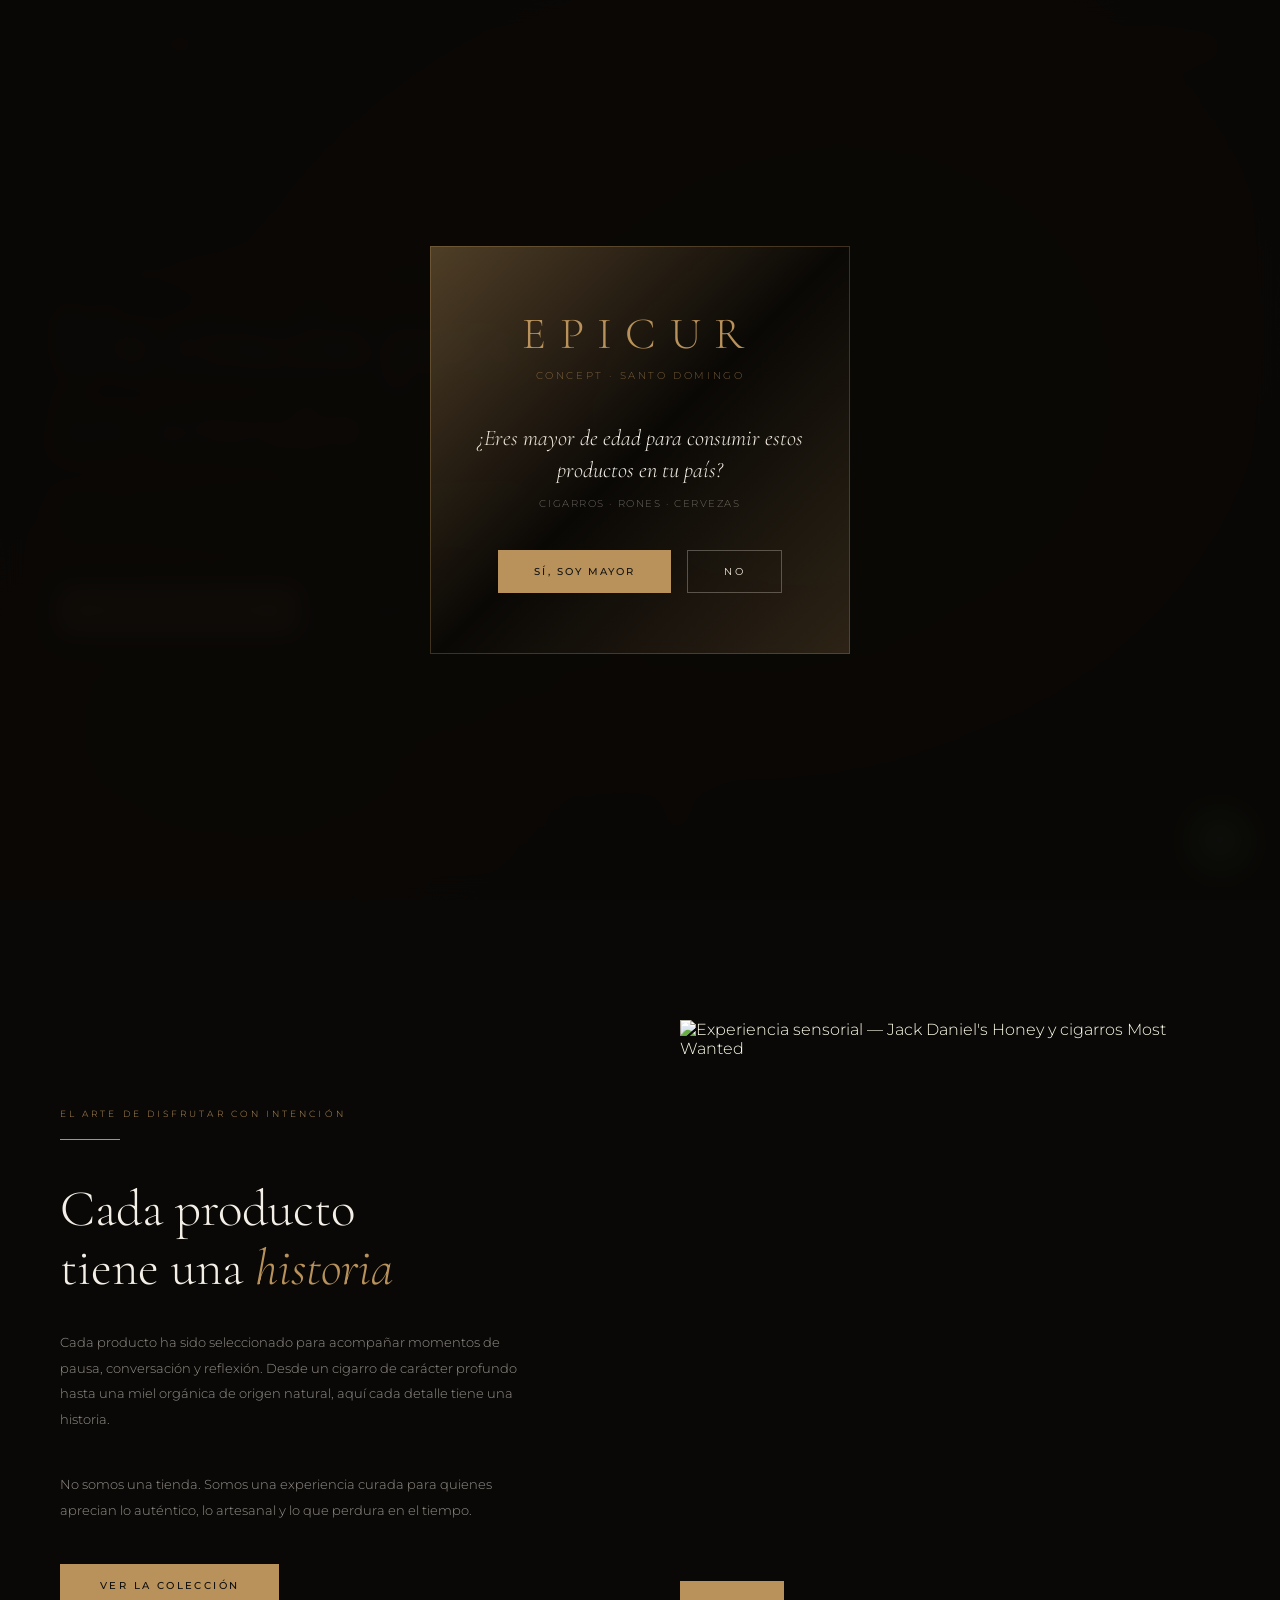
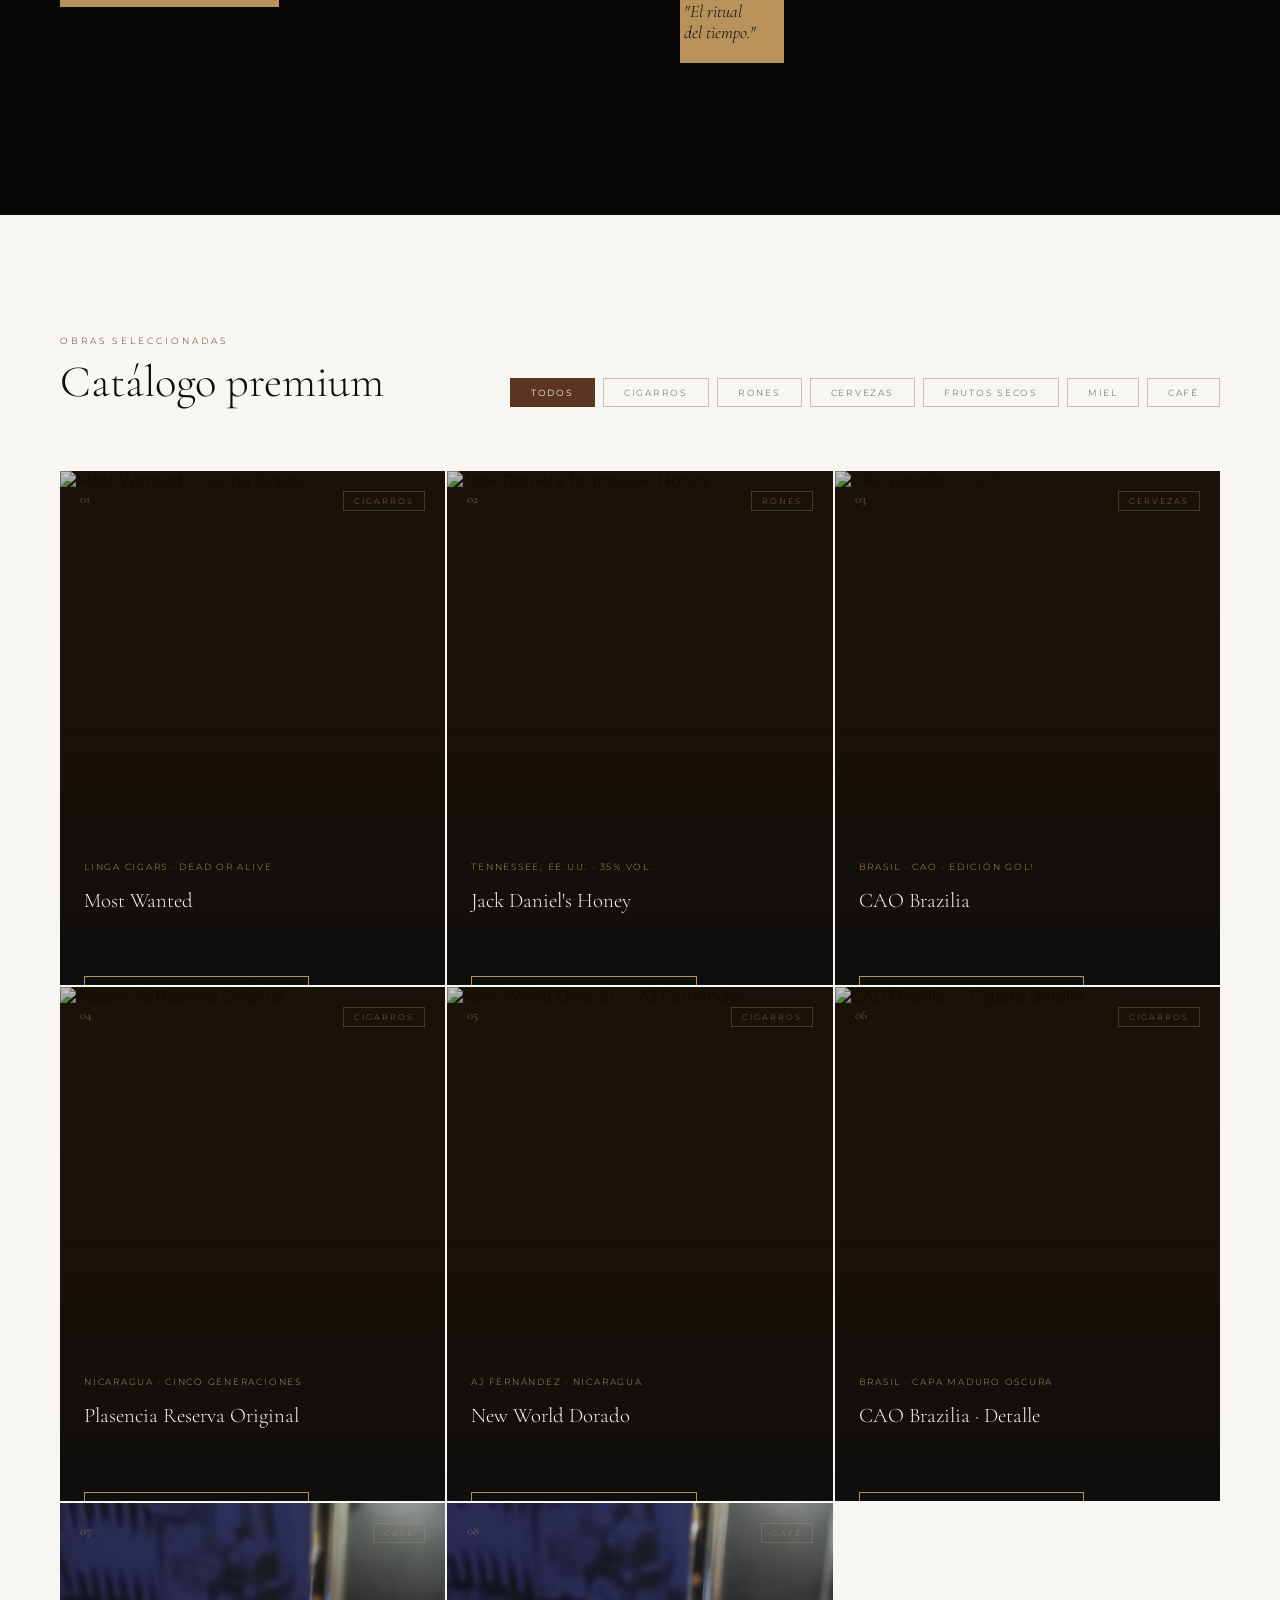
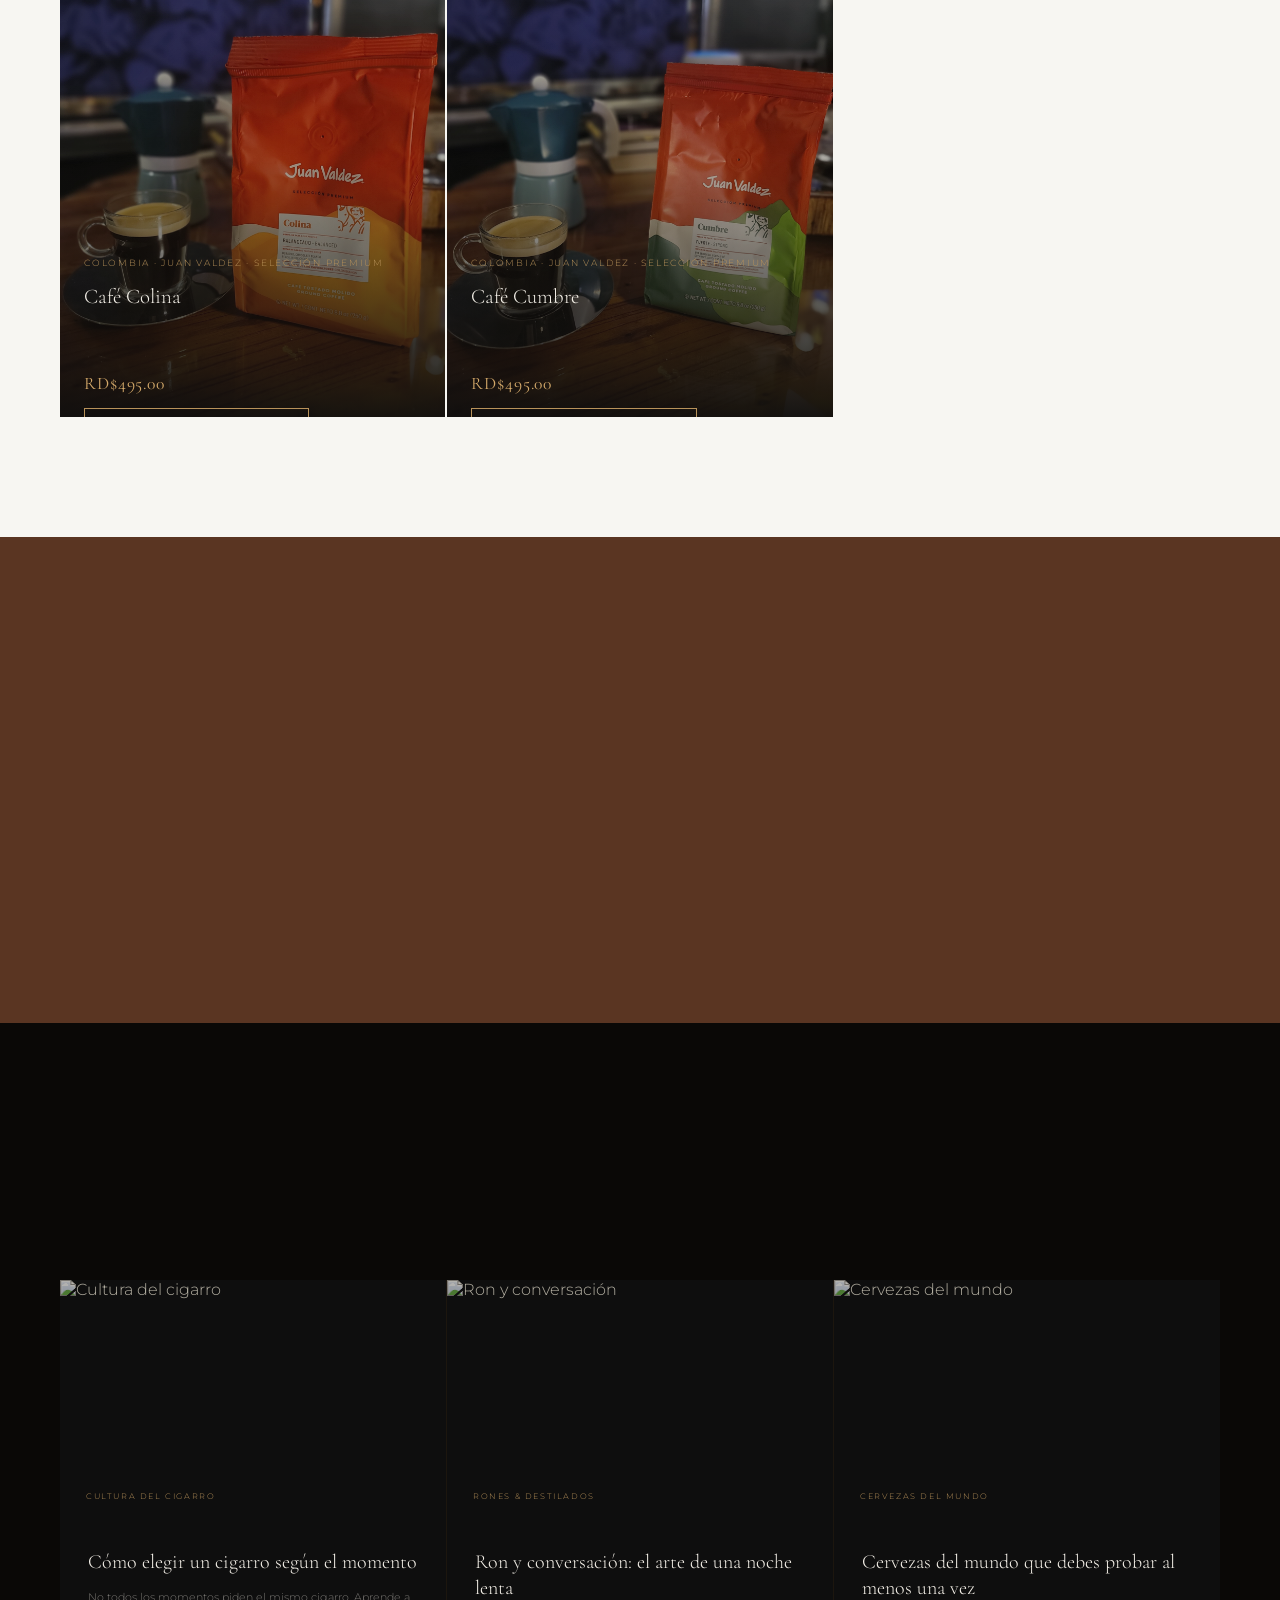
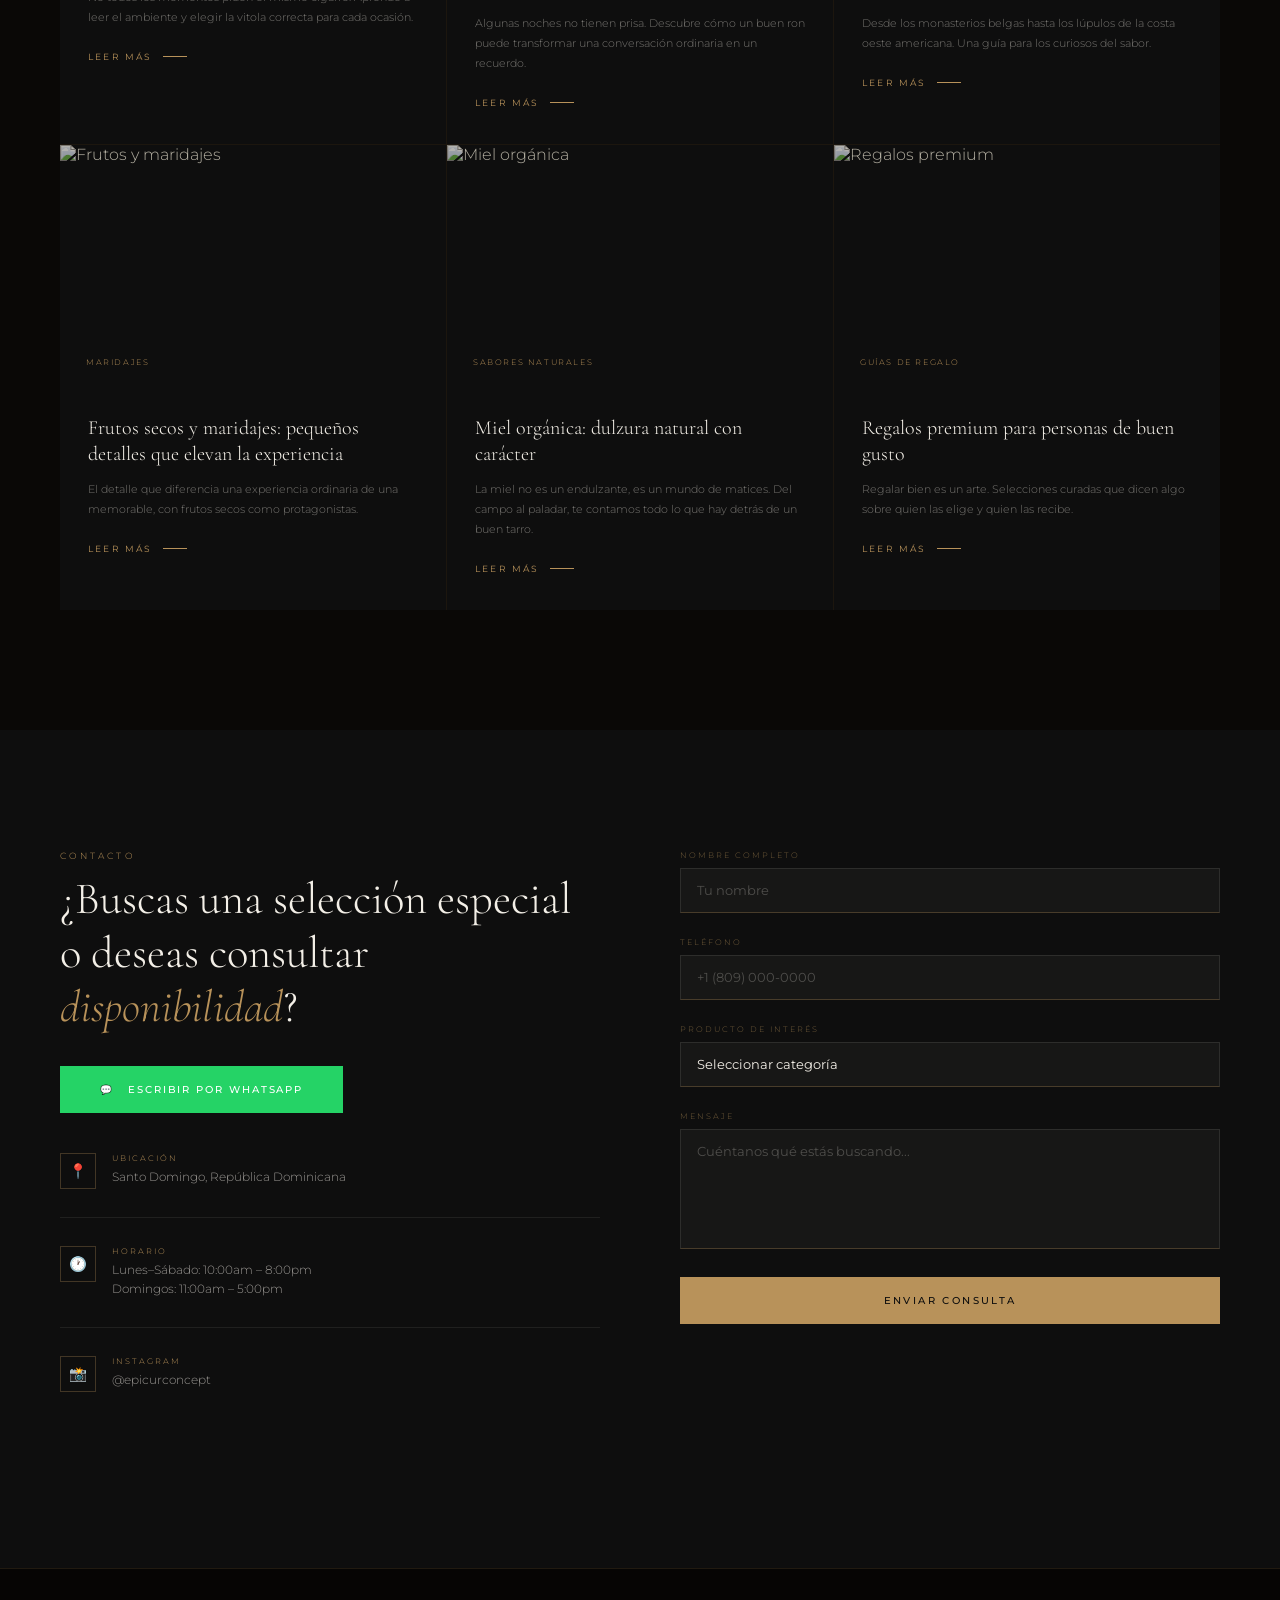
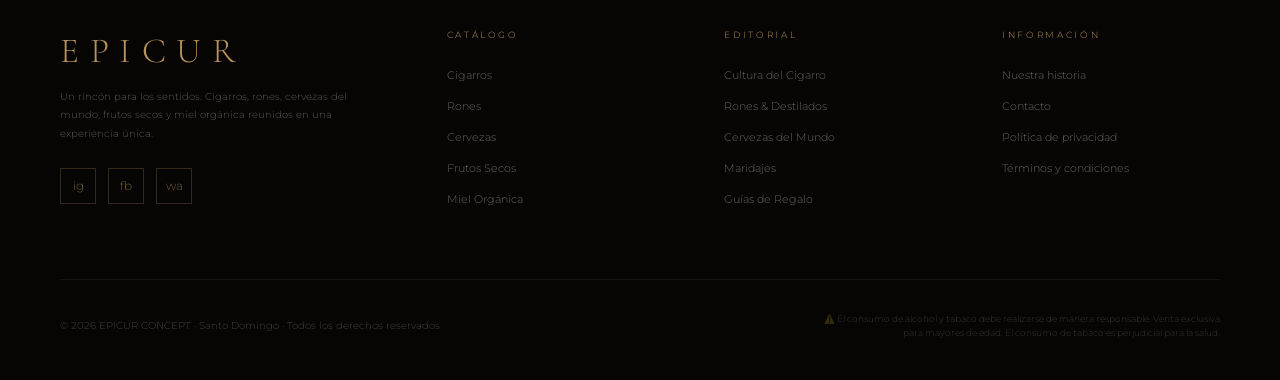
==== index.html @ d3d5f144 "Rename epicur.html to index.html" ====
<!DOCTYPE html>
<html lang="es">
<head>
<meta charset="UTF-8">
<meta name="viewport" content="width=device-width, initial-scale=1.0">
<title>EPICUR CONCEPT — Un rincón para los sentidos</title>
<meta name="description" content="Cigarros, rones, cervezas del mundo, frutos secos y miel orgánica. Una experiencia boutique pensada para disfrutar con calma.">
<link rel="preconnect" href="https://fonts.googleapis.com">
<link rel="preconnect" href="https://fonts.gstatic.com" crossorigin>
<link href="https://fonts.googleapis.com/css2?family=Cormorant+Garamond:ital,wght@0,300;0,400;0,500;0,600;0,700;1,300;1,400;1,500&family=Montserrat:wght@300;400;500;600&display=swap" rel="stylesheet">
<style>
  :root {
    --carbon: #0E0E0E;
    --tobacco: #5A3522;
    --gold: #B8925A;
    --gold-light: #D4A96A;
    --beige: #F3EFE7;
    --smoke: #F7F6F2;
    --forest: #2E3A2D;
    --font-serif: 'Cormorant Garamond', Georgia, serif;
    --font-sans: 'Montserrat', sans-serif;
  }

  * { margin: 0; padding: 0; box-sizing: border-box; }

  html { scroll-behavior: smooth; }

  body {
    background: var(--carbon);
    color: var(--beige);
    font-family: var(--font-sans);
    font-weight: 300;
    overflow-x: hidden;
  }

  /* ── AGE GATE ── */
  #age-gate {
    position: fixed; inset: 0;
    background: rgba(10,8,6,0.97);
    z-index: 9999;
    display: flex; align-items: center; justify-content: center;
    backdrop-filter: blur(12px);
  }
  .age-gate-box {
    text-align: center;
    max-width: 420px;
    padding: 60px 40px;
    border: 1px solid rgba(184,146,90,0.3);
    position: relative;
  }
  .age-gate-box::before {
    content: '';
    position: absolute; inset: -1px;
    background: linear-gradient(135deg, rgba(184,146,90,0.4), transparent, rgba(184,146,90,0.2));
    pointer-events: none;
  }
  .age-gate-logo {
    font-family: var(--font-serif);
    font-size: 2.8rem;
    letter-spacing: 0.3em;
    color: var(--gold);
    margin-bottom: 8px;
    font-weight: 300;
  }
  .age-gate-tagline {
    font-size: 0.65rem;
    letter-spacing: 0.25em;
    text-transform: uppercase;
    color: rgba(184,146,90,0.6);
    margin-bottom: 40px;
  }
  .age-gate-question {
    font-family: var(--font-serif);
    font-size: 1.4rem;
    font-style: italic;
    color: var(--beige);
    margin-bottom: 12px;
    line-height: 1.4;
  }
  .age-gate-sub {
    font-size: 0.65rem;
    letter-spacing: 0.15em;
    text-transform: uppercase;
    color: rgba(243,239,231,0.4);
    margin-bottom: 40px;
  }
  .age-gate-buttons {
    display: flex; gap: 16px; justify-content: center;
  }
  .btn-age {
    padding: 14px 36px;
    font-family: var(--font-sans);
    font-size: 0.65rem;
    letter-spacing: 0.2em;
    text-transform: uppercase;
    cursor: pointer;
    border: none;
    transition: all 0.3s ease;
  }
  .btn-yes {
    background: var(--gold);
    color: var(--carbon);
    font-weight: 500;
  }
  .btn-yes:hover { background: var(--gold-light); transform: translateY(-2px); }
  .btn-no {
    background: transparent;
    color: var(--beige);
    border: 1px solid rgba(243,239,231,0.3);
  }
  .btn-no:hover { border-color: var(--beige); }

  /* ── NAV ── */
  nav {
    position: fixed; top: 0; left: 0; right: 0;
    z-index: 100;
    display: flex; align-items: center; justify-content: space-between;
    padding: 28px 60px;
    transition: all 0.4s ease;
  }
  nav.scrolled {
    background: rgba(14,14,14,0.95);
    padding: 18px 60px;
    backdrop-filter: blur(20px);
    border-bottom: 1px solid rgba(184,146,90,0.15);
  }
  .nav-logo {
    font-family: var(--font-serif);
    font-size: 1.6rem;
    letter-spacing: 0.35em;
    color: var(--gold);
    font-weight: 300;
    text-decoration: none;
  }
  .nav-links {
    display: flex; gap: 48px; list-style: none;
  }
  .nav-links a {
    font-size: 0.6rem;
    letter-spacing: 0.25em;
    text-transform: uppercase;
    color: rgba(243,239,231,0.7);
    text-decoration: none;
    transition: color 0.3s;
    position: relative;
  }
  .nav-links a::after {
    content: '';
    position: absolute; bottom: -4px; left: 0; right: 0;
    height: 1px; background: var(--gold);
    transform: scaleX(0); transition: transform 0.3s;
  }
  .nav-links a:hover { color: var(--gold); }
  .nav-links a:hover::after { transform: scaleX(1); }
  .nav-menu-btn {
    display: none;
    background: none; border: none; cursor: pointer;
    flex-direction: column; gap: 6px;
  }
  .nav-menu-btn span {
    display: block; width: 28px; height: 1px; background: var(--beige);
    transition: all 0.3s;
  }

  /* ── HERO ── */
  #hero {
    height: 100vh; min-height: 700px;
    position: relative;
    display: flex; align-items: center;
    overflow: hidden;
  }
  .hero-bg {
    position: absolute; inset: 0;
    background: 
      radial-gradient(ellipse at 60% 40%, rgba(90,53,34,0.4) 0%, transparent 60%),
      radial-gradient(ellipse at 20% 80%, rgba(46,58,45,0.3) 0%, transparent 50%),
      linear-gradient(135deg, #0E0E0E 0%, #1a1008 40%, #0E0E0E 100%);
  }
  .hero-texture {
    position: absolute; inset: 0;
    background-image: url("data:image/svg+xml,%3Csvg xmlns='http://www.w3.org/2000/svg' width='400' height='400'%3E%3Cfilter id='n'%3E%3CfeTurbulence type='fractalNoise' baseFrequency='0.65' numOctaves='3' stitchTiles='stitch'/%3E%3CfeColorMatrix type='saturate' values='0'/%3E%3C/filter%3E%3Crect width='400' height='400' filter='url(%23n)' opacity='0.04'/%3E%3C/svg%3E");
    opacity: 0.8;
  }
  .hero-smoke {
    position: absolute; top: 0; right: 0; width: 55%; height: 100%;
    background: radial-gradient(ellipse at center, rgba(184,146,90,0.06) 0%, transparent 70%);
    pointer-events: none;
  }
  .hero-content {
    position: relative; z-index: 2;
    padding: 0 60px;
    max-width: 680px;
    animation: heroFadeIn 1.4s ease forwards;
  }
  @keyframes heroFadeIn {
    from { opacity: 0; transform: translateY(30px); }
    to { opacity: 1; transform: translateY(0); }
  }
  .hero-eyebrow {
    font-size: 0.6rem;
    letter-spacing: 0.4em;
    text-transform: uppercase;
    color: var(--gold);
    margin-bottom: 24px;
    display: flex; align-items: center; gap: 16px;
  }
  .hero-eyebrow::before {
    content: '';
    display: block; width: 40px; height: 1px; background: var(--gold);
  }
  .hero-title {
    font-family: var(--font-serif);
    font-size: clamp(3rem, 6vw, 5.5rem);
    font-weight: 300;
    line-height: 1.05;
    color: var(--beige);
    margin-bottom: 28px;
  }
  .hero-title em {
    font-style: italic;
    color: var(--gold);
  }
  .hero-subtitle {
    font-size: 0.8rem;
    line-height: 1.9;
    color: rgba(243,239,231,0.6);
    max-width: 480px;
    margin-bottom: 48px;
    letter-spacing: 0.05em;
  }
  .hero-buttons {
    display: flex; gap: 20px; flex-wrap: wrap;
  }
  .btn-primary {
    padding: 16px 40px;
    background: var(--gold);
    color: var(--carbon);
    font-family: var(--font-sans);
    font-size: 0.6rem;
    letter-spacing: 0.25em;
    text-transform: uppercase;
    font-weight: 500;
    text-decoration: none;
    transition: all 0.3s;
    display: inline-block;
  }
  .btn-primary:hover {
    background: var(--gold-light);
    transform: translateY(-2px);
    box-shadow: 0 8px 30px rgba(184,146,90,0.3);
  }
  .btn-ghost {
    padding: 16px 40px;
    background: transparent;
    color: var(--beige);
    border: 1px solid rgba(243,239,231,0.35);
    font-family: var(--font-sans);
    font-size: 0.6rem;
    letter-spacing: 0.25em;
    text-transform: uppercase;
    text-decoration: none;
    transition: all 0.3s;
    display: inline-block;
  }
  .btn-ghost:hover {
    border-color: var(--gold);
    color: var(--gold);
    transform: translateY(-2px);
  }
  .hero-scroll {
    position: absolute; bottom: 48px; left: 50%; transform: translateX(-50%);
    display: flex; flex-direction: column; align-items: center; gap: 10px;
    z-index: 2;
    animation: heroFadeIn 2s ease forwards;
  }
  .hero-scroll span {
    font-size: 0.55rem; letter-spacing: 0.3em; text-transform: uppercase;
    color: rgba(184,146,90,0.5);
  }
  .scroll-line {
    width: 1px; height: 60px;
    background: linear-gradient(to bottom, var(--gold), transparent);
    animation: scrollPulse 2s ease-in-out infinite;
  }
  @keyframes scrollPulse {
    0%, 100% { opacity: 0.3; }
    50% { opacity: 1; }
  }
  .hero-number {
    position: absolute; right: 60px; bottom: 48px;
    font-family: var(--font-serif);
    font-size: 8rem;
    color: rgba(184,146,90,0.06);
    font-weight: 300;
    line-height: 1;
    z-index: 1;
  }

  /* ── SECTIONS ── */
  section { position: relative; }

  .section-dark { background: var(--carbon); }
  .section-light { background: var(--beige); color: var(--carbon); }
  .section-tobacco { background: var(--tobacco); }
  .section-forest { background: var(--forest); }

  /* ── CONCEPT ── */
  #concept {
    padding: 120px 60px;
    background: #0a0806;
    overflow: hidden;
  }
  .concept-inner {
    max-width: 1200px; margin: 0 auto;
    display: grid; grid-template-columns: 1fr 1fr; gap: 80px; align-items: center;
  }
  .concept-label {
    font-size: 0.55rem; letter-spacing: 0.35em; text-transform: uppercase;
    color: var(--gold); margin-bottom: 20px;
  }
  .concept-title {
    font-family: var(--font-serif);
    font-size: clamp(2.2rem, 4vw, 3.8rem);
    font-weight: 300;
    line-height: 1.15;
    color: var(--beige);
    margin-bottom: 32px;
  }
  .concept-title em { font-style: italic; color: var(--gold); }
  .concept-text {
    font-size: 0.8rem; line-height: 2;
    color: rgba(243,239,231,0.6);
    max-width: 460px;
    margin-bottom: 40px;
  }
  .concept-line {
    width: 60px; height: 1px; background: var(--gold); margin-bottom: 40px;
  }
  .concept-img-wrapper {
    position: relative;
    aspect-ratio: 4/5;
    overflow: hidden;
  }
  .concept-img-wrapper img {
    width: 100%; height: 100%; object-fit: cover;
    filter: sepia(0.2) contrast(1.05);
    transition: transform 0.8s ease;
  }
  .concept-img-wrapper:hover img { transform: scale(1.04); }
  .concept-img-badge {
    position: absolute; bottom: 32px; left: -24px;
    background: var(--gold);
    color: var(--carbon);
    padding: 20px 28px;
    font-family: var(--font-serif);
    font-size: 1.1rem;
    font-style: italic;
  }

  /* ── CATALOG ── */
  #catalogo {
    padding: 120px 60px;
    background: var(--smoke);
    color: var(--carbon);
  }
  .section-header {
    max-width: 1200px; margin: 0 auto 64px;
    display: flex; justify-content: space-between; align-items: flex-end;
    flex-wrap: wrap; gap: 24px;
  }
  .section-label {
    font-size: 0.55rem; letter-spacing: 0.35em; text-transform: uppercase;
    color: var(--tobacco); margin-bottom: 12px;
  }
  .section-title {
    font-family: var(--font-serif);
    font-size: clamp(2rem, 3.5vw, 3rem);
    font-weight: 300; line-height: 1.1;
  }
  .section-title.light { color: var(--beige); }
  .section-title.light .section-label { color: var(--gold); }

  /* Category Filter */
  .filter-tabs {
    display: flex; gap: 8px; flex-wrap: wrap;
  }
  .filter-tab {
    padding: 8px 20px;
    background: transparent;
    border: 1px solid rgba(90,53,34,0.3);
    color: rgba(14,14,14,0.5);
    font-family: var(--font-sans);
    font-size: 0.55rem;
    letter-spacing: 0.2em;
    text-transform: uppercase;
    cursor: pointer;
    transition: all 0.3s;
  }
  .filter-tab.active, .filter-tab:hover {
    background: var(--tobacco);
    border-color: var(--tobacco);
    color: var(--beige);
  }

  /* Product Grid */
  .products-grid {
    max-width: 1200px; margin: 0 auto;
    display: grid; grid-template-columns: repeat(3, 1fr); gap: 2px;
  }
  .product-card {
    position: relative; overflow: hidden;
    aspect-ratio: 3/4;
    cursor: pointer;
    background: #1a1108;
  }
  .product-card img {
    width: 100%; height: 100%; object-fit: cover;
    transition: transform 0.7s ease;
    filter: brightness(0.75) sepia(0.15);
  }
  .product-card:hover img { transform: scale(1.06); }
  .product-overlay {
    position: absolute; inset: 0;
    background: linear-gradient(to top, rgba(14,14,14,0.95) 0%, rgba(14,14,14,0.1) 50%, transparent 100%);
    transition: background 0.4s;
  }
  .product-card:hover .product-overlay {
    background: linear-gradient(to top, rgba(14,14,14,0.98) 0%, rgba(14,14,14,0.4) 60%, rgba(14,14,14,0.15) 100%);
  }
  .product-num {
    position: absolute; top: 20px; left: 20px;
    font-family: var(--font-serif);
    font-size: 0.8rem;
    color: rgba(184,146,90,0.6);
  }
  .product-cat-tag {
    position: absolute; top: 20px; right: 20px;
    font-size: 0.5rem; letter-spacing: 0.25em; text-transform: uppercase;
    color: rgba(184,146,90,0.7);
    padding: 4px 10px;
    border: 1px solid rgba(184,146,90,0.3);
  }
  .product-info {
    position: absolute; bottom: 0; left: 0; right: 0;
    padding: 28px 24px;
    transform: translateY(52px);
    transition: transform 0.4s ease;
  }
  .product-card:hover .product-info { transform: translateY(0); }
  .product-name {
    font-family: var(--font-serif);
    font-size: 1.3rem;
    color: var(--beige);
    margin-bottom: 8px;
    font-weight: 300;
  }
  .product-desc {
    font-size: 0.65rem;
    color: rgba(243,239,231,0.6);
    line-height: 1.7;
    margin-bottom: 20px;
    opacity: 0;
    transition: opacity 0.3s 0.1s;
  }
  .product-card:hover .product-desc { opacity: 1; }
  .product-origin {
    font-size: 0.55rem; letter-spacing: 0.2em; text-transform: uppercase;
    color: var(--gold);
    margin-bottom: 16px;
  }
  .product-price {
    font-family: var(--font-serif);
    font-size: 1.1rem;
    color: var(--gold-light);
    margin-bottom: 14px;
    font-weight: 400;
    letter-spacing: 0.05em;
  }
  .btn-product {
    display: inline-block;
    padding: 10px 24px;
    border: 1px solid var(--gold);
    color: var(--gold);
    font-size: 0.55rem; letter-spacing: 0.2em; text-transform: uppercase;
    text-decoration: none;
    transition: all 0.3s;
  }
  .btn-product:hover {
    background: var(--gold);
    color: var(--carbon);
  }

  /* ── BLOG ── */
  #blog {
    padding: 120px 60px;
    background: #0a0806;
  }
  .blog-grid {
    max-width: 1200px; margin: 0 auto;
    display: grid; grid-template-columns: repeat(3, 1fr); gap: 1px;
    background: rgba(184,146,90,0.1);
  }
  .blog-card {
    background: #0E0E0E;
    padding: 0;
    overflow: hidden;
    transition: background 0.3s;
    cursor: pointer;
  }
  .blog-card:hover { background: #141210; }
  .blog-img {
    aspect-ratio: 16/10; overflow: hidden;
    position: relative;
  }
  .blog-img img {
    width: 100%; height: 100%; object-fit: cover;
    filter: sepia(0.2) brightness(0.7);
    transition: transform 0.6s, filter 0.4s;
  }
  .blog-card:hover .blog-img img {
    transform: scale(1.05);
    filter: sepia(0.1) brightness(0.8);
  }
  .blog-cat {
    position: absolute; bottom: 16px; left: 16px;
    font-size: 0.5rem; letter-spacing: 0.2em; text-transform: uppercase;
    color: var(--gold);
    background: rgba(14,14,14,0.8);
    padding: 4px 10px;
  }
  .blog-body {
    padding: 28px 28px 36px;
  }
  .blog-title {
    font-family: var(--font-serif);
    font-size: 1.25rem;
    font-weight: 300;
    line-height: 1.3;
    color: var(--beige);
    margin-bottom: 12px;
  }
  .blog-excerpt {
    font-size: 0.7rem;
    line-height: 1.8;
    color: rgba(243,239,231,0.45);
    margin-bottom: 24px;
  }
  .blog-read {
    font-size: 0.55rem; letter-spacing: 0.25em; text-transform: uppercase;
    color: var(--gold);
    display: flex; align-items: center; gap: 10px;
    cursor: pointer; border: none; background: none;
    font-family: var(--font-sans); padding: 0;
  }
  .blog-read::after {
    content: '';
    display: block; width: 24px; height: 1px; background: var(--gold);
    transition: width 0.3s;
  }
  .blog-card:hover .blog-read::after { width: 40px; }

  /* ── EXPERIENCE STRIP ── */
  #experience {
    padding: 100px 60px;
    background: var(--tobacco);
    overflow: hidden;
  }
  .exp-inner {
    max-width: 1200px; margin: 0 auto;
    display: grid; grid-template-columns: 1fr 1fr; gap: 80px; align-items: center;
  }
  .exp-quote {
    font-family: var(--font-serif);
    font-size: clamp(2rem, 4vw, 3.5rem);
    font-style: italic;
    font-weight: 300;
    color: var(--beige);
    line-height: 1.25;
    position: relative;
    padding-left: 36px;
  }
  .exp-quote::before {
    content: '"';
    position: absolute; left: 0; top: -10px;
    font-size: 5rem;
    color: rgba(184,146,90,0.4);
    line-height: 1;
    font-family: var(--font-serif);
  }
  .exp-details {
    display: grid; grid-template-columns: 1fr 1fr; gap: 32px;
  }
  .exp-item { border-top: 1px solid rgba(243,239,231,0.15); padding-top: 24px; }
  .exp-icon { font-size: 1.4rem; margin-bottom: 12px; }
  .exp-item-title {
    font-family: var(--font-serif);
    font-size: 1.05rem;
    color: var(--beige);
    margin-bottom: 6px;
  }
  .exp-item-text {
    font-size: 0.65rem;
    color: rgba(243,239,231,0.5);
    line-height: 1.7;
  }

  /* ── CONTACT ── */
  #contacto {
    padding: 120px 60px;
    background: var(--carbon);
  }
  .contact-inner {
    max-width: 1200px; margin: 0 auto;
    display: grid; grid-template-columns: 1fr 1fr; gap: 80px;
  }
  .contact-info { }
  .contact-title {
    font-family: var(--font-serif);
    font-size: clamp(2rem, 3.5vw, 3rem);
    font-weight: 300;
    color: var(--beige);
    line-height: 1.2;
    margin-bottom: 32px;
  }
  .contact-title em { font-style: italic; color: var(--gold); }
  .contact-detail {
    display: flex; gap: 16px; align-items: flex-start;
    margin-bottom: 28px;
    padding-bottom: 28px;
    border-bottom: 1px solid rgba(243,239,231,0.08);
  }
  .contact-detail:last-of-type { border-bottom: none; }
  .contact-detail-icon {
    width: 36px; height: 36px;
    border: 1px solid rgba(184,146,90,0.3);
    display: flex; align-items: center; justify-content: center;
    font-size: 0.9rem; flex-shrink: 0;
    color: var(--gold);
  }
  .contact-detail-label {
    font-size: 0.5rem; letter-spacing: 0.25em; text-transform: uppercase;
    color: var(--gold); margin-bottom: 4px;
  }
  .contact-detail-text {
    font-size: 0.75rem;
    color: rgba(243,239,231,0.6);
    line-height: 1.6;
  }
  .contact-wa-btn {
    display: inline-flex; align-items: center; gap: 14px;
    padding: 18px 40px;
    background: #25D366;
    color: #fff;
    font-family: var(--font-sans);
    font-size: 0.6rem; letter-spacing: 0.2em; text-transform: uppercase;
    font-weight: 500;
    text-decoration: none;
    margin-bottom: 40px;
    transition: all 0.3s;
  }
  .contact-wa-btn:hover {
    background: #1ebe5a;
    transform: translateY(-2px);
    box-shadow: 0 8px 30px rgba(37,211,102,0.3);
  }
  /* Form */
  .contact-form { }
  .form-label {
    font-size: 0.5rem; letter-spacing: 0.25em; text-transform: uppercase;
    color: rgba(184,146,90,0.6);
    display: block; margin-bottom: 8px;
  }
  .form-input, .form-select, .form-textarea {
    width: 100%;
    background: rgba(243,239,231,0.04);
    border: 1px solid rgba(243,239,231,0.1);
    border-bottom: 1px solid rgba(184,146,90,0.3);
    color: var(--beige);
    font-family: var(--font-sans);
    font-size: 0.8rem;
    padding: 14px 16px;
    outline: none;
    transition: all 0.3s;
    margin-bottom: 24px;
    appearance: none;
  }
  .form-input:focus, .form-select:focus, .form-textarea:focus {
    border-color: var(--gold);
    background: rgba(184,146,90,0.05);
  }
  .form-input::placeholder, .form-textarea::placeholder {
    color: rgba(243,239,231,0.25);
  }
  .form-select option { background: #1a1108; }
  .form-textarea { height: 120px; resize: none; }
  .btn-submit {
    width: 100%;
    padding: 18px;
    background: var(--gold);
    border: none;
    color: var(--carbon);
    font-family: var(--font-sans);
    font-size: 0.6rem; letter-spacing: 0.25em; text-transform: uppercase;
    font-weight: 500;
    cursor: pointer;
    transition: all 0.3s;
  }
  .btn-submit:hover {
    background: var(--gold-light);
    transform: translateY(-2px);
  }

  /* ── FOOTER ── */
  footer {
    background: #060504;
    padding: 60px 60px 40px;
    border-top: 1px solid rgba(184,146,90,0.15);
  }
  .footer-inner {
    max-width: 1200px; margin: 0 auto;
  }
  .footer-top {
    display: grid; grid-template-columns: 1.5fr 1fr 1fr 1fr;
    gap: 60px; margin-bottom: 60px;
  }
  .footer-logo {
    font-family: var(--font-serif);
    font-size: 2.2rem;
    color: var(--gold);
    letter-spacing: 0.3em;
    font-weight: 300;
    margin-bottom: 16px;
  }
  .footer-tagline {
    font-size: 0.65rem;
    color: rgba(243,239,231,0.35);
    line-height: 1.8;
    margin-bottom: 24px;
  }
  .footer-social {
    display: flex; gap: 12px;
  }
  .footer-social a {
    width: 36px; height: 36px;
    border: 1px solid rgba(184,146,90,0.25);
    display: flex; align-items: center; justify-content: center;
    color: rgba(184,146,90,0.6);
    text-decoration: none; font-size: 0.75rem;
    transition: all 0.3s;
  }
  .footer-social a:hover {
    border-color: var(--gold);
    color: var(--gold);
    background: rgba(184,146,90,0.1);
  }
  .footer-col-title {
    font-size: 0.55rem; letter-spacing: 0.3em; text-transform: uppercase;
    color: var(--gold); margin-bottom: 24px;
  }
  .footer-links { list-style: none; }
  .footer-links li { margin-bottom: 12px; }
  .footer-links a {
    font-size: 0.7rem;
    color: rgba(243,239,231,0.4);
    text-decoration: none;
    transition: color 0.3s;
  }
  .footer-links a:hover { color: var(--beige); }
  .footer-bottom {
    border-top: 1px solid rgba(243,239,231,0.06);
    padding-top: 32px;
    display: flex; justify-content: space-between; align-items: center;
    flex-wrap: wrap; gap: 16px;
  }
  .footer-copy {
    font-size: 0.6rem;
    color: rgba(243,239,231,0.25);
  }
  .footer-warning {
    font-size: 0.55rem;
    color: rgba(243,239,231,0.2);
    text-align: right;
    max-width: 400px;
    line-height: 1.6;
  }

  /* ── FLOATING WA ── */
  #wa-float {
    position: fixed; bottom: 32px; right: 32px; z-index: 500;
    width: 56px; height: 56px;
    background: #25D366;
    border-radius: 50%;
    display: flex; align-items: center; justify-content: center;
    text-decoration: none; font-size: 1.6rem;
    box-shadow: 0 4px 20px rgba(37,211,102,0.4);
    transition: all 0.3s;
    animation: waPulse 3s ease infinite;
  }
  #wa-float:hover {
    transform: scale(1.1);
    box-shadow: 0 8px 30px rgba(37,211,102,0.5);
  }
  @keyframes waPulse {
    0%, 100% { box-shadow: 0 4px 20px rgba(37,211,102,0.4); }
    50% { box-shadow: 0 4px 30px rgba(37,211,102,0.6), 0 0 0 8px rgba(37,211,102,0.1); }
  }

  /* ── MOBILE MENU ── */
  #mobile-menu {
    position: fixed; inset: 0; z-index: 90;
    background: rgba(14,14,14,0.98);
    display: none; flex-direction: column;
    align-items: center; justify-content: center;
    gap: 40px;
  }
  #mobile-menu.open { display: flex; }
  #mobile-menu a {
    font-family: var(--font-serif);
    font-size: 2rem;
    color: var(--beige);
    text-decoration: none;
    font-weight: 300;
    transition: color 0.3s;
  }
  #mobile-menu a:hover { color: var(--gold); }

  /* ── REVEAL ANIMATION ── */
  .reveal {
    opacity: 0; transform: translateY(40px);
    transition: opacity 0.8s ease, transform 0.8s ease;
  }
  .reveal.visible { opacity: 1; transform: translateY(0); }
  .reveal-delay-1 { transition-delay: 0.15s; }
  .reveal-delay-2 { transition-delay: 0.3s; }
  .reveal-delay-3 { transition-delay: 0.45s; }

  /* ── RESPONSIVE ── */
  @media (max-width: 1024px) {
    nav { padding: 24px 40px; }
    nav.scrolled { padding: 16px 40px; }
    .nav-links { display: none; }
    .nav-menu-btn { display: flex; }
    .hero-content { padding: 0 40px; }
    #concept, #catalogo, #blog, #experience, #contacto { padding: 80px 40px; }
    footer { padding: 60px 40px 32px; }
    .concept-inner { grid-template-columns: 1fr; gap: 48px; }
    .concept-img-wrapper { max-width: 500px; }
    .products-grid { grid-template-columns: repeat(2, 1fr); }
    .blog-grid { grid-template-columns: 1fr 1fr; }
    .blog-grid .blog-card:nth-child(3) { display: none; }
    .exp-inner { grid-template-columns: 1fr; gap: 48px; }
    .contact-inner { grid-template-columns: 1fr; gap: 48px; }
    .footer-top { grid-template-columns: 1fr 1fr; gap: 40px; }
  }
  @media (max-width: 640px) {
    nav { padding: 20px 24px; }
    nav.scrolled { padding: 14px 24px; }
    .hero-content { padding: 0 24px; }
    .hero-number { display: none; }
    #concept, #catalogo, #blog, #experience, #contacto { padding: 64px 24px; }
    footer { padding: 48px 24px 24px; }
    .section-header { flex-direction: column; align-items: flex-start; }
    .products-grid { grid-template-columns: 1fr; }
    .blog-grid { grid-template-columns: 1fr; }
    .blog-grid .blog-card:nth-child(3) { display: block; }
    .blog-grid .blog-card:nth-child(n+4) { display: none; }
    .exp-details { grid-template-columns: 1fr; }
    .footer-top { grid-template-columns: 1fr; gap: 32px; }
    .footer-bottom { flex-direction: column; align-items: flex-start; }
    .footer-warning { text-align: left; }
    #wa-float { bottom: 24px; right: 24px; width: 50px; height: 50px; font-size: 1.4rem; }
  }
</style>
</head>
<body>

<!-- AGE GATE -->
<div id="age-gate">
  <div class="age-gate-box">
    <div class="age-gate-logo">EPICUR</div>
    <div class="age-gate-tagline">CONCEPT · SANTO DOMINGO</div>
    <div class="age-gate-question">¿Eres mayor de edad para consumir estos productos en tu país?</div>
    <div class="age-gate-sub">Cigarros · Rones · Cervezas</div>
    <div class="age-gate-buttons">
      <button class="btn-age btn-yes" onclick="enterSite()">Sí, soy mayor</button>
      <button class="btn-age btn-no" onclick="document.getElementById('age-gate').style.display='flex'; document.body.style.overflow='hidden';">No</button>
    </div>
  </div>
</div>

<!-- MOBILE MENU -->
<div id="mobile-menu">
  <a href="#inicio" onclick="closeMobileMenu()">Inicio</a>
  <a href="#catalogo" onclick="closeMobileMenu()">Catálogo</a>
  <a href="#blog" onclick="closeMobileMenu()">Blog</a>
  <a href="#contacto" onclick="closeMobileMenu()">Contacto</a>
</div>

<!-- NAV -->
<nav id="navbar">
  <a href="#inicio" class="nav-logo">EPICUR</a>
  <ul class="nav-links">
    <li><a href="#inicio">Inicio</a></li>
    <li><a href="#catalogo">Catálogo</a></li>
    <li><a href="#blog">Blog</a></li>
    <li><a href="#contacto">Contacto</a></li>
  </ul>
  <button class="nav-menu-btn" id="menuBtn" onclick="toggleMenu()">
    <span></span><span></span><span></span>
  </button>
</nav>

<!-- HERO -->
<section id="inicio">
  <div id="hero">
    <div class="hero-bg"></div>
    <div class="hero-texture"></div>
    <div class="hero-smoke"></div>
    <div class="hero-content">
      <div class="hero-eyebrow">Santo Domingo · República Dominicana</div>
      <h1 class="hero-title">
        Un rincón para<br>
        <em>los sentidos</em>
      </h1>
      <p class="hero-subtitle">Cigarros, rones, cervezas del mundo, frutos secos y miel orgánica reunidos en una experiencia pensada para disfrutar con calma.</p>
      <div class="hero-buttons">
        <a href="#catalogo" class="btn-primary">Explorar catálogo</a>
        <a href="#concept" class="btn-ghost">Conocer la historia</a>
      </div>
    </div>
    <div class="hero-scroll">
      <span>Descubrir</span>
      <div class="scroll-line"></div>
    </div>
    <div class="hero-number">01</div>
  </div>
</section>

<!-- CONCEPT -->
<section id="concept">
  <div class="concept-inner">
    <div class="reveal">
      <div class="concept-label">El arte de disfrutar con intención</div>
      <div class="concept-line"></div>
      <h2 class="concept-title">Cada producto<br>tiene una <em>historia</em></h2>
      <p class="concept-text">Cada producto ha sido seleccionado para acompañar momentos de pausa, conversación y reflexión. Desde un cigarro de carácter profundo hasta una miel orgánica de origen natural, aquí cada detalle tiene una historia.</p>
      <p class="concept-text">No somos una tienda. Somos una experiencia curada para quienes aprecian lo auténtico, lo artesanal y lo que perdura en el tiempo.</p>
      <a href="#catalogo" class="btn-primary">Ver la colección</a>
    </div>
    <div class="concept-img-wrapper reveal reveal-delay-1">
      <img src="img_jack_honey_most_wanted.png" alt="Experiencia sensorial — Jack Daniel's Honey y cigarros Most Wanted">
      <div class="concept-img-badge">"El ritual<br>del tiempo."</div>
    </div>
  </div>
</section>

<!-- CATALOG -->
<section id="catalogo">
  <div class="section-header reveal">
    <div>
      <div class="section-label">Obras seleccionadas</div>
      <h2 class="section-title">Catálogo premium</h2>
    </div>
    <div class="filter-tabs" id="filterTabs">
      <button class="filter-tab active" data-cat="all">Todos</button>
      <button class="filter-tab" data-cat="cigarros">Cigarros</button>
      <button class="filter-tab" data-cat="rones">Rones</button>
      <button class="filter-tab" data-cat="cervezas">Cervezas</button>
      <button class="filter-tab" data-cat="frutos">Frutos Secos</button>
      <button class="filter-tab" data-cat="miel">Miel</button>
      <button class="filter-tab" data-cat="cafe">Café</button>
    </div>
  </div>
  <div class="products-grid" id="productsGrid">
    <!-- Card 1 -->
    <div class="product-card reveal" data-cat="cigarros">
      <img src="img_most_wanted_1.png" alt="Most Wanted — Linga Cigars">
      <div class="product-overlay"></div>
      <div class="product-num">01</div>
      <div class="product-cat-tag">Cigarros</div>
      <div class="product-info">
        <div class="product-origin">Linga Cigars · Dead or Alive</div>
        <div class="product-name">Most Wanted</div>
        <div class="product-desc">Carácter audaz, combustión pareja y sabor que no se olvida. Formato robusto con capa natural de largo añejamiento.</div>
        <a href="#contacto" class="btn-product">Consultar disponibilidad</a>
      </div>
    </div>
    <!-- Card 2 -->
    <div class="product-card reveal reveal-delay-1" data-cat="rones">
      <img src="img_jack_honey_most_wanted.png" alt="Jack Daniel's Tennessee Honey">
      <div class="product-overlay"></div>
      <div class="product-num">02</div>
      <div class="product-cat-tag">Rones</div>
      <div class="product-info">
        <div class="product-origin">Tennessee, EE.UU. · 35% Vol.</div>
        <div class="product-name">Jack Daniel's Honey</div>
        <div class="product-desc">Un whiskey suave con notas naturales de miel. Cálido, redondo y perfecto para acompañar un buen cigarro.</div>
        <a href="#contacto" class="btn-product">Consultar disponibilidad</a>
      </div>
    </div>
    <!-- Card 3 -->
    <div class="product-card reveal reveal-delay-2" data-cat="cervezas">
      <img src="img_cao_brazilia_box.png" alt="CAO Brazilia — Gol!">
      <div class="product-overlay"></div>
      <div class="product-num">03</div>
      <div class="product-cat-tag">Cervezas</div>
      <div class="product-info">
        <div class="product-origin">Brasil · CAO · Edición Gol!</div>
        <div class="product-name">CAO Brazilia</div>
        <div class="product-desc">Capa brasileña oscura con notas de café, tierra y dulzura tropical. Una experiencia única del Nuevo Mundo.</div>
        <a href="#contacto" class="btn-product">Consultar disponibilidad</a>
      </div>
    </div>
    <!-- Card 4 -->
    <div class="product-card reveal" data-cat="cigarros">
      <img src="img_plasencia.png" alt="Plasencia Reserva Original">
      <div class="product-overlay"></div>
      <div class="product-num">04</div>
      <div class="product-cat-tag">Cigarros</div>
      <div class="product-info">
        <div class="product-origin">Nicaragua · Cinco generaciones</div>
        <div class="product-name">Plasencia Reserva Original</div>
        <div class="product-desc">Cinco generaciones de tradición en cada calada. Capa maduro oscura, sabor complejo y construcción impecable.</div>
        <a href="#contacto" class="btn-product">Consultar disponibilidad</a>
      </div>
    </div>
    <!-- Card 5 -->
    <div class="product-card reveal reveal-delay-1" data-cat="cigarros">
      <img src="img_new_world_dorado.png" alt="New World Dorado — AJ Fernandez">
      <div class="product-overlay"></div>
      <div class="product-num">05</div>
      <div class="product-cat-tag">Cigarros</div>
      <div class="product-info">
        <div class="product-origin">AJ Fernández · Nicaragua</div>
        <div class="product-name">New World Dorado</div>
        <div class="product-desc">Presentado en tubo con cinta dorada. Suave, cremoso y elegante. El cigarro perfecto para el aficionado que comienza.</div>
        <a href="#contacto" class="btn-product">Consultar disponibilidad</a>
      </div>
    </div>
    <!-- Card 6 -->
    <div class="product-card reveal reveal-delay-2" data-cat="cigarros">
      <img src="img_cao_brazilia_cigar.png" alt="CAO Brazilia — Cigarro detalle">
      <div class="product-overlay"></div>
      <div class="product-num">06</div>
      <div class="product-cat-tag">Cigarros</div>
      <div class="product-info">
        <div class="product-origin">Brasil · Capa Maduro Oscura</div>
        <div class="product-name">CAO Brazilia · Detalle</div>
        <div class="product-desc">Capa natural de hoja brasileña, oscura y aceitosa. Notas de espresso, cacao y un final largo y especiado.</div>
        <a href="#contacto" class="btn-product">Consultar disponibilidad</a>
      </div>
    </div>
    <!-- Card 7 — Café Colina -->
    <div class="product-card reveal" data-cat="cafe">
      <img src="img_cafe_colina.png" alt="Juan Valdez Café Colina">
      <div class="product-overlay"></div>
      <div class="product-num">07</div>
      <div class="product-cat-tag">Café</div>
      <div class="product-info">
        <div class="product-origin">Colombia · Juan Valdez · Selección Premium</div>
        <div class="product-name">Café Colina</div>
        <div class="product-desc">Balanceado con notas dulces de durazno y chocolate blanco. Textura sedosa y perfil suave que invita a una segunda taza.</div>
        <div class="product-price">RD$495.00</div>
        <a href="#contacto" class="btn-product">Consultar disponibilidad</a>
      </div>
    </div>
    <!-- Card 8 — Café Cumbre -->
    <div class="product-card reveal reveal-delay-1" data-cat="cafe">
      <img src="img_cafe_cumbre.jpg" alt="Juan Valdez Café Cumbre">
      <div class="product-overlay"></div>
      <div class="product-num">08</div>
      <div class="product-cat-tag">Café</div>
      <div class="product-info">
        <div class="product-origin">Colombia · Juan Valdez · Selección Premium</div>
        <div class="product-name">Café Cumbre</div>
        <div class="product-desc">Carácter fuerte con ligeras notas dulces de uva semiseca, cacao y té. Sabor prolongado y presencia profunda en cada sorbo.</div>
        <div class="product-price">RD$495.00</div>
        <a href="#contacto" class="btn-product">Consultar disponibilidad</a>
      </div>
    </div>
  </div>
</section>

<!-- EXPERIENCE STRIP -->
<section id="experience">
  <div class="exp-inner">
    <div class="reveal">
      <div class="exp-quote">
        Productos que invitan a detenerse, respirar y saborear el momento.
      </div>
    </div>
    <div class="exp-details">
      <div class="exp-item reveal">
        <div class="exp-icon">🍫</div>
        <div class="exp-item-title">Selección curada</div>
        <div class="exp-item-text">Cada producto es elegido con criterio, historia y propósito sensorial.</div>
      </div>
      <div class="exp-item reveal reveal-delay-1">
        <div class="exp-icon">✉️</div>
        <div class="exp-item-title">Regalos premium</div>
        <div class="exp-item-text">Cajas de regalo personalizadas para ocasiones especiales.</div>
      </div>
      <div class="exp-item reveal reveal-delay-2">
        <div class="exp-icon">🌿</div>
        <div class="exp-item-title">Natural & artesanal</div>
        <div class="exp-item-text">Priorizamos productos de origen trazable y elaboración artesanal.</div>
      </div>
      <div class="exp-item reveal reveal-delay-3">
        <div class="exp-icon">🤝</div>
        <div class="exp-item-title">Asesoría personal</div>
        <div class="exp-item-text">Te ayudamos a elegir el producto ideal para cada ocasión.</div>
      </div>
    </div>
  </div>
</section>

<!-- BLOG -->
<section id="blog">
  <div class="section-header reveal" style="max-width:1200px;margin:0 auto 64px;">
    <div>
      <div class="section-label" style="color:var(--gold);">Editorial</div>
      <h2 class="section-title light">Cultura & Experiencia</h2>
    </div>
  </div>
  <div class="blog-grid">
    <!-- Article 1 -->
    <div class="blog-card reveal">
      <div class="blog-img">
        <img src="img_most_wanted_1.png" alt="Cultura del cigarro">
        <div class="blog-cat">Cultura del Cigarro</div>
      </div>
      <div class="blog-body">
        <div class="blog-title">Cómo elegir un cigarro según el momento</div>
        <div class="blog-excerpt">No todos los momentos piden el mismo cigarro. Aprende a leer el ambiente y elegir la vitola correcta para cada ocasión.</div>
        <button class="blog-read">Leer más</button>
      </div>
    </div>
    <!-- Article 2 -->
    <div class="blog-card reveal reveal-delay-1">
      <div class="blog-img">
        <img src="img_jack_honey_most_wanted.png" alt="Ron y conversación">
        <div class="blog-cat">Rones & Destilados</div>
      </div>
      <div class="blog-body">
        <div class="blog-title">Ron y conversación: el arte de una noche lenta</div>
        <div class="blog-excerpt">Algunas noches no tienen prisa. Descubre cómo un buen ron puede transformar una conversación ordinaria en un recuerdo.</div>
        <button class="blog-read">Leer más</button>
      </div>
    </div>
    <!-- Article 3 -->
    <div class="blog-card reveal reveal-delay-2">
      <div class="blog-img">
        <img src="img_cao_brazilia_box.png" alt="Cervezas del mundo">
        <div class="blog-cat">Cervezas del Mundo</div>
      </div>
      <div class="blog-body">
        <div class="blog-title">Cervezas del mundo que debes probar al menos una vez</div>
        <div class="blog-excerpt">Desde los monasterios belgas hasta los lúpulos de la costa oeste americana. Una guía para los curiosos del sabor.</div>
        <button class="blog-read">Leer más</button>
      </div>
    </div>
    <!-- Article 4 -->
    <div class="blog-card reveal">
      <div class="blog-img">
        <img src="img_plasencia.png" alt="Frutos y maridajes">
        <div class="blog-cat">Maridajes</div>
      </div>
      <div class="blog-body">
        <div class="blog-title">Frutos secos y maridajes: pequeños detalles que elevan la experiencia</div>
        <div class="blog-excerpt">El detalle que diferencia una experiencia ordinaria de una memorable, con frutos secos como protagonistas.</div>
        <button class="blog-read">Leer más</button>
      </div>
    </div>
    <!-- Article 5 -->
    <div class="blog-card reveal reveal-delay-1">
      <div class="blog-img">
        <img src="img_new_world_dorado.png" alt="Miel orgánica">
        <div class="blog-cat">Sabores Naturales</div>
      </div>
      <div class="blog-body">
        <div class="blog-title">Miel orgánica: dulzura natural con carácter</div>
        <div class="blog-excerpt">La miel no es un endulzante, es un mundo de matices. Del campo al paladar, te contamos todo lo que hay detrás de un buen tarro.</div>
        <button class="blog-read">Leer más</button>
      </div>
    </div>
    <!-- Article 6 -->
    <div class="blog-card reveal reveal-delay-2">
      <div class="blog-img">
        <img src="img_cao_brazilia_cigar.png" alt="Regalos premium">
        <div class="blog-cat">Guías de Regalo</div>
      </div>
      <div class="blog-body">
        <div class="blog-title">Regalos premium para personas de buen gusto</div>
        <div class="blog-excerpt">Regalar bien es un arte. Selecciones curadas que dicen algo sobre quien las elige y quien las recibe.</div>
        <button class="blog-read">Leer más</button>
      </div>
    </div>
  </div>
</section>

<!-- CONTACT -->
<section id="contacto">
  <div class="contact-inner">
    <div class="reveal">
      <div class="section-label" style="color:var(--gold);font-size:0.55rem;letter-spacing:0.35em;text-transform:uppercase;margin-bottom:12px;">Contacto</div>
      <h2 class="contact-title">¿Buscas una selección especial o deseas consultar <em>disponibilidad</em>?</h2>
      <a href="https://wa.me/18091234567" class="contact-wa-btn" target="_blank">
        <span>💬</span> Escribir por WhatsApp
      </a>
      <div class="contact-detail">
        <div class="contact-detail-icon">📍</div>
        <div>
          <div class="contact-detail-label">Ubicación</div>
          <div class="contact-detail-text">Santo Domingo, República Dominicana</div>
        </div>
      </div>
      <div class="contact-detail">
        <div class="contact-detail-icon">🕐</div>
        <div>
          <div class="contact-detail-label">Horario</div>
          <div class="contact-detail-text">Lunes–Sábado: 10:00am – 8:00pm<br>Domingos: 11:00am – 5:00pm</div>
        </div>
      </div>
      <div class="contact-detail">
        <div class="contact-detail-icon">📸</div>
        <div>
          <div class="contact-detail-label">Instagram</div>
          <div class="contact-detail-text">@epicurconcept</div>
        </div>
      </div>
    </div>
    <div class="contact-form reveal reveal-delay-1">
      <label class="form-label">Nombre completo</label>
      <input type="text" class="form-input" placeholder="Tu nombre">
      <label class="form-label">Teléfono</label>
      <input type="tel" class="form-input" placeholder="+1 (809) 000-0000">
      <label class="form-label">Producto de interés</label>
      <select class="form-select">
        <option value="">Seleccionar categoría</option>
        <option>Cigarros</option>
        <option>Rones</option>
        <option>Cervezas internacionales</option>
        <option>Frutos secos</option>
        <option>Miel orgánica</option>
        <option>Caja de regalo</option>
      </select>
      <label class="form-label">Mensaje</label>
      <textarea class="form-textarea" placeholder="Cuéntanos qué estás buscando..."></textarea>
      <button class="btn-submit" onclick="handleFormSubmit()">Enviar consulta</button>
    </div>
  </div>
</section>

<!-- FOOTER -->
<footer>
  <div class="footer-inner">
    <div class="footer-top">
      <div>
        <div class="footer-logo">EPICUR</div>
        <div class="footer-tagline">Un rincón para los sentidos. Cigarros, rones, cervezas del mundo, frutos secos y miel orgánica reunidos en una experiencia única.</div>
        <div class="footer-social">
          <a href="#" title="Instagram">ig</a>
          <a href="#" title="Facebook">fb</a>
          <a href="#" title="WhatsApp">wa</a>
        </div>
      </div>
      <div>
        <div class="footer-col-title">Catálogo</div>
        <ul class="footer-links">
          <li><a href="#catalogo">Cigarros</a></li>
          <li><a href="#catalogo">Rones</a></li>
          <li><a href="#catalogo">Cervezas</a></li>
          <li><a href="#catalogo">Frutos Secos</a></li>
          <li><a href="#catalogo">Miel Orgánica</a></li>
        </ul>
      </div>
      <div>
        <div class="footer-col-title">Editorial</div>
        <ul class="footer-links">
          <li><a href="#blog">Cultura del Cigarro</a></li>
          <li><a href="#blog">Rones & Destilados</a></li>
          <li><a href="#blog">Cervezas del Mundo</a></li>
          <li><a href="#blog">Maridajes</a></li>
          <li><a href="#blog">Guías de Regalo</a></li>
        </ul>
      </div>
      <div>
        <div class="footer-col-title">Información</div>
        <ul class="footer-links">
          <li><a href="#concept">Nuestra historia</a></li>
          <li><a href="#contacto">Contacto</a></li>
          <li><a href="#">Política de privacidad</a></li>
          <li><a href="#">Términos y condiciones</a></li>
        </ul>
      </div>
    </div>
    <div class="footer-bottom">
      <div class="footer-copy">© 2026 EPICUR CONCEPT · Santo Domingo · Todos los derechos reservados</div>
      <div class="footer-warning">⚠️ El consumo de alcohol y tabaco debe realizarse de manera responsable. Venta exclusiva para mayores de edad. El consumo de tabaco es perjudicial para la salud.</div>
    </div>
  </div>
</footer>

<!-- FLOATING WA -->
<a href="https://wa.me/18091234567" id="wa-float" target="_blank" title="Consultar por WhatsApp">💬</a>

<script>
  // Age gate
  function enterSite() {
    const gate = document.getElementById('age-gate');
    gate.style.opacity = '0';
    gate.style.transition = 'opacity 0.6s ease';
    setTimeout(() => { gate.style.display = 'none'; document.body.style.overflow = ''; }, 600);
  }
  document.body.style.overflow = 'hidden';

  // Navbar scroll
  const navbar = document.getElementById('navbar');
  window.addEventListener('scroll', () => {
    navbar.classList.toggle('scrolled', window.scrollY > 60);
  });

  // Mobile menu
  let menuOpen = false;
  function toggleMenu() {
    menuOpen = !menuOpen;
    document.getElementById('mobile-menu').classList.toggle('open', menuOpen);
    document.body.style.overflow = menuOpen ? 'hidden' : '';
  }
  function closeMobileMenu() {
    menuOpen = false;
    document.getElementById('mobile-menu').classList.remove('open');
    document.body.style.overflow = '';
  }

  // Catalog filter
  const filterTabs = document.querySelectorAll('.filter-tab');
  const productCards = document.querySelectorAll('.product-card');
  filterTabs.forEach(tab => {
    tab.addEventListener('click', () => {
      filterTabs.forEach(t => t.classList.remove('active'));
      tab.classList.add('active');
      const cat = tab.dataset.cat;
      productCards.forEach(card => {
        const show = cat === 'all' || card.dataset.cat === cat;
        card.style.display = show ? 'block' : 'none';
      });
    });
  });

  // Reveal on scroll
  const reveals = document.querySelectorAll('.reveal');
  const observer = new IntersectionObserver((entries) => {
    entries.forEach(e => {
      if (e.isIntersecting) {
        e.target.classList.add('visible');
        observer.unobserve(e.target);
      }
    });
  }, { threshold: 0.12 });
  reveals.forEach(el => observer.observe(el));

  // Form submit
  function handleFormSubmit() {
    alert('¡Gracias! Tu consulta ha sido enviada. Te responderemos pronto por WhatsApp.');
  }
</script>
</body>
</html>
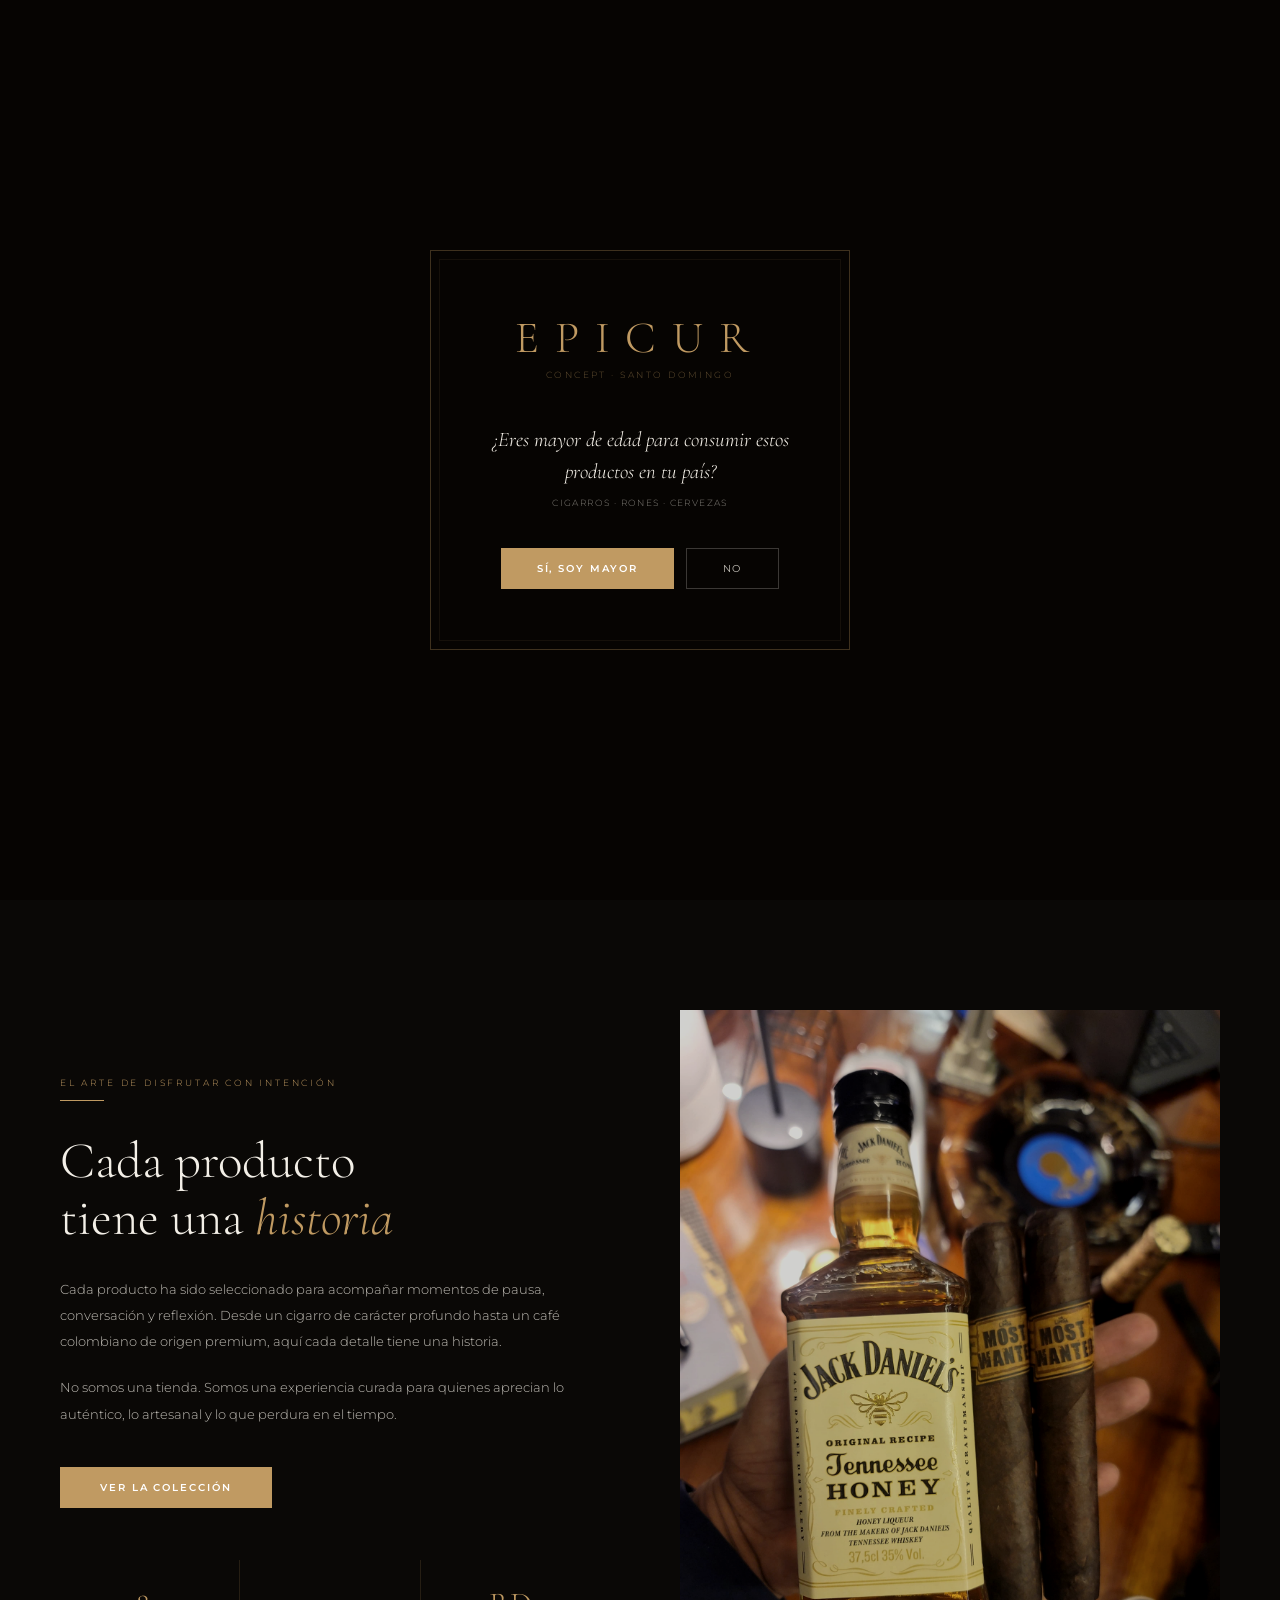
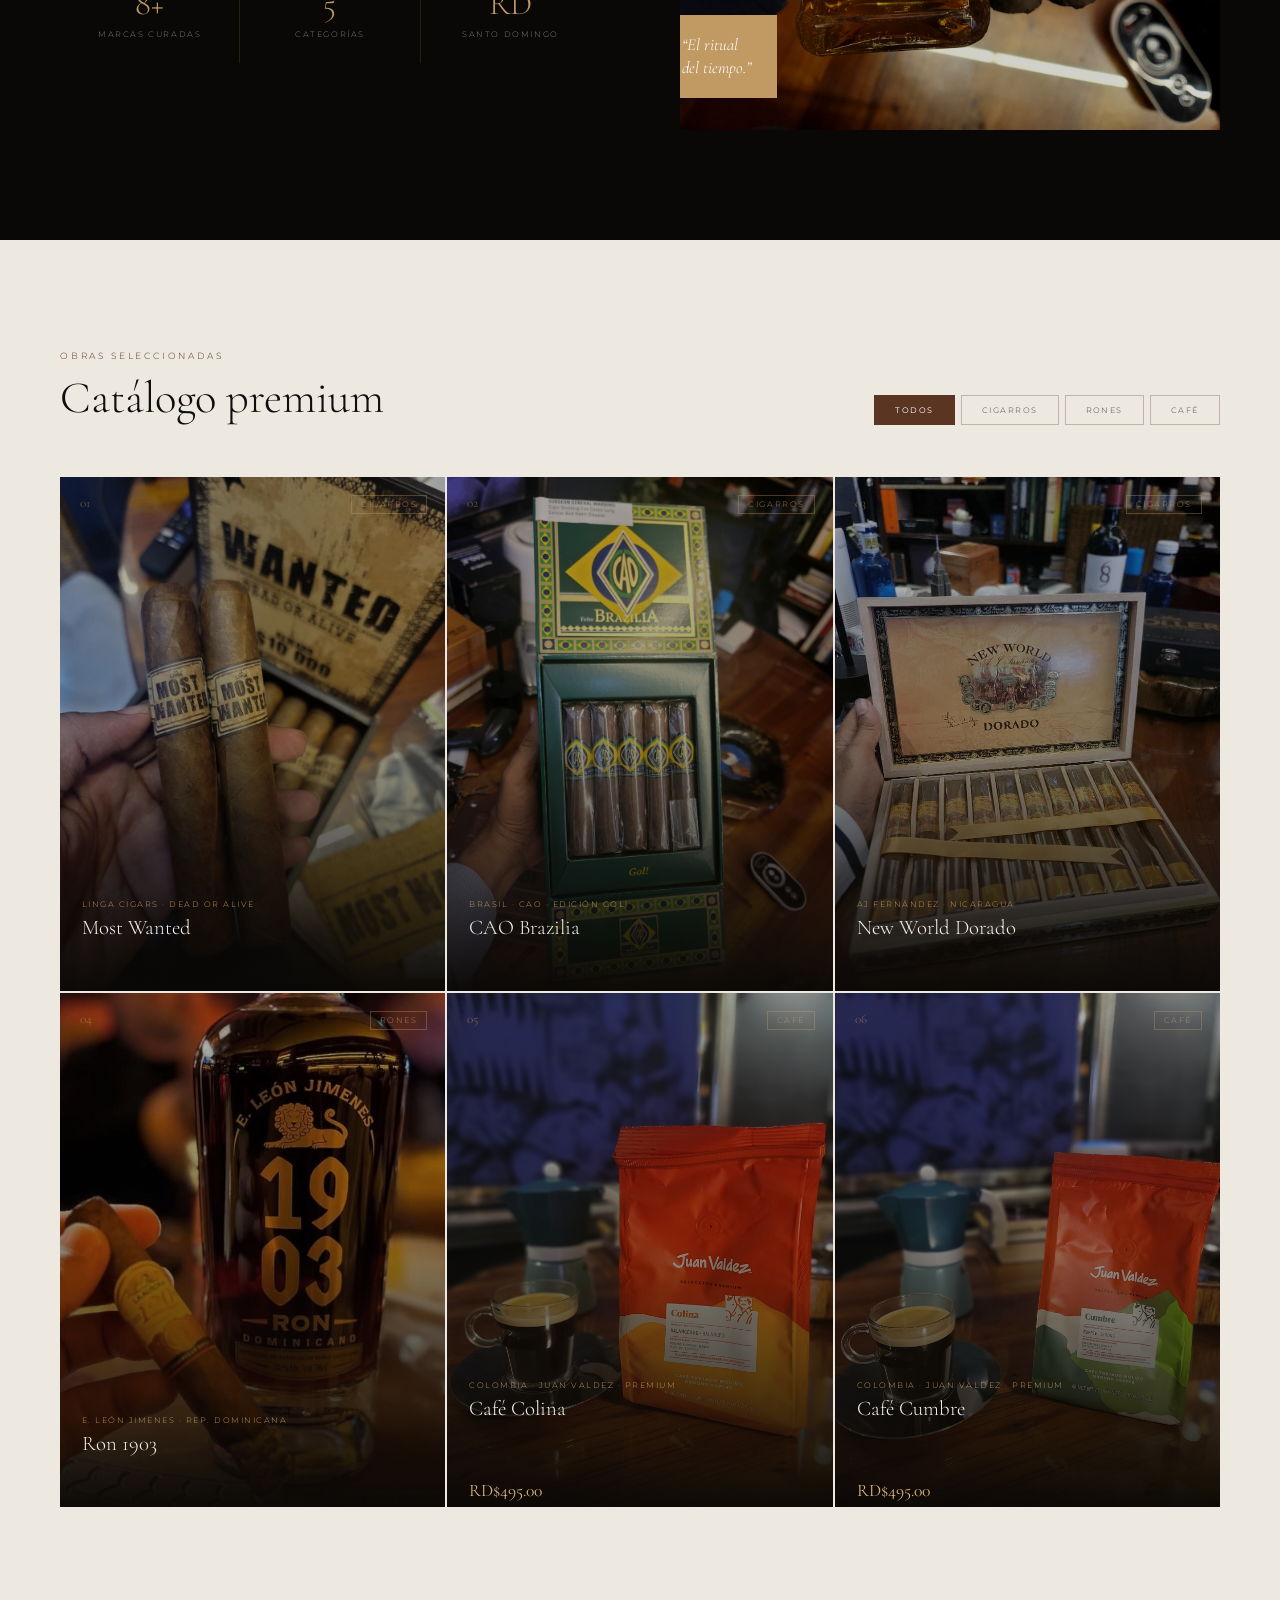
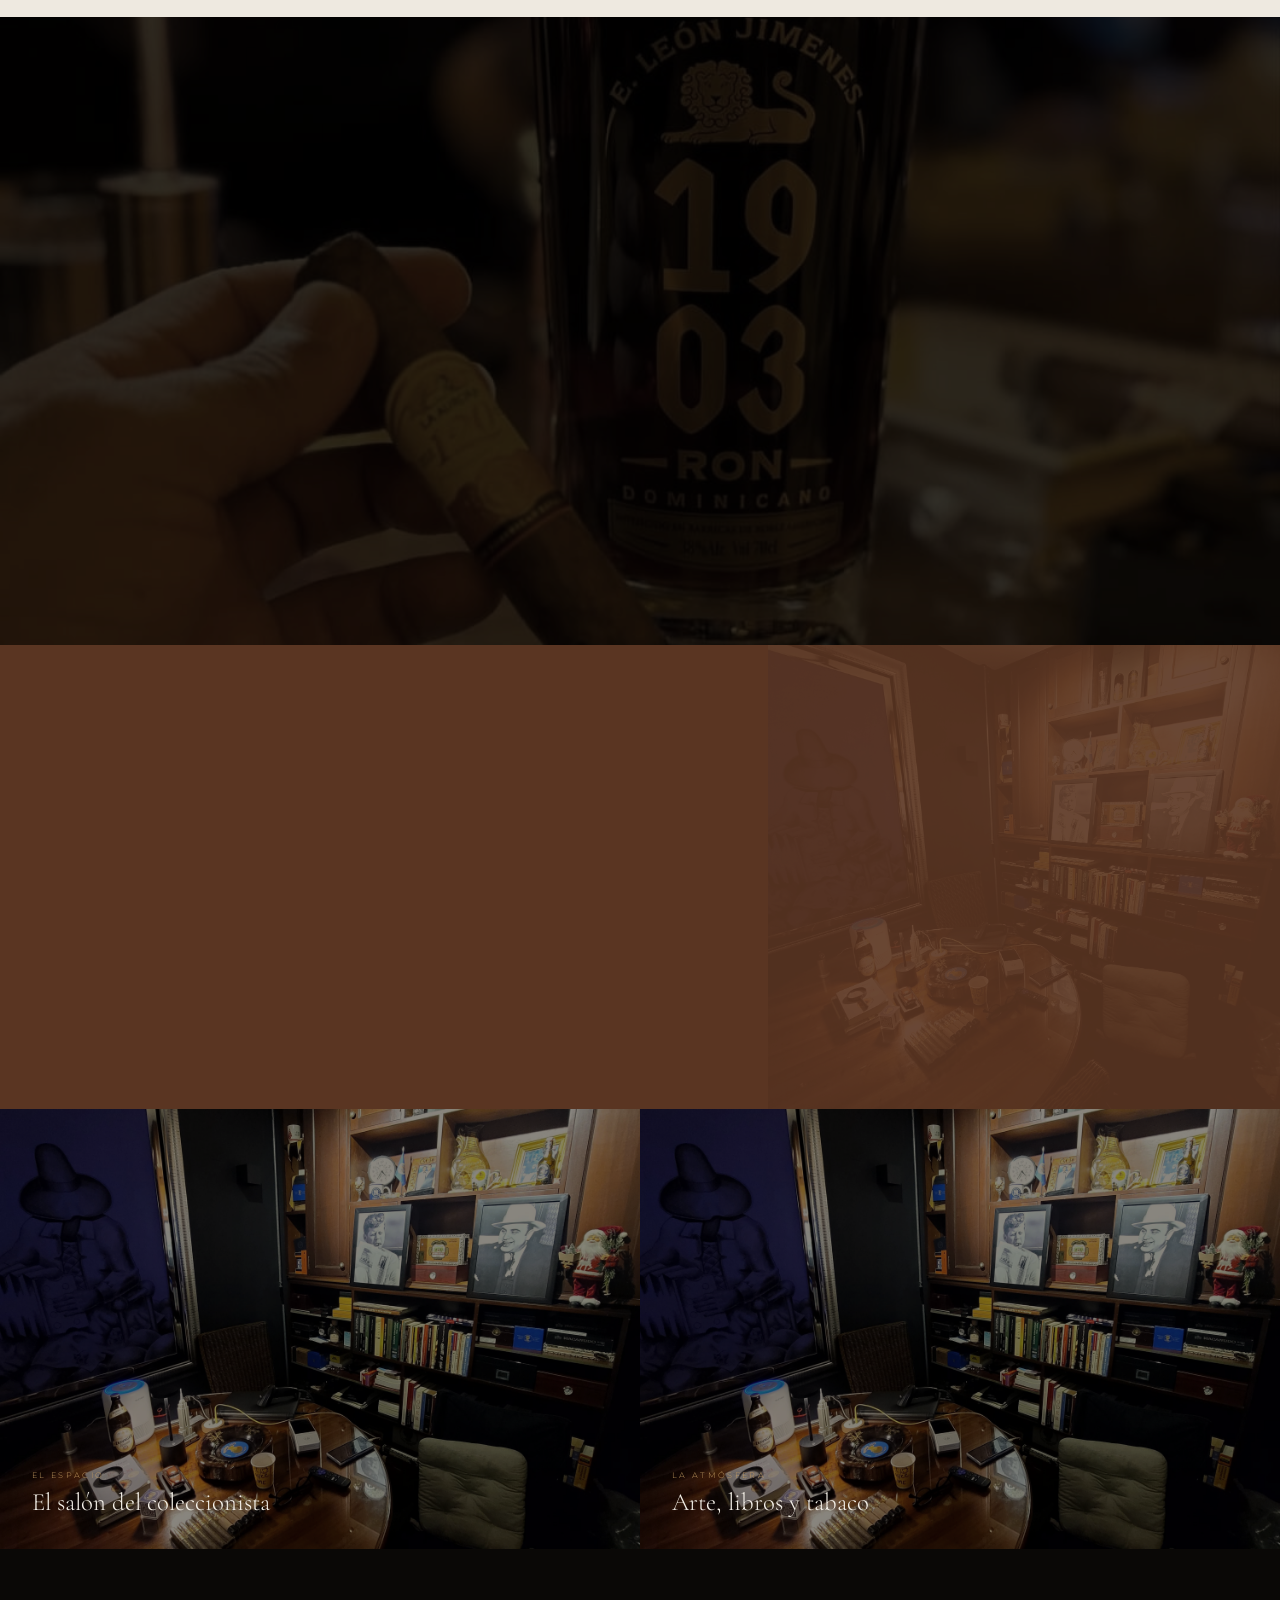
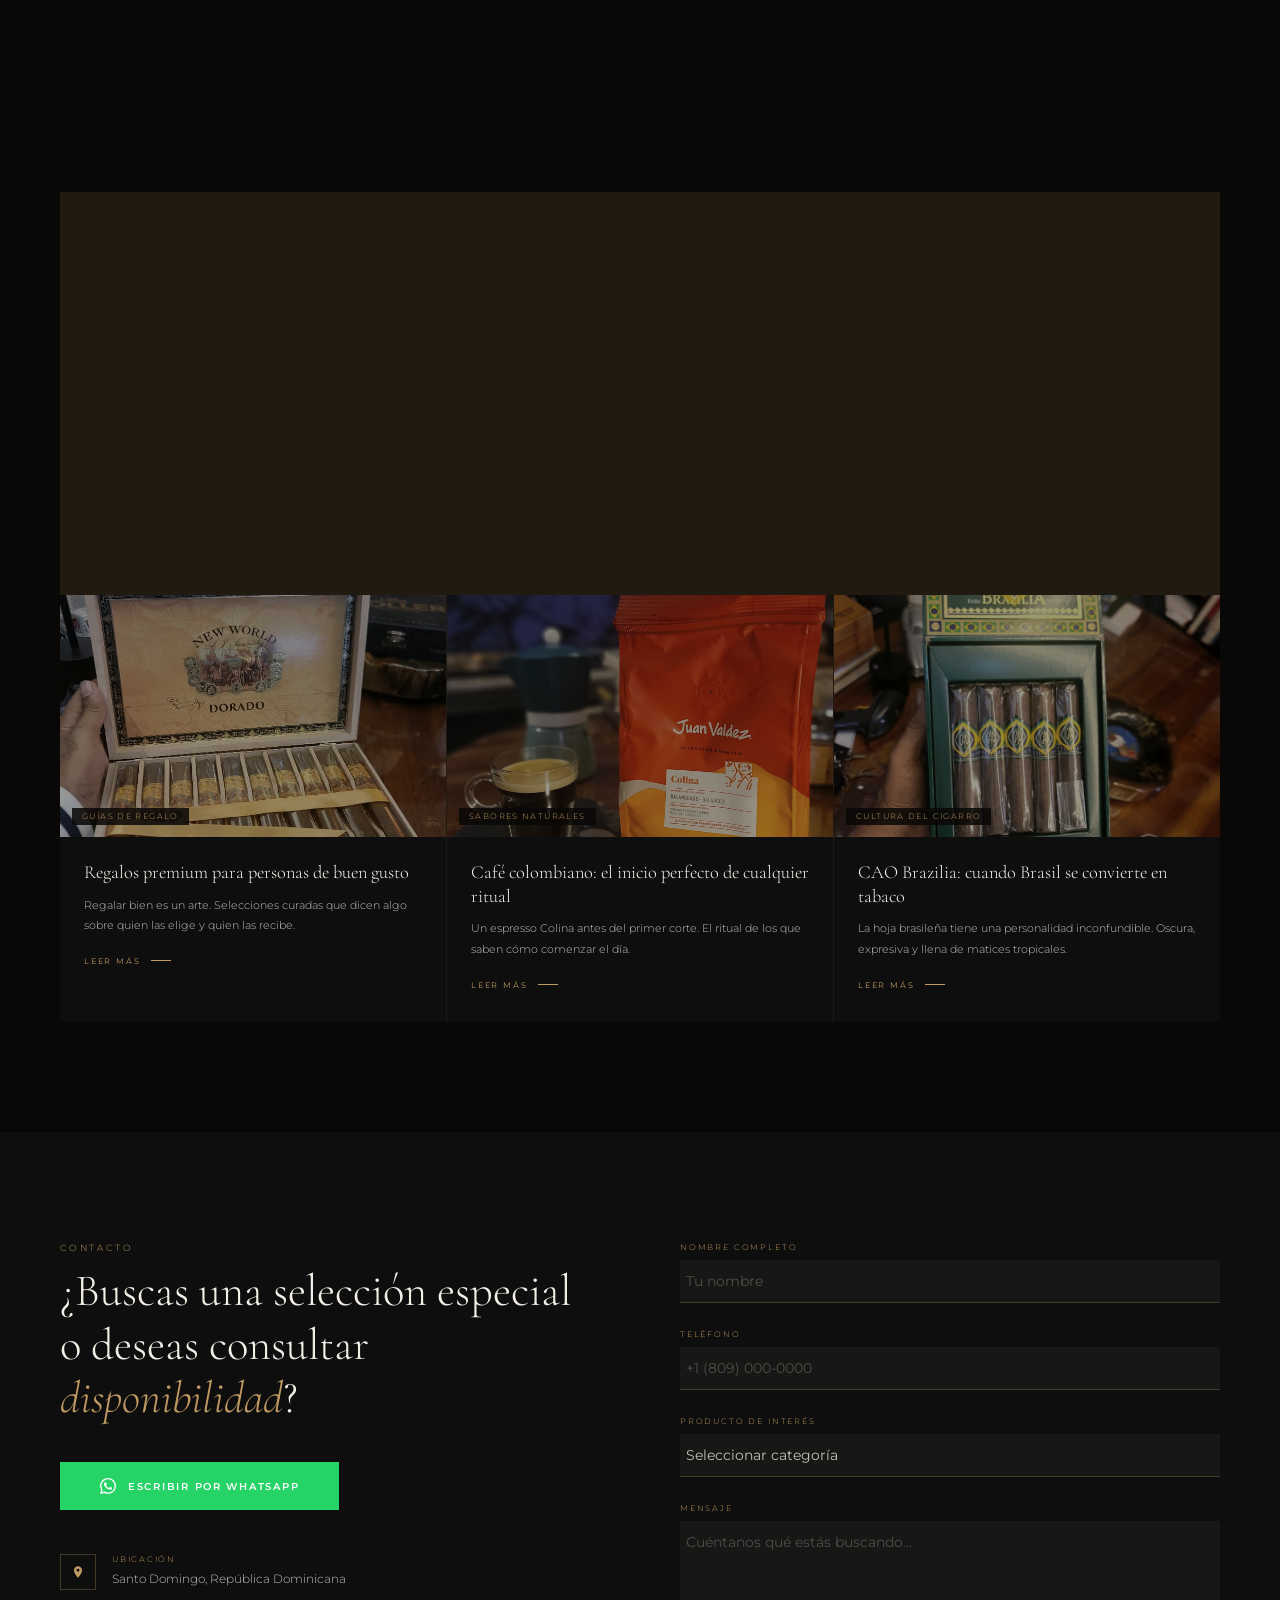
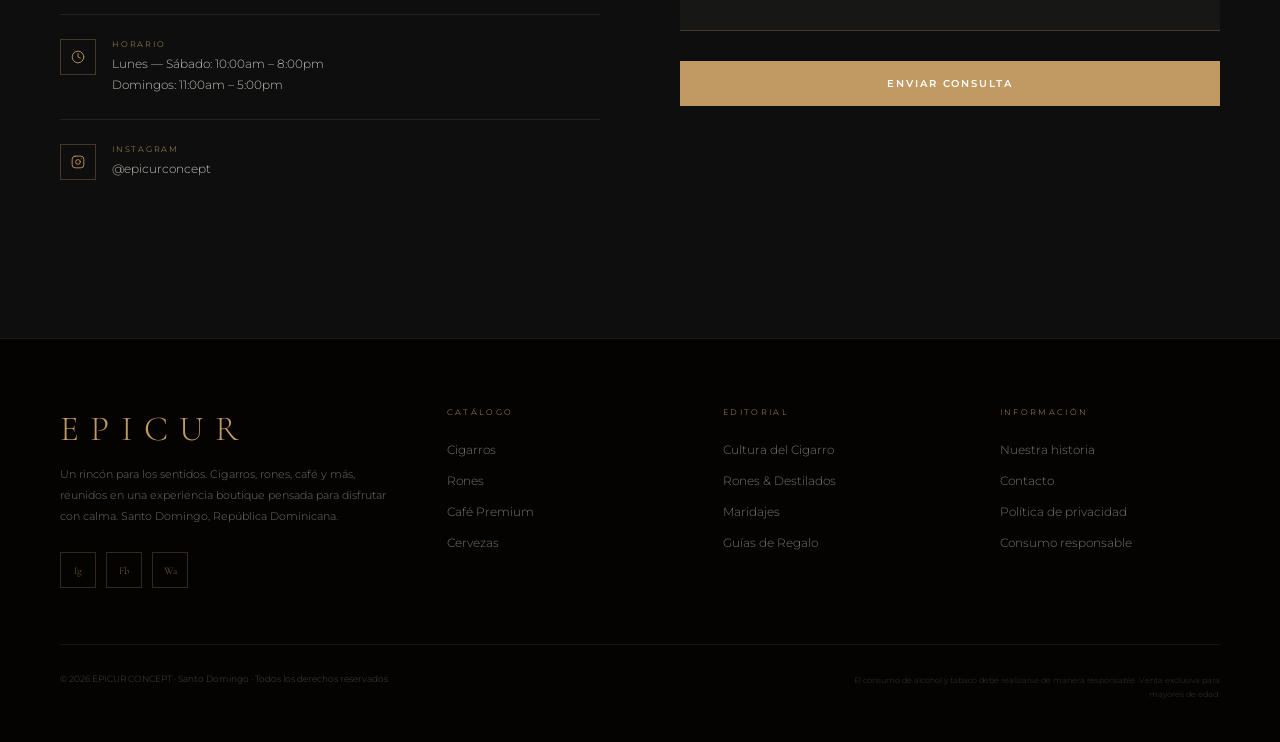
==== commit 4ddf8b7c: "Add files via upload" ====
--- a/index.html
+++ b/index.html
@@ -4,896 +4,620 @@
 <meta charset="UTF-8">
 <meta name="viewport" content="width=device-width, initial-scale=1.0">
 <title>EPICUR CONCEPT — Un rincón para los sentidos</title>
-<meta name="description" content="Cigarros, rones, cervezas del mundo, frutos secos y miel orgánica. Una experiencia boutique pensada para disfrutar con calma.">
+<meta name="description" content="Cigarros, rones, café y más. Una experiencia boutique pensada para disfrutar con calma. Santo Domingo, RD.">
 <link rel="preconnect" href="https://fonts.googleapis.com">
 <link rel="preconnect" href="https://fonts.gstatic.com" crossorigin>
-<link href="https://fonts.googleapis.com/css2?family=Cormorant+Garamond:ital,wght@0,300;0,400;0,500;0,600;0,700;1,300;1,400;1,500&family=Montserrat:wght@300;400;500;600&display=swap" rel="stylesheet">
+<link href="https://fonts.googleapis.com/css2?family=Cormorant+Garamond:ital,wght@0,300;0,400;0,600;1,300;1,400;1,600&family=Montserrat:wght@300;400;500;600&display=swap" rel="stylesheet">
 <style>
-  :root {
-    --carbon: #0E0E0E;
-    --tobacco: #5A3522;
-    --gold: #B8925A;
-    --gold-light: #D4A96A;
-    --beige: #F3EFE7;
-    --smoke: #F7F6F2;
-    --forest: #2E3A2D;
-    --font-serif: 'Cormorant Garamond', Georgia, serif;
-    --font-sans: 'Montserrat', sans-serif;
-  }
-
-  * { margin: 0; padding: 0; box-sizing: border-box; }
-
-  html { scroll-behavior: smooth; }
-
-  body {
-    background: var(--carbon);
-    color: var(--beige);
-    font-family: var(--font-sans);
-    font-weight: 300;
-    overflow-x: hidden;
-  }
-
-  /* ── AGE GATE ── */
-  #age-gate {
-    position: fixed; inset: 0;
-    background: rgba(10,8,6,0.97);
-    z-index: 9999;
-    display: flex; align-items: center; justify-content: center;
-    backdrop-filter: blur(12px);
-  }
-  .age-gate-box {
-    text-align: center;
-    max-width: 420px;
-    padding: 60px 40px;
-    border: 1px solid rgba(184,146,90,0.3);
-    position: relative;
-  }
-  .age-gate-box::before {
-    content: '';
-    position: absolute; inset: -1px;
-    background: linear-gradient(135deg, rgba(184,146,90,0.4), transparent, rgba(184,146,90,0.2));
-    pointer-events: none;
-  }
-  .age-gate-logo {
-    font-family: var(--font-serif);
-    font-size: 2.8rem;
-    letter-spacing: 0.3em;
-    color: var(--gold);
-    margin-bottom: 8px;
-    font-weight: 300;
-  }
-  .age-gate-tagline {
-    font-size: 0.65rem;
-    letter-spacing: 0.25em;
-    text-transform: uppercase;
-    color: rgba(184,146,90,0.6);
-    margin-bottom: 40px;
-  }
-  .age-gate-question {
-    font-family: var(--font-serif);
-    font-size: 1.4rem;
-    font-style: italic;
-    color: var(--beige);
-    margin-bottom: 12px;
-    line-height: 1.4;
-  }
-  .age-gate-sub {
-    font-size: 0.65rem;
-    letter-spacing: 0.15em;
-    text-transform: uppercase;
-    color: rgba(243,239,231,0.4);
-    margin-bottom: 40px;
-  }
-  .age-gate-buttons {
-    display: flex; gap: 16px; justify-content: center;
-  }
-  .btn-age {
-    padding: 14px 36px;
-    font-family: var(--font-sans);
-    font-size: 0.65rem;
-    letter-spacing: 0.2em;
-    text-transform: uppercase;
-    cursor: pointer;
-    border: none;
-    transition: all 0.3s ease;
-  }
-  .btn-yes {
-    background: var(--gold);
-    color: var(--carbon);
-    font-weight: 500;
-  }
-  .btn-yes:hover { background: var(--gold-light); transform: translateY(-2px); }
-  .btn-no {
-    background: transparent;
-    color: var(--beige);
-    border: 1px solid rgba(243,239,231,0.3);
-  }
-  .btn-no:hover { border-color: var(--beige); }
-
-  /* ── NAV ── */
-  nav {
-    position: fixed; top: 0; left: 0; right: 0;
-    z-index: 100;
-    display: flex; align-items: center; justify-content: space-between;
-    padding: 28px 60px;
-    transition: all 0.4s ease;
-  }
-  nav.scrolled {
-    background: rgba(14,14,14,0.95);
-    padding: 18px 60px;
-    backdrop-filter: blur(20px);
-    border-bottom: 1px solid rgba(184,146,90,0.15);
-  }
-  .nav-logo {
-    font-family: var(--font-serif);
-    font-size: 1.6rem;
-    letter-spacing: 0.35em;
-    color: var(--gold);
-    font-weight: 300;
-    text-decoration: none;
-  }
-  .nav-links {
-    display: flex; gap: 48px; list-style: none;
-  }
-  .nav-links a {
-    font-size: 0.6rem;
-    letter-spacing: 0.25em;
-    text-transform: uppercase;
-    color: rgba(243,239,231,0.7);
-    text-decoration: none;
-    transition: color 0.3s;
-    position: relative;
-  }
-  .nav-links a::after {
-    content: '';
-    position: absolute; bottom: -4px; left: 0; right: 0;
-    height: 1px; background: var(--gold);
-    transform: scaleX(0); transition: transform 0.3s;
-  }
-  .nav-links a:hover { color: var(--gold); }
-  .nav-links a:hover::after { transform: scaleX(1); }
-  .nav-menu-btn {
-    display: none;
-    background: none; border: none; cursor: pointer;
-    flex-direction: column; gap: 6px;
-  }
-  .nav-menu-btn span {
-    display: block; width: 28px; height: 1px; background: var(--beige);
-    transition: all 0.3s;
-  }
-
-  /* ── HERO ── */
-  #hero {
-    height: 100vh; min-height: 700px;
-    position: relative;
-    display: flex; align-items: center;
-    overflow: hidden;
-  }
-  .hero-bg {
-    position: absolute; inset: 0;
-    background: 
-      radial-gradient(ellipse at 60% 40%, rgba(90,53,34,0.4) 0%, transparent 60%),
-      radial-gradient(ellipse at 20% 80%, rgba(46,58,45,0.3) 0%, transparent 50%),
-      linear-gradient(135deg, #0E0E0E 0%, #1a1008 40%, #0E0E0E 100%);
-  }
-  .hero-texture {
-    position: absolute; inset: 0;
-    background-image: url("data:image/svg+xml,%3Csvg xmlns='http://www.w3.org/2000/svg' width='400' height='400'%3E%3Cfilter id='n'%3E%3CfeTurbulence type='fractalNoise' baseFrequency='0.65' numOctaves='3' stitchTiles='stitch'/%3E%3CfeColorMatrix type='saturate' values='0'/%3E%3C/filter%3E%3Crect width='400' height='400' filter='url(%23n)' opacity='0.04'/%3E%3C/svg%3E");
-    opacity: 0.8;
-  }
-  .hero-smoke {
-    position: absolute; top: 0; right: 0; width: 55%; height: 100%;
-    background: radial-gradient(ellipse at center, rgba(184,146,90,0.06) 0%, transparent 70%);
-    pointer-events: none;
-  }
-  .hero-content {
-    position: relative; z-index: 2;
-    padding: 0 60px;
-    max-width: 680px;
-    animation: heroFadeIn 1.4s ease forwards;
-  }
-  @keyframes heroFadeIn {
-    from { opacity: 0; transform: translateY(30px); }
-    to { opacity: 1; transform: translateY(0); }
-  }
-  .hero-eyebrow {
-    font-size: 0.6rem;
-    letter-spacing: 0.4em;
-    text-transform: uppercase;
-    color: var(--gold);
-    margin-bottom: 24px;
-    display: flex; align-items: center; gap: 16px;
-  }
-  .hero-eyebrow::before {
-    content: '';
-    display: block; width: 40px; height: 1px; background: var(--gold);
-  }
-  .hero-title {
-    font-family: var(--font-serif);
-    font-size: clamp(3rem, 6vw, 5.5rem);
-    font-weight: 300;
-    line-height: 1.05;
-    color: var(--beige);
-    margin-bottom: 28px;
-  }
-  .hero-title em {
-    font-style: italic;
-    color: var(--gold);
-  }
-  .hero-subtitle {
-    font-size: 0.8rem;
-    line-height: 1.9;
-    color: rgba(243,239,231,0.6);
-    max-width: 480px;
-    margin-bottom: 48px;
-    letter-spacing: 0.05em;
-  }
-  .hero-buttons {
-    display: flex; gap: 20px; flex-wrap: wrap;
-  }
-  .btn-primary {
-    padding: 16px 40px;
-    background: var(--gold);
-    color: var(--carbon);
-    font-family: var(--font-sans);
-    font-size: 0.6rem;
-    letter-spacing: 0.25em;
-    text-transform: uppercase;
-    font-weight: 500;
-    text-decoration: none;
-    transition: all 0.3s;
-    display: inline-block;
-  }
-  .btn-primary:hover {
-    background: var(--gold-light);
-    transform: translateY(-2px);
-    box-shadow: 0 8px 30px rgba(184,146,90,0.3);
-  }
-  .btn-ghost {
-    padding: 16px 40px;
-    background: transparent;
-    color: var(--beige);
-    border: 1px solid rgba(243,239,231,0.35);
-    font-family: var(--font-sans);
-    font-size: 0.6rem;
-    letter-spacing: 0.25em;
-    text-transform: uppercase;
-    text-decoration: none;
-    transition: all 0.3s;
-    display: inline-block;
-  }
-  .btn-ghost:hover {
-    border-color: var(--gold);
-    color: var(--gold);
-    transform: translateY(-2px);
-  }
-  .hero-scroll {
-    position: absolute; bottom: 48px; left: 50%; transform: translateX(-50%);
-    display: flex; flex-direction: column; align-items: center; gap: 10px;
-    z-index: 2;
-    animation: heroFadeIn 2s ease forwards;
-  }
-  .hero-scroll span {
-    font-size: 0.55rem; letter-spacing: 0.3em; text-transform: uppercase;
-    color: rgba(184,146,90,0.5);
-  }
-  .scroll-line {
-    width: 1px; height: 60px;
-    background: linear-gradient(to bottom, var(--gold), transparent);
-    animation: scrollPulse 2s ease-in-out infinite;
-  }
-  @keyframes scrollPulse {
-    0%, 100% { opacity: 0.3; }
-    50% { opacity: 1; }
-  }
-  .hero-number {
-    position: absolute; right: 60px; bottom: 48px;
-    font-family: var(--font-serif);
-    font-size: 8rem;
-    color: rgba(184,146,90,0.06);
-    font-weight: 300;
-    line-height: 1;
-    z-index: 1;
-  }
-
-  /* ── SECTIONS ── */
-  section { position: relative; }
-
-  .section-dark { background: var(--carbon); }
-  .section-light { background: var(--beige); color: var(--carbon); }
-  .section-tobacco { background: var(--tobacco); }
-  .section-forest { background: var(--forest); }
-
-  /* ── CONCEPT ── */
-  #concept {
-    padding: 120px 60px;
-    background: #0a0806;
-    overflow: hidden;
-  }
-  .concept-inner {
-    max-width: 1200px; margin: 0 auto;
-    display: grid; grid-template-columns: 1fr 1fr; gap: 80px; align-items: center;
-  }
-  .concept-label {
-    font-size: 0.55rem; letter-spacing: 0.35em; text-transform: uppercase;
-    color: var(--gold); margin-bottom: 20px;
-  }
-  .concept-title {
-    font-family: var(--font-serif);
-    font-size: clamp(2.2rem, 4vw, 3.8rem);
-    font-weight: 300;
-    line-height: 1.15;
-    color: var(--beige);
-    margin-bottom: 32px;
-  }
-  .concept-title em { font-style: italic; color: var(--gold); }
-  .concept-text {
-    font-size: 0.8rem; line-height: 2;
-    color: rgba(243,239,231,0.6);
-    max-width: 460px;
-    margin-bottom: 40px;
-  }
-  .concept-line {
-    width: 60px; height: 1px; background: var(--gold); margin-bottom: 40px;
-  }
-  .concept-img-wrapper {
-    position: relative;
-    aspect-ratio: 4/5;
-    overflow: hidden;
-  }
-  .concept-img-wrapper img {
-    width: 100%; height: 100%; object-fit: cover;
-    filter: sepia(0.2) contrast(1.05);
-    transition: transform 0.8s ease;
-  }
-  .concept-img-wrapper:hover img { transform: scale(1.04); }
-  .concept-img-badge {
-    position: absolute; bottom: 32px; left: -24px;
-    background: var(--gold);
-    color: var(--carbon);
-    padding: 20px 28px;
-    font-family: var(--font-serif);
-    font-size: 1.1rem;
-    font-style: italic;
-  }
-
-  /* ── CATALOG ── */
-  #catalogo {
-    padding: 120px 60px;
-    background: var(--smoke);
-    color: var(--carbon);
-  }
-  .section-header {
-    max-width: 1200px; margin: 0 auto 64px;
-    display: flex; justify-content: space-between; align-items: flex-end;
-    flex-wrap: wrap; gap: 24px;
-  }
-  .section-label {
-    font-size: 0.55rem; letter-spacing: 0.35em; text-transform: uppercase;
-    color: var(--tobacco); margin-bottom: 12px;
-  }
-  .section-title {
-    font-family: var(--font-serif);
-    font-size: clamp(2rem, 3.5vw, 3rem);
-    font-weight: 300; line-height: 1.1;
-  }
-  .section-title.light { color: var(--beige); }
-  .section-title.light .section-label { color: var(--gold); }
-
-  /* Category Filter */
-  .filter-tabs {
-    display: flex; gap: 8px; flex-wrap: wrap;
-  }
-  .filter-tab {
-    padding: 8px 20px;
-    background: transparent;
-    border: 1px solid rgba(90,53,34,0.3);
-    color: rgba(14,14,14,0.5);
-    font-family: var(--font-sans);
-    font-size: 0.55rem;
-    letter-spacing: 0.2em;
-    text-transform: uppercase;
-    cursor: pointer;
-    transition: all 0.3s;
-  }
-  .filter-tab.active, .filter-tab:hover {
-    background: var(--tobacco);
-    border-color: var(--tobacco);
-    color: var(--beige);
-  }
-
-  /* Product Grid */
-  .products-grid {
-    max-width: 1200px; margin: 0 auto;
-    display: grid; grid-template-columns: repeat(3, 1fr); gap: 2px;
-  }
-  .product-card {
-    position: relative; overflow: hidden;
-    aspect-ratio: 3/4;
-    cursor: pointer;
-    background: #1a1108;
-  }
-  .product-card img {
-    width: 100%; height: 100%; object-fit: cover;
-    transition: transform 0.7s ease;
-    filter: brightness(0.75) sepia(0.15);
-  }
-  .product-card:hover img { transform: scale(1.06); }
-  .product-overlay {
-    position: absolute; inset: 0;
-    background: linear-gradient(to top, rgba(14,14,14,0.95) 0%, rgba(14,14,14,0.1) 50%, transparent 100%);
-    transition: background 0.4s;
-  }
-  .product-card:hover .product-overlay {
-    background: linear-gradient(to top, rgba(14,14,14,0.98) 0%, rgba(14,14,14,0.4) 60%, rgba(14,14,14,0.15) 100%);
-  }
-  .product-num {
-    position: absolute; top: 20px; left: 20px;
-    font-family: var(--font-serif);
-    font-size: 0.8rem;
-    color: rgba(184,146,90,0.6);
-  }
-  .product-cat-tag {
-    position: absolute; top: 20px; right: 20px;
-    font-size: 0.5rem; letter-spacing: 0.25em; text-transform: uppercase;
-    color: rgba(184,146,90,0.7);
-    padding: 4px 10px;
-    border: 1px solid rgba(184,146,90,0.3);
-  }
-  .product-info {
-    position: absolute; bottom: 0; left: 0; right: 0;
-    padding: 28px 24px;
-    transform: translateY(52px);
-    transition: transform 0.4s ease;
-  }
-  .product-card:hover .product-info { transform: translateY(0); }
-  .product-name {
-    font-family: var(--font-serif);
-    font-size: 1.3rem;
-    color: var(--beige);
-    margin-bottom: 8px;
-    font-weight: 300;
-  }
-  .product-desc {
-    font-size: 0.65rem;
-    color: rgba(243,239,231,0.6);
-    line-height: 1.7;
-    margin-bottom: 20px;
-    opacity: 0;
-    transition: opacity 0.3s 0.1s;
-  }
-  .product-card:hover .product-desc { opacity: 1; }
-  .product-origin {
-    font-size: 0.55rem; letter-spacing: 0.2em; text-transform: uppercase;
-    color: var(--gold);
-    margin-bottom: 16px;
-  }
-  .product-price {
-    font-family: var(--font-serif);
-    font-size: 1.1rem;
-    color: var(--gold-light);
-    margin-bottom: 14px;
-    font-weight: 400;
-    letter-spacing: 0.05em;
-  }
-  .btn-product {
-    display: inline-block;
-    padding: 10px 24px;
-    border: 1px solid var(--gold);
-    color: var(--gold);
-    font-size: 0.55rem; letter-spacing: 0.2em; text-transform: uppercase;
-    text-decoration: none;
-    transition: all 0.3s;
-  }
-  .btn-product:hover {
-    background: var(--gold);
-    color: var(--carbon);
-  }
-
-  /* ── BLOG ── */
-  #blog {
-    padding: 120px 60px;
-    background: #0a0806;
-  }
-  .blog-grid {
-    max-width: 1200px; margin: 0 auto;
-    display: grid; grid-template-columns: repeat(3, 1fr); gap: 1px;
-    background: rgba(184,146,90,0.1);
-  }
-  .blog-card {
-    background: #0E0E0E;
-    padding: 0;
-    overflow: hidden;
-    transition: background 0.3s;
-    cursor: pointer;
-  }
-  .blog-card:hover { background: #141210; }
-  .blog-img {
-    aspect-ratio: 16/10; overflow: hidden;
-    position: relative;
-  }
-  .blog-img img {
-    width: 100%; height: 100%; object-fit: cover;
-    filter: sepia(0.2) brightness(0.7);
-    transition: transform 0.6s, filter 0.4s;
-  }
-  .blog-card:hover .blog-img img {
-    transform: scale(1.05);
-    filter: sepia(0.1) brightness(0.8);
-  }
-  .blog-cat {
-    position: absolute; bottom: 16px; left: 16px;
-    font-size: 0.5rem; letter-spacing: 0.2em; text-transform: uppercase;
-    color: var(--gold);
-    background: rgba(14,14,14,0.8);
-    padding: 4px 10px;
-  }
-  .blog-body {
-    padding: 28px 28px 36px;
-  }
-  .blog-title {
-    font-family: var(--font-serif);
-    font-size: 1.25rem;
-    font-weight: 300;
-    line-height: 1.3;
-    color: var(--beige);
-    margin-bottom: 12px;
-  }
-  .blog-excerpt {
-    font-size: 0.7rem;
-    line-height: 1.8;
-    color: rgba(243,239,231,0.45);
-    margin-bottom: 24px;
-  }
-  .blog-read {
-    font-size: 0.55rem; letter-spacing: 0.25em; text-transform: uppercase;
-    color: var(--gold);
-    display: flex; align-items: center; gap: 10px;
-    cursor: pointer; border: none; background: none;
-    font-family: var(--font-sans); padding: 0;
-  }
-  .blog-read::after {
-    content: '';
-    display: block; width: 24px; height: 1px; background: var(--gold);
-    transition: width 0.3s;
-  }
-  .blog-card:hover .blog-read::after { width: 40px; }
-
-  /* ── EXPERIENCE STRIP ── */
-  #experience {
-    padding: 100px 60px;
-    background: var(--tobacco);
-    overflow: hidden;
-  }
-  .exp-inner {
-    max-width: 1200px; margin: 0 auto;
-    display: grid; grid-template-columns: 1fr 1fr; gap: 80px; align-items: center;
-  }
-  .exp-quote {
-    font-family: var(--font-serif);
-    font-size: clamp(2rem, 4vw, 3.5rem);
-    font-style: italic;
-    font-weight: 300;
-    color: var(--beige);
-    line-height: 1.25;
-    position: relative;
-    padding-left: 36px;
-  }
-  .exp-quote::before {
-    content: '"';
-    position: absolute; left: 0; top: -10px;
-    font-size: 5rem;
-    color: rgba(184,146,90,0.4);
-    line-height: 1;
-    font-family: var(--font-serif);
-  }
-  .exp-details {
-    display: grid; grid-template-columns: 1fr 1fr; gap: 32px;
-  }
-  .exp-item { border-top: 1px solid rgba(243,239,231,0.15); padding-top: 24px; }
-  .exp-icon { font-size: 1.4rem; margin-bottom: 12px; }
-  .exp-item-title {
-    font-family: var(--font-serif);
-    font-size: 1.05rem;
-    color: var(--beige);
-    margin-bottom: 6px;
-  }
-  .exp-item-text {
-    font-size: 0.65rem;
-    color: rgba(243,239,231,0.5);
-    line-height: 1.7;
-  }
-
-  /* ── CONTACT ── */
-  #contacto {
-    padding: 120px 60px;
-    background: var(--carbon);
-  }
-  .contact-inner {
-    max-width: 1200px; margin: 0 auto;
-    display: grid; grid-template-columns: 1fr 1fr; gap: 80px;
-  }
-  .contact-info { }
-  .contact-title {
-    font-family: var(--font-serif);
-    font-size: clamp(2rem, 3.5vw, 3rem);
-    font-weight: 300;
-    color: var(--beige);
-    line-height: 1.2;
-    margin-bottom: 32px;
-  }
-  .contact-title em { font-style: italic; color: var(--gold); }
-  .contact-detail {
-    display: flex; gap: 16px; align-items: flex-start;
-    margin-bottom: 28px;
-    padding-bottom: 28px;
-    border-bottom: 1px solid rgba(243,239,231,0.08);
-  }
-  .contact-detail:last-of-type { border-bottom: none; }
-  .contact-detail-icon {
-    width: 36px; height: 36px;
-    border: 1px solid rgba(184,146,90,0.3);
-    display: flex; align-items: center; justify-content: center;
-    font-size: 0.9rem; flex-shrink: 0;
-    color: var(--gold);
-  }
-  .contact-detail-label {
-    font-size: 0.5rem; letter-spacing: 0.25em; text-transform: uppercase;
-    color: var(--gold); margin-bottom: 4px;
-  }
-  .contact-detail-text {
-    font-size: 0.75rem;
-    color: rgba(243,239,231,0.6);
-    line-height: 1.6;
-  }
-  .contact-wa-btn {
-    display: inline-flex; align-items: center; gap: 14px;
-    padding: 18px 40px;
-    background: #25D366;
-    color: #fff;
-    font-family: var(--font-sans);
-    font-size: 0.6rem; letter-spacing: 0.2em; text-transform: uppercase;
-    font-weight: 500;
-    text-decoration: none;
-    margin-bottom: 40px;
-    transition: all 0.3s;
-  }
-  .contact-wa-btn:hover {
-    background: #1ebe5a;
-    transform: translateY(-2px);
-    box-shadow: 0 8px 30px rgba(37,211,102,0.3);
-  }
-  /* Form */
-  .contact-form { }
-  .form-label {
-    font-size: 0.5rem; letter-spacing: 0.25em; text-transform: uppercase;
-    color: rgba(184,146,90,0.6);
-    display: block; margin-bottom: 8px;
-  }
-  .form-input, .form-select, .form-textarea {
-    width: 100%;
-    background: rgba(243,239,231,0.04);
-    border: 1px solid rgba(243,239,231,0.1);
-    border-bottom: 1px solid rgba(184,146,90,0.3);
-    color: var(--beige);
-    font-family: var(--font-sans);
-    font-size: 0.8rem;
-    padding: 14px 16px;
-    outline: none;
-    transition: all 0.3s;
-    margin-bottom: 24px;
-    appearance: none;
-  }
-  .form-input:focus, .form-select:focus, .form-textarea:focus {
-    border-color: var(--gold);
-    background: rgba(184,146,90,0.05);
-  }
-  .form-input::placeholder, .form-textarea::placeholder {
-    color: rgba(243,239,231,0.25);
-  }
-  .form-select option { background: #1a1108; }
-  .form-textarea { height: 120px; resize: none; }
-  .btn-submit {
-    width: 100%;
-    padding: 18px;
-    background: var(--gold);
-    border: none;
-    color: var(--carbon);
-    font-family: var(--font-sans);
-    font-size: 0.6rem; letter-spacing: 0.25em; text-transform: uppercase;
-    font-weight: 500;
-    cursor: pointer;
-    transition: all 0.3s;
-  }
-  .btn-submit:hover {
-    background: var(--gold-light);
-    transform: translateY(-2px);
-  }
-
-  /* ── FOOTER ── */
-  footer {
-    background: #060504;
-    padding: 60px 60px 40px;
-    border-top: 1px solid rgba(184,146,90,0.15);
-  }
-  .footer-inner {
-    max-width: 1200px; margin: 0 auto;
-  }
-  .footer-top {
-    display: grid; grid-template-columns: 1.5fr 1fr 1fr 1fr;
-    gap: 60px; margin-bottom: 60px;
-  }
-  .footer-logo {
-    font-family: var(--font-serif);
-    font-size: 2.2rem;
-    color: var(--gold);
-    letter-spacing: 0.3em;
-    font-weight: 300;
-    margin-bottom: 16px;
-  }
-  .footer-tagline {
-    font-size: 0.65rem;
-    color: rgba(243,239,231,0.35);
-    line-height: 1.8;
-    margin-bottom: 24px;
-  }
-  .footer-social {
-    display: flex; gap: 12px;
-  }
-  .footer-social a {
-    width: 36px; height: 36px;
-    border: 1px solid rgba(184,146,90,0.25);
-    display: flex; align-items: center; justify-content: center;
-    color: rgba(184,146,90,0.6);
-    text-decoration: none; font-size: 0.75rem;
-    transition: all 0.3s;
-  }
-  .footer-social a:hover {
-    border-color: var(--gold);
-    color: var(--gold);
-    background: rgba(184,146,90,0.1);
-  }
-  .footer-col-title {
-    font-size: 0.55rem; letter-spacing: 0.3em; text-transform: uppercase;
-    color: var(--gold); margin-bottom: 24px;
-  }
-  .footer-links { list-style: none; }
-  .footer-links li { margin-bottom: 12px; }
-  .footer-links a {
-    font-size: 0.7rem;
-    color: rgba(243,239,231,0.4);
-    text-decoration: none;
-    transition: color 0.3s;
-  }
-  .footer-links a:hover { color: var(--beige); }
-  .footer-bottom {
-    border-top: 1px solid rgba(243,239,231,0.06);
-    padding-top: 32px;
-    display: flex; justify-content: space-between; align-items: center;
-    flex-wrap: wrap; gap: 16px;
-  }
-  .footer-copy {
-    font-size: 0.6rem;
-    color: rgba(243,239,231,0.25);
-  }
-  .footer-warning {
-    font-size: 0.55rem;
-    color: rgba(243,239,231,0.2);
-    text-align: right;
-    max-width: 400px;
-    line-height: 1.6;
-  }
-
-  /* ── FLOATING WA ── */
-  #wa-float {
-    position: fixed; bottom: 32px; right: 32px; z-index: 500;
-    width: 56px; height: 56px;
-    background: #25D366;
-    border-radius: 50%;
-    display: flex; align-items: center; justify-content: center;
-    text-decoration: none; font-size: 1.6rem;
-    box-shadow: 0 4px 20px rgba(37,211,102,0.4);
-    transition: all 0.3s;
-    animation: waPulse 3s ease infinite;
-  }
-  #wa-float:hover {
-    transform: scale(1.1);
-    box-shadow: 0 8px 30px rgba(37,211,102,0.5);
-  }
-  @keyframes waPulse {
-    0%, 100% { box-shadow: 0 4px 20px rgba(37,211,102,0.4); }
-    50% { box-shadow: 0 4px 30px rgba(37,211,102,0.6), 0 0 0 8px rgba(37,211,102,0.1); }
-  }
-
-  /* ── MOBILE MENU ── */
-  #mobile-menu {
-    position: fixed; inset: 0; z-index: 90;
-    background: rgba(14,14,14,0.98);
-    display: none; flex-direction: column;
-    align-items: center; justify-content: center;
-    gap: 40px;
-  }
-  #mobile-menu.open { display: flex; }
-  #mobile-menu a {
-    font-family: var(--font-serif);
-    font-size: 2rem;
-    color: var(--beige);
-    text-decoration: none;
-    font-weight: 300;
-    transition: color 0.3s;
-  }
-  #mobile-menu a:hover { color: var(--gold); }
-
-  /* ── REVEAL ANIMATION ── */
-  .reveal {
-    opacity: 0; transform: translateY(40px);
-    transition: opacity 0.8s ease, transform 0.8s ease;
-  }
-  .reveal.visible { opacity: 1; transform: translateY(0); }
-  .reveal-delay-1 { transition-delay: 0.15s; }
-  .reveal-delay-2 { transition-delay: 0.3s; }
-  .reveal-delay-3 { transition-delay: 0.45s; }
-
-  /* ── RESPONSIVE ── */
-  @media (max-width: 1024px) {
-    nav { padding: 24px 40px; }
-    nav.scrolled { padding: 16px 40px; }
-    .nav-links { display: none; }
-    .nav-menu-btn { display: flex; }
-    .hero-content { padding: 0 40px; }
-    #concept, #catalogo, #blog, #experience, #contacto { padding: 80px 40px; }
-    footer { padding: 60px 40px 32px; }
-    .concept-inner { grid-template-columns: 1fr; gap: 48px; }
-    .concept-img-wrapper { max-width: 500px; }
-    .products-grid { grid-template-columns: repeat(2, 1fr); }
-    .blog-grid { grid-template-columns: 1fr 1fr; }
-    .blog-grid .blog-card:nth-child(3) { display: none; }
-    .exp-inner { grid-template-columns: 1fr; gap: 48px; }
-    .contact-inner { grid-template-columns: 1fr; gap: 48px; }
-    .footer-top { grid-template-columns: 1fr 1fr; gap: 40px; }
-  }
-  @media (max-width: 640px) {
-    nav { padding: 20px 24px; }
-    nav.scrolled { padding: 14px 24px; }
-    .hero-content { padding: 0 24px; }
-    .hero-number { display: none; }
-    #concept, #catalogo, #blog, #experience, #contacto { padding: 64px 24px; }
-    footer { padding: 48px 24px 24px; }
-    .section-header { flex-direction: column; align-items: flex-start; }
-    .products-grid { grid-template-columns: 1fr; }
-    .blog-grid { grid-template-columns: 1fr; }
-    .blog-grid .blog-card:nth-child(3) { display: block; }
-    .blog-grid .blog-card:nth-child(n+4) { display: none; }
-    .exp-details { grid-template-columns: 1fr; }
-    .footer-top { grid-template-columns: 1fr; gap: 32px; }
-    .footer-bottom { flex-direction: column; align-items: flex-start; }
-    .footer-warning { text-align: left; }
-    #wa-float { bottom: 24px; right: 24px; width: 50px; height: 50px; font-size: 1.4rem; }
-  }
+/* ── TOKENS ─────────────────────────────── */
+:root {
+  --carbon:   #0E0E0E;
+  --dark:     #0a0806;
+  --tobacco:  #5A3522;
+  --gold:     #C09A62;       /* slightly brighter for better contrast */
+  --gold-lt:  #D9B47A;
+  --gold-dim: #8a6a3e;
+  --beige:    #F3EFE7;
+  --smoke:    #EEE9E0;
+  --text-mid: rgba(243,239,231,0.78);  /* mid-contrast body text on dark */
+  --text-low: rgba(243,239,231,0.52);  /* captions / meta */
+  --serif:    'Cormorant Garamond', Georgia, serif;
+  --sans:     'Montserrat', sans-serif;
+}
+
+/* ── RESET ──────────────────────────────── */
+*, *::before, *::after { margin:0; padding:0; box-sizing:border-box; }
+html { scroll-behavior:smooth; font-size:16px; }
+body {
+  background:var(--carbon);
+  color:var(--beige);
+  font-family:var(--sans);
+  font-weight:300;
+  overflow-x:hidden;
+  -webkit-font-smoothing:antialiased;
+}
+img { display:block; max-width:100%; }
+a { text-decoration:none; }
+
+/* ── AGE GATE ───────────────────────────── */
+#age-gate {
+  position:fixed; inset:0; z-index:9999;
+  background:#060402;
+  display:flex; align-items:center; justify-content:center;
+}
+.ag-box {
+  text-align:center; padding:60px 40px;
+  border:1px solid rgba(192,154,98,.3);
+  max-width:420px; width:90%; position:relative;
+}
+.ag-box::before {
+  content:''; position:absolute; inset:8px;
+  border:1px solid rgba(192,154,98,.08); pointer-events:none;
+}
+.ag-logo {
+  font-family:var(--serif); font-size:2.8rem;
+  letter-spacing:.35em; color:var(--gold);
+  font-weight:300; margin-bottom:4px;
+}
+.ag-city {
+  font-size:.55rem; letter-spacing:.28em; text-transform:uppercase;
+  color:rgba(192,154,98,.5); margin-bottom:44px;
+}
+.ag-q {
+  font-family:var(--serif); font-size:1.3rem; font-style:italic;
+  color:var(--beige); line-height:1.5; margin-bottom:10px;
+}
+.ag-sub {
+  font-size:.58rem; letter-spacing:.15em; text-transform:uppercase;
+  color:var(--text-low); margin-bottom:40px;
+}
+.ag-btns { display:flex; gap:12px; justify-content:center; flex-wrap:wrap; }
+.ag-btn {
+  padding:14px 36px; border:none; cursor:pointer;
+  font-family:var(--sans); font-size:.6rem;
+  letter-spacing:.2em; text-transform:uppercase; transition:all .3s;
+}
+.ag-yes { background:var(--gold); color:#fff; font-weight:600; }
+.ag-yes:hover { background:var(--gold-lt); transform:translateY(-2px); }
+.ag-no {
+  background:transparent; color:var(--text-mid);
+  border:1px solid rgba(243,239,231,.22);
+}
+.ag-no:hover { border-color:rgba(243,239,231,.5); color:var(--beige); }
+
+/* ── NAV ────────────────────────────────── */
+nav {
+  position:fixed; top:0; left:0; right:0; z-index:200;
+  display:flex; align-items:center; justify-content:space-between;
+  padding:28px 60px;
+  transition:padding .4s, background .4s, border .4s;
+}
+nav.scrolled {
+  padding:16px 60px;
+  background:rgba(10,8,6,.96);
+  backdrop-filter:blur(20px);
+  border-bottom:1px solid rgba(192,154,98,.15);
+}
+.nav-logo {
+  font-family:var(--serif); font-size:1.5rem;
+  letter-spacing:.36em; color:var(--gold); font-weight:300;
+}
+.nav-links { display:flex; gap:44px; list-style:none; }
+.nav-links a {
+  font-size:.58rem; letter-spacing:.22em; text-transform:uppercase;
+  color:var(--text-mid); position:relative; transition:color .3s;
+}
+.nav-links a::after {
+  content:''; position:absolute; bottom:-5px; left:0; right:0;
+  height:1px; background:var(--gold); transform:scaleX(0); transition:transform .3s;
+}
+.nav-links a:hover { color:var(--gold); }
+.nav-links a:hover::after { transform:scaleX(1); }
+.hamburger {
+  display:none; flex-direction:column; gap:5px;
+  background:none; border:none; cursor:pointer; padding:4px;
+}
+.hamburger span {
+  display:block; width:26px; height:1px;
+  background:var(--beige); transition:all .3s;
+}
+
+/* ── MOBILE MENU ─────────────────────────── */
+#mob-menu {
+  position:fixed; inset:0; z-index:190;
+  background:rgba(10,8,6,.98);
+  display:none; flex-direction:column;
+  align-items:center; justify-content:center; gap:40px;
+}
+#mob-menu.open { display:flex; }
+#mob-menu a {
+  font-family:var(--serif); font-size:2rem; font-weight:300;
+  color:var(--beige); transition:color .3s;
+}
+#mob-menu a:hover { color:var(--gold); }
+.mob-close {
+  position:absolute; top:28px; right:28px;
+  background:none; border:none; cursor:pointer;
+  font-family:var(--serif); font-size:1.8rem;
+  color:var(--text-mid); line-height:1;
+}
+
+/* ── HERO ─────────────────────────────────── */
+#hero {
+  min-height:100vh; position:relative;
+  display:flex; align-items:center; overflow:hidden;
+}
+.hero-bg {
+  position:absolute; inset:0;
+  background:
+    radial-gradient(ellipse at 65% 35%, rgba(90,53,34,.5) 0%, transparent 55%),
+    radial-gradient(ellipse at 15% 75%, rgba(46,58,45,.3) 0%, transparent 50%),
+    linear-gradient(140deg, #0a0806 0%, #160d06 45%, #0a0806 100%);
+}
+.hero-photo {
+  position:absolute; inset:0;
+  background:url('img_salon1.png') center/cover no-repeat;
+  opacity:.15; filter:sepia(.4) contrast(1.1);
+}
+.hero-vignette {
+  position:absolute; inset:0;
+  background:
+    linear-gradient(to right, rgba(10,8,6,.94) 0%, rgba(10,8,6,.6) 55%, rgba(10,8,6,.9) 100%),
+    linear-gradient(to top, rgba(10,8,6,.75) 0%, transparent 50%);
+}
+.hero-grain {
+  position:absolute; inset:0; pointer-events:none;
+  background-image:url("data:image/svg+xml,%3Csvg xmlns='http://www.w3.org/2000/svg' width='300' height='300'%3E%3Cfilter id='n'%3E%3CfeTurbulence type='fractalNoise' baseFrequency='.75' numOctaves='4' stitchTiles='stitch'/%3E%3CfeColorMatrix type='saturate' values='0'/%3E%3C/filter%3E%3Crect width='300' height='300' filter='url(%23n)' opacity='.03'/%3E%3C/svg%3E");
+  opacity:.7;
+}
+.hero-content {
+  position:relative; z-index:5;
+  padding:120px 60px 80px;
+  max-width:720px;
+  animation:fadeUp 1.2s ease both;
+}
+@keyframes fadeUp {
+  from { opacity:0; transform:translateY(28px); }
+  to   { opacity:1; transform:translateY(0); }
+}
+.hero-eyebrow {
+  display:flex; align-items:center; gap:14px;
+  font-size:.55rem; letter-spacing:.36em; text-transform:uppercase;
+  color:var(--gold); margin-bottom:24px;
+}
+.hero-eyebrow::before { content:''; display:block; width:32px; height:1px; background:var(--gold); }
+.hero-title {
+  font-family:var(--serif);
+  font-size:clamp(2.8rem, 8vw, 5.5rem);
+  font-weight:300; line-height:1.05;
+  color:var(--beige); margin-bottom:24px;
+}
+.hero-title em { font-style:italic; color:var(--gold); }
+.hero-sub {
+  font-size:.85rem; line-height:1.95; letter-spacing:.03em;
+  color:var(--text-mid); max-width:500px; margin-bottom:48px;
+}
+.hero-btns { display:flex; gap:16px; flex-wrap:wrap; }
+.btn-gold {
+  padding:15px 40px; background:var(--gold); color:#fff;
+  font-family:var(--sans); font-size:.6rem;
+  letter-spacing:.2em; text-transform:uppercase;
+  font-weight:600; transition:all .3s; display:inline-block;
+}
+.btn-gold:hover { background:var(--gold-lt); transform:translateY(-2px); box-shadow:0 10px 30px rgba(192,154,98,.3); }
+.btn-outline {
+  padding:15px 40px; background:transparent; color:var(--beige);
+  border:1px solid rgba(243,239,231,.35);
+  font-family:var(--sans); font-size:.6rem;
+  letter-spacing:.2em; text-transform:uppercase;
+  transition:all .3s; display:inline-block;
+}
+.btn-outline:hover { border-color:var(--gold); color:var(--gold); transform:translateY(-2px); }
+.hero-scroll {
+  position:absolute; bottom:40px; left:50%; transform:translateX(-50%);
+  display:flex; flex-direction:column; align-items:center; gap:10px; z-index:5;
+}
+.hero-scroll span {
+  font-size:.52rem; letter-spacing:.32em; text-transform:uppercase;
+  color:rgba(192,154,98,.5);
+}
+.scroll-bar {
+  width:1px; height:50px;
+  background:linear-gradient(to bottom, var(--gold), transparent);
+  animation:scrollpulse 2.2s ease-in-out infinite;
+}
+@keyframes scrollpulse { 0%,100%{opacity:.25} 50%{opacity:1} }
+
+/* ── SECTION UTILS ─────────────────────── */
+.reveal {
+  opacity:0; transform:translateY(32px);
+  transition:opacity .8s ease, transform .8s ease;
+}
+.reveal.visible { opacity:1; transform:translateY(0); }
+.d1{transition-delay:.15s} .d2{transition-delay:.3s} .d3{transition-delay:.45s}
+
+.sec-label {
+  display:block; font-size:.55rem; letter-spacing:.32em;
+  text-transform:uppercase; color:var(--gold); margin-bottom:12px;
+}
+.sec-rule { width:44px; height:1px; background:var(--gold); margin-bottom:32px; }
+
+/* ── CONCEPT ─────────────────────────── */
+#concept { padding:110px 60px; background:var(--dark); }
+.concept-grid {
+  max-width:1180px; margin:0 auto;
+  display:grid; grid-template-columns:1fr 1fr; gap:80px; align-items:center;
+}
+.concept-title {
+  font-family:var(--serif);
+  font-size:clamp(2.2rem, 4vw, 3.8rem);
+  font-weight:300; line-height:1.12; color:var(--beige); margin-bottom:28px;
+}
+.concept-title em { font-style:italic; color:var(--gold); }
+.concept-text {
+  font-size:.82rem; line-height:2; color:var(--text-mid); margin-bottom:20px;
+}
+.concept-text:last-of-type { margin-bottom:40px; }
+.concept-visual { position:relative; aspect-ratio:3/4; overflow:hidden; }
+.concept-visual img {
+  width:100%; height:100%; object-fit:cover;
+  filter:sepia(.15) brightness(.8) contrast(1.05);
+  transition:transform .9s ease;
+}
+.concept-visual:hover img { transform:scale(1.04); }
+.concept-badge {
+  position:absolute; bottom:32px; left:-24px;
+  background:var(--gold); color:#fff;
+  padding:18px 26px;
+  font-family:var(--serif); font-size:1.05rem; font-style:italic; line-height:1.4;
+}
+.concept-stats {
+  display:grid; grid-template-columns:repeat(3,1fr); gap:1px;
+  background:rgba(192,154,98,.15); margin-top:52px;
+}
+.cs-item { background:var(--dark); padding:24px 16px; text-align:center; }
+.cs-num { font-family:var(--serif); font-size:2rem; color:var(--gold); font-weight:300; }
+.cs-lbl { font-size:.5rem; letter-spacing:.2em; text-transform:uppercase; color:var(--text-low); margin-top:6px; }
+
+/* ── CATALOG ─────────────────────────── */
+#catalogo { padding:110px 60px; background:var(--smoke); }
+.cat-header {
+  max-width:1180px; margin:0 auto 52px;
+  display:flex; justify-content:space-between; align-items:flex-end;
+  flex-wrap:wrap; gap:24px;
+}
+.cat-title {
+  font-family:var(--serif);
+  font-size:clamp(2rem, 3.5vw, 3rem);
+  font-weight:300; color:var(--carbon);
+}
+.cat-label { font-size:.55rem; letter-spacing:.32em; text-transform:uppercase; color:var(--tobacco); margin-bottom:10px; display:block; }
+.filter-row { display:flex; gap:6px; flex-wrap:wrap; }
+.f-tab {
+  padding:9px 20px; background:transparent;
+  border:1px solid rgba(90,53,34,.3); color:rgba(14,14,14,.55);
+  font-family:var(--sans); font-size:.52rem;
+  letter-spacing:.18em; text-transform:uppercase; cursor:pointer; transition:all .3s;
+}
+.f-tab.active, .f-tab:hover { background:var(--tobacco); border-color:var(--tobacco); color:#fff; }
+
+.products-grid {
+  max-width:1180px; margin:0 auto;
+  display:grid; grid-template-columns:repeat(3,1fr); gap:2px;
+}
+.p-card { position:relative; aspect-ratio:3/4; overflow:hidden; cursor:pointer; background:#140e08; }
+.p-card img {
+  width:100%; height:100%; object-fit:cover;
+  filter:brightness(.7) sepia(.1);
+  transition:transform .8s ease, filter .5s;
+}
+.p-card:hover img { transform:scale(1.06); filter:brightness(.82) sepia(.06); }
+.p-overlay {
+  position:absolute; inset:0;
+  background:linear-gradient(to top, rgba(10,8,6,.98) 0%, rgba(10,8,6,.1) 52%, transparent 100%);
+  transition:background .4s;
+}
+.p-card:hover .p-overlay {
+  background:linear-gradient(to top, rgba(10,8,6,1) 0%, rgba(10,8,6,.55) 60%, rgba(10,8,6,.2) 100%);
+}
+.p-num {
+  position:absolute; top:18px; left:20px;
+  font-family:var(--serif); font-size:.82rem; color:rgba(192,154,98,.55);
+}
+.p-tag {
+  position:absolute; top:18px; right:18px;
+  font-size:.48rem; letter-spacing:.2em; text-transform:uppercase;
+  color:rgba(192,154,98,.8); padding:4px 9px;
+  border:1px solid rgba(192,154,98,.35);
+}
+.p-info {
+  position:absolute; bottom:0; left:0; right:0; padding:24px 22px;
+  transform:translateY(62px); transition:transform .4s ease;
+}
+.p-card:hover .p-info { transform:translateY(0); }
+.p-origin {
+  font-size:.52rem; letter-spacing:.18em; text-transform:uppercase;
+  color:var(--gold); margin-bottom:6px;
+}
+.p-name {
+  font-family:var(--serif); font-size:1.3rem;
+  color:var(--beige); margin-bottom:8px; font-weight:300;
+}
+.p-desc {
+  font-size:.66rem; color:var(--text-mid); line-height:1.75;
+  margin-bottom:14px; opacity:0; transition:opacity .3s .1s;
+}
+.p-card:hover .p-desc { opacity:1; }
+.p-price {
+  font-family:var(--serif); font-size:1.1rem;
+  color:var(--gold-lt); margin-bottom:14px; font-weight:400;
+}
+.btn-card {
+  display:inline-block; padding:9px 20px;
+  border:1px solid var(--gold); color:var(--gold);
+  font-family:var(--sans); font-size:.52rem;
+  letter-spacing:.16em; text-transform:uppercase; transition:all .3s;
+}
+.btn-card:hover { background:var(--gold); color:#fff; }
+
+/* ── QUOTE ───────────────────────────── */
+#quote { position:relative; overflow:hidden; }
+.quote-bg {
+  position:absolute; inset:0;
+  background:url('img_ron_1903.png') center/cover no-repeat;
+  filter:brightness(.18) sepia(.5);
+}
+.quote-inner {
+  position:relative; z-index:2; padding:110px 60px;
+  max-width:860px; margin:0 auto; text-align:center;
+}
+.q-rule-top { width:1px; height:56px; background:linear-gradient(to bottom, transparent, var(--gold)); margin:0 auto 36px; }
+.q-mark { font-family:var(--serif); font-size:5rem; color:rgba(192,154,98,.35); line-height:1; margin-bottom:-16px; display:block; }
+.q-text {
+  font-family:var(--serif);
+  font-size:clamp(1.6rem, 4vw, 2.8rem);
+  font-style:italic; font-weight:300;
+  color:var(--beige); line-height:1.35; margin-bottom:28px;
+}
+.q-author {
+  font-size:.58rem; letter-spacing:.32em; text-transform:uppercase; color:var(--gold);
+}
+.q-rule-bot { width:1px; height:56px; background:linear-gradient(to top, transparent, var(--gold)); margin:36px auto 0; }
+
+/* ── EXPERIENCE ─────────────────────── */
+#experience { padding:110px 60px; background:var(--tobacco); position:relative; overflow:hidden; }
+#experience::before {
+  content:''; position:absolute; top:0; right:0; bottom:0; width:40%;
+  background:url('img_salon2.png') center/cover no-repeat;
+  opacity:.09; filter:sepia(.4);
+}
+.exp-grid {
+  max-width:1180px; margin:0 auto;
+  display:grid; grid-template-columns:1fr 1fr; gap:80px; align-items:center;
+  position:relative; z-index:2;
+}
+.exp-pull {
+  font-family:var(--serif);
+  font-size:clamp(1.8rem, 3.5vw, 3.2rem);
+  font-style:italic; font-weight:300;
+  color:var(--beige); line-height:1.25;
+  padding-left:28px; border-left:2px solid rgba(192,154,98,.4);
+}
+.exp-items { display:grid; grid-template-columns:1fr 1fr; gap:32px; }
+.exp-item { border-top:1px solid rgba(243,239,231,.15); padding-top:22px; }
+.exp-line { width:24px; height:1px; background:var(--gold-lt); margin-bottom:14px; }
+.exp-item-title { font-family:var(--serif); font-size:1.1rem; color:var(--beige); margin-bottom:8px; font-weight:400; }
+.exp-item-text { font-size:.68rem; line-height:1.8; color:rgba(243,239,231,.65); }
+
+/* ── SALON GALLERY ─────────────────── */
+#salon { display:grid; grid-template-columns:1fr 1fr; height:440px; }
+.s-panel { position:relative; overflow:hidden; cursor:pointer; }
+.s-panel img { width:100%; height:100%; object-fit:cover; filter:brightness(.5) sepia(.2); transition:transform .8s, filter .5s; }
+.s-panel:hover img { transform:scale(1.04); filter:brightness(.68) sepia(.1); }
+.s-label { position:absolute; bottom:32px; left:32px; z-index:2; }
+.s-label span { display:block; font-size:.52rem; letter-spacing:.28em; text-transform:uppercase; color:var(--gold); margin-bottom:7px; }
+.s-label h3 { font-family:var(--serif); font-size:1.55rem; font-weight:300; color:var(--beige); }
+
+/* ── BLOG ────────────────────────────── */
+#blog { padding:110px 60px; background:var(--dark); }
+.blog-header { max-width:1180px; margin:0 auto 56px; }
+.blog-title { font-family:var(--serif); font-size:clamp(2rem, 3.5vw, 3rem); font-weight:300; color:var(--beige); margin-top:12px; }
+.blog-grid {
+  max-width:1180px; margin:0 auto;
+  display:grid; grid-template-columns:repeat(3,1fr); gap:1px;
+  background:rgba(192,154,98,.12);
+}
+.b-card { background:#0E0E0E; overflow:hidden; cursor:pointer; transition:background .3s; }
+.b-card:hover { background:#141210; }
+.b-img { aspect-ratio:16/10; overflow:hidden; position:relative; }
+.b-img img { width:100%; height:100%; object-fit:cover; filter:sepia(.2) brightness(.6); transition:transform .6s, filter .4s; }
+.b-card:hover .b-img img { transform:scale(1.05); filter:sepia(.1) brightness(.74); }
+.b-cat { position:absolute; bottom:12px; left:12px; font-size:.48rem; letter-spacing:.18em; text-transform:uppercase; color:var(--gold); background:rgba(10,8,6,.85); padding:4px 10px; }
+.b-body { padding:24px 24px 32px; }
+.b-name { font-family:var(--serif); font-size:1.15rem; font-weight:300; line-height:1.3; color:var(--beige); margin-bottom:10px; }
+.b-excerpt { font-size:.7rem; line-height:1.85; color:var(--text-mid); margin-bottom:20px; }
+.b-read { font-size:.52rem; letter-spacing:.22em; text-transform:uppercase; color:var(--gold); display:flex; align-items:center; gap:10px; cursor:pointer; border:none; background:none; font-family:var(--sans); padding:0; }
+.b-read::after { content:''; display:block; width:20px; height:1px; background:var(--gold); transition:width .3s; }
+.b-card:hover .b-read::after { width:38px; }
+
+/* ── CONTACT ─────────────────────────── */
+#contacto { padding:110px 60px; background:var(--carbon); }
+.contact-grid { max-width:1180px; margin:0 auto; display:grid; grid-template-columns:1fr 1fr; gap:80px; }
+.contact-title { font-family:var(--serif); font-size:clamp(1.9rem, 3.5vw, 3rem); font-weight:300; color:var(--beige); line-height:1.2; margin-bottom:36px; }
+.contact-title em { font-style:italic; color:var(--gold); }
+.c-detail { display:flex; gap:16px; align-items:flex-start; padding-bottom:24px; margin-bottom:24px; border-bottom:1px solid rgba(243,239,231,.09); }
+.c-detail:last-of-type { border-bottom:none; }
+.c-icon { width:36px; height:36px; flex-shrink:0; border:1px solid rgba(192,154,98,.3); display:flex; align-items:center; justify-content:center; }
+.c-icon svg { width:14px; height:14px; fill:none; stroke:var(--gold); stroke-width:1.5; stroke-linecap:round; stroke-linejoin:round; }
+.c-lbl { font-size:.5rem; letter-spacing:.22em; text-transform:uppercase; color:var(--gold); margin-bottom:5px; }
+.c-val { font-size:.78rem; color:var(--text-mid); line-height:1.65; }
+.wa-btn {
+  display:inline-flex; align-items:center; gap:12px;
+  padding:16px 40px; background:#25D366; color:#fff;
+  font-family:var(--sans); font-size:.6rem;
+  letter-spacing:.18em; text-transform:uppercase; font-weight:600;
+  margin-bottom:44px; transition:all .3s;
+}
+.wa-btn:hover { background:#1ebe5a; transform:translateY(-2px); box-shadow:0 8px 28px rgba(37,211,102,.3); }
+.wa-btn svg { width:16px; height:16px; fill:#fff; flex-shrink:0; }
+/* Form */
+.f-label { display:block; font-size:.52rem; letter-spacing:.22em; text-transform:uppercase; color:var(--gold); margin-bottom:8px; }
+.f-input, .f-select, .f-area {
+  width:100%; background:rgba(243,239,231,.04);
+  border:none; border-bottom:1px solid rgba(192,154,98,.28);
+  color:var(--beige); font-family:var(--sans); font-size:.85rem;
+  padding:13px 6px; outline:none; transition:border-color .3s; margin-bottom:26px; appearance:none;
+}
+.f-input:focus, .f-select:focus, .f-area:focus { border-color:var(--gold); background:rgba(192,154,98,.04); }
+.f-input::placeholder, .f-area::placeholder { color:rgba(243,239,231,.25); }
+.f-select { color:var(--text-mid); }
+.f-select option { background:#1a1108; color:var(--beige); }
+.f-area { height:110px; resize:none; }
+.btn-submit {
+  width:100%; padding:17px; background:var(--gold); border:none;
+  color:#fff; font-family:var(--sans); font-size:.6rem;
+  letter-spacing:.2em; text-transform:uppercase; font-weight:600;
+  cursor:pointer; transition:all .3s;
+}
+.btn-submit:hover { background:var(--gold-lt); transform:translateY(-2px); }
+
+/* ── FOOTER ──────────────────────────── */
+footer { background:#040302; border-top:1px solid rgba(192,154,98,.14); padding:68px 60px 40px; }
+.footer-inner { max-width:1180px; margin:0 auto; }
+.footer-top { display:grid; grid-template-columns:1.5fr 1fr 1fr 1fr; gap:56px; margin-bottom:56px; }
+.f-logo { font-family:var(--serif); font-size:2.2rem; color:var(--gold); letter-spacing:.32em; font-weight:300; margin-bottom:14px; }
+.f-tagline { font-size:.68rem; line-height:1.9; color:rgba(243,239,231,.45); margin-bottom:26px; }
+.f-social { display:flex; gap:10px; }
+.f-social a {
+  width:36px; height:36px; border:1px solid rgba(192,154,98,.25);
+  display:flex; align-items:center; justify-content:center;
+  font-size:.65rem; color:rgba(192,154,98,.6);
+  text-decoration:none; transition:all .3s; font-family:var(--serif);
+}
+.f-social a:hover { border-color:var(--gold); color:var(--gold); background:rgba(192,154,98,.1); }
+.f-col-title { font-size:.52rem; letter-spacing:.28em; text-transform:uppercase; color:var(--gold); margin-bottom:22px; }
+.f-links { list-style:none; }
+.f-links li { margin-bottom:12px; }
+.f-links a { font-size:.72rem; color:rgba(243,239,231,.48); transition:color .3s; }
+.f-links a:hover { color:rgba(243,239,231,.78); }
+.footer-bottom {
+  border-top:1px solid rgba(243,239,231,.07); padding-top:28px;
+  display:flex; justify-content:space-between; align-items:flex-start;
+  flex-wrap:wrap; gap:18px;
+}
+.f-copy { font-size:.58rem; color:rgba(243,239,231,.28); }
+.f-warning { font-size:.52rem; color:rgba(243,239,231,.22); max-width:400px; line-height:1.7; text-align:right; }
+
+/* ── FLOAT WA ─────────────────────────── */
+#wa-float {
+  position:fixed; bottom:28px; right:28px; z-index:500;
+  width:52px; height:52px; border-radius:50%;
+  background:#25D366; display:flex; align-items:center; justify-content:center;
+  box-shadow:0 4px 18px rgba(37,211,102,.38); transition:transform .3s, box-shadow .3s;
+  animation:ring 3.5s ease infinite;
+}
+#wa-float:hover { transform:scale(1.1); box-shadow:0 8px 28px rgba(37,211,102,.55); }
+#wa-float svg { width:26px; height:26px; fill:#fff; }
+@keyframes ring {
+  0%,100%{ box-shadow:0 4px 18px rgba(37,211,102,.38); }
+  50%{ box-shadow:0 4px 26px rgba(37,211,102,.58), 0 0 0 5px rgba(37,211,102,.1); }
+}
+
+/* ══════════════════════════════════════════
+   MOBILE — MAX 768px
+══════════════════════════════════════════ */
+@media (max-width: 768px) {
+  nav { padding:20px 24px; }
+  nav.scrolled { padding:14px 24px; }
+  .nav-links { display:none; }
+  .hamburger { display:flex; }
+
+  .hero-content { padding:100px 24px 64px; }
+  .hero-scroll { display:none; }
+
+  #concept { padding:72px 24px; }
+  .concept-grid { grid-template-columns:1fr; gap:48px; }
+  .concept-visual { max-width:100%; }
+  .concept-badge { left:0; bottom:0; position:relative; }
+  .concept-stats { margin-top:40px; }
+
+  #catalogo { padding:72px 24px; }
+  .cat-header { flex-direction:column; align-items:flex-start; gap:20px; }
+  .products-grid { grid-template-columns:1fr; }
+  .p-card { aspect-ratio:4/3; }
+  /* On mobile, always show product info — no hover needed */
+  .p-info { transform:translateY(0) !important; }
+  .p-desc { opacity:1 !important; }
+
+  .quote-inner { padding:80px 24px; }
+  .q-text { font-size:clamp(1.4rem, 6vw, 2rem); }
+
+  #experience { padding:72px 24px; }
+  #experience::before { display:none; }
+  .exp-grid { grid-template-columns:1fr; gap:48px; }
+  .exp-items { grid-template-columns:1fr; gap:28px; }
+
+  #salon { grid-template-columns:1fr; height:auto; }
+  .s-panel { height:260px; }
+
+  #blog { padding:72px 24px; }
+  .blog-grid { grid-template-columns:1fr; }
+  .blog-grid .b-card:nth-child(n+4) { display:none; }
+
+  #contacto { padding:72px 24px; }
+  .contact-grid { grid-template-columns:1fr; gap:48px; }
+
+  footer { padding:56px 24px 32px; }
+  .footer-top { grid-template-columns:1fr; gap:36px; }
+  .footer-bottom { flex-direction:column; }
+  .f-warning { text-align:left; }
+
+  #wa-float { bottom:20px; right:20px; width:48px; height:48px; }
+  #wa-float svg { width:22px; height:22px; }
+}
+
+/* TABLET — 769px to 1099px */
+@media (min-width: 769px) and (max-width: 1099px) {
+  nav, nav.scrolled { padding-left:40px; padding-right:40px; }
+  .hero-content { padding-left:40px; padding-right:40px; }
+  #concept, #catalogo, #blog, #experience, #contacto { padding-left:40px; padding-right:40px; }
+  .quote-inner { padding-left:40px; padding-right:40px; }
+  footer { padding-left:40px; padding-right:40px; }
+  .concept-grid { grid-template-columns:1fr; gap:56px; }
+  .concept-visual { max-width:540px; }
+  .products-grid { grid-template-columns:repeat(2,1fr); }
+  .blog-grid { grid-template-columns:1fr 1fr; }
+  .blog-grid .b-card:nth-child(3) { display:none; }
+  .exp-grid { grid-template-columns:1fr; gap:52px; }
+  .contact-grid { grid-template-columns:1fr; gap:52px; }
+  .footer-top { grid-template-columns:1fr 1fr; gap:44px; }
+  #salon { height:360px; }
+}
 </style>
 </head>
 <body>
 
 <!-- AGE GATE -->
 <div id="age-gate">
-  <div class="age-gate-box">
-    <div class="age-gate-logo">EPICUR</div>
-    <div class="age-gate-tagline">CONCEPT · SANTO DOMINGO</div>
-    <div class="age-gate-question">¿Eres mayor de edad para consumir estos productos en tu país?</div>
-    <div class="age-gate-sub">Cigarros · Rones · Cervezas</div>
-    <div class="age-gate-buttons">
-      <button class="btn-age btn-yes" onclick="enterSite()">Sí, soy mayor</button>
-      <button class="btn-age btn-no" onclick="document.getElementById('age-gate').style.display='flex'; document.body.style.overflow='hidden';">No</button>
+  <div class="ag-box">
+    <div class="ag-logo">EPICUR</div>
+    <div class="ag-city">Concept &middot; Santo Domingo</div>
+    <p class="ag-q">&iquest;Eres mayor de edad para consumir estos productos en tu pa&iacute;s?</p>
+    <p class="ag-sub">Cigarros &middot; Rones &middot; Cervezas</p>
+    <div class="ag-btns">
+      <button class="ag-btn ag-yes" onclick="enterSite()">S&iacute;, soy mayor</button>
+      <button class="ag-btn ag-no" onclick="void(0)">No</button>
     </div>
   </div>
 </div>
 
 <!-- MOBILE MENU -->
-<div id="mobile-menu">
-  <a href="#inicio" onclick="closeMobileMenu()">Inicio</a>
-  <a href="#catalogo" onclick="closeMobileMenu()">Catálogo</a>
-  <a href="#blog" onclick="closeMobileMenu()">Blog</a>
-  <a href="#contacto" onclick="closeMobileMenu()">Contacto</a>
+<div id="mob-menu">
+  <button class="mob-close" onclick="closeMenu()">&times;</button>
+  <a href="#inicio"   onclick="closeMenu()">Inicio</a>
+  <a href="#catalogo" onclick="closeMenu()">Cat&aacute;logo</a>
+  <a href="#blog"     onclick="closeMenu()">Blog</a>
+  <a href="#contacto" onclick="closeMenu()">Contacto</a>
 </div>
 
 <!-- NAV -->
@@ -901,11 +625,11 @@
   <a href="#inicio" class="nav-logo">EPICUR</a>
   <ul class="nav-links">
     <li><a href="#inicio">Inicio</a></li>
-    <li><a href="#catalogo">Catálogo</a></li>
+    <li><a href="#catalogo">Cat&aacute;logo</a></li>
     <li><a href="#blog">Blog</a></li>
     <li><a href="#contacto">Contacto</a></li>
   </ul>
-  <button class="nav-menu-btn" id="menuBtn" onclick="toggleMenu()">
+  <button class="hamburger" id="menuBtn" onclick="toggleMenu()" aria-label="Men&uacute;">
     <span></span><span></span><span></span>
   </button>
 </nav>
@@ -914,285 +638,248 @@
 <section id="inicio">
   <div id="hero">
     <div class="hero-bg"></div>
-    <div class="hero-texture"></div>
-    <div class="hero-smoke"></div>
+    <div class="hero-photo"></div>
+    <div class="hero-vignette"></div>
+    <div class="hero-grain"></div>
     <div class="hero-content">
-      <div class="hero-eyebrow">Santo Domingo · República Dominicana</div>
-      <h1 class="hero-title">
-        Un rincón para<br>
-        <em>los sentidos</em>
-      </h1>
-      <p class="hero-subtitle">Cigarros, rones, cervezas del mundo, frutos secos y miel orgánica reunidos en una experiencia pensada para disfrutar con calma.</p>
-      <div class="hero-buttons">
-        <a href="#catalogo" class="btn-primary">Explorar catálogo</a>
-        <a href="#concept" class="btn-ghost">Conocer la historia</a>
-      </div>
-    </div>
-    <div class="hero-scroll">
-      <span>Descubrir</span>
-      <div class="scroll-line"></div>
-    </div>
-    <div class="hero-number">01</div>
+      <div class="hero-eyebrow">Santo Domingo &middot; Rep&uacute;blica Dominicana</div>
+      <h1 class="hero-title">Un rinc&oacute;n para<br><em>los sentidos</em></h1>
+      <p class="hero-sub">Cigarros, rones, caf&eacute; de origen y m&aacute;s, reunidos en una experiencia pensada para disfrutar con calma.</p>
+      <div class="hero-btns">
+        <a href="#catalogo" class="btn-gold">Explorar cat&aacute;logo</a>
+        <a href="#concept"  class="btn-outline">Conocer la historia</a>
+      </div>
+    </div>
+    <div class="hero-scroll"><span>Descubrir</span><div class="scroll-bar"></div></div>
   </div>
 </section>
 
 <!-- CONCEPT -->
 <section id="concept">
-  <div class="concept-inner">
+  <div class="concept-grid">
     <div class="reveal">
-      <div class="concept-label">El arte de disfrutar con intención</div>
-      <div class="concept-line"></div>
+      <span class="sec-label">El arte de disfrutar con intenci&oacute;n</span>
+      <div class="sec-rule"></div>
       <h2 class="concept-title">Cada producto<br>tiene una <em>historia</em></h2>
-      <p class="concept-text">Cada producto ha sido seleccionado para acompañar momentos de pausa, conversación y reflexión. Desde un cigarro de carácter profundo hasta una miel orgánica de origen natural, aquí cada detalle tiene una historia.</p>
-      <p class="concept-text">No somos una tienda. Somos una experiencia curada para quienes aprecian lo auténtico, lo artesanal y lo que perdura en el tiempo.</p>
-      <a href="#catalogo" class="btn-primary">Ver la colección</a>
-    </div>
-    <div class="concept-img-wrapper reveal reveal-delay-1">
-      <img src="img_jack_honey_most_wanted.png" alt="Experiencia sensorial — Jack Daniel's Honey y cigarros Most Wanted">
-      <div class="concept-img-badge">"El ritual<br>del tiempo."</div>
+      <p class="concept-text">Cada producto ha sido seleccionado para acompa&ntilde;ar momentos de pausa, conversaci&oacute;n y reflexi&oacute;n. Desde un cigarro de car&aacute;cter profundo hasta un caf&eacute; colombiano de origen premium, aqu&iacute; cada detalle tiene una historia.</p>
+      <p class="concept-text">No somos una tienda. Somos una experiencia curada para quienes aprecian lo aut&eacute;ntico, lo artesanal y lo que perdura en el tiempo.</p>
+      <a href="#catalogo" class="btn-gold">Ver la colecci&oacute;n</a>
+      <div class="concept-stats">
+        <div class="cs-item"><div class="cs-num">8+</div><div class="cs-lbl">Marcas curadas</div></div>
+        <div class="cs-item"><div class="cs-num">5</div><div class="cs-lbl">Categor&iacute;as</div></div>
+        <div class="cs-item"><div class="cs-num">RD</div><div class="cs-lbl">Santo Domingo</div></div>
+      </div>
+    </div>
+    <div class="concept-visual reveal d1">
+      <img src="img_jack_honey2.png" alt="Jack Daniel's Tennessee Honey con cigarros Most Wanted">
+      <div class="concept-badge">&ldquo;El ritual<br>del tiempo.&rdquo;</div>
     </div>
   </div>
 </section>
 
 <!-- CATALOG -->
 <section id="catalogo">
-  <div class="section-header reveal">
+  <div class="cat-header reveal">
     <div>
-      <div class="section-label">Obras seleccionadas</div>
-      <h2 class="section-title">Catálogo premium</h2>
-    </div>
-    <div class="filter-tabs" id="filterTabs">
-      <button class="filter-tab active" data-cat="all">Todos</button>
-      <button class="filter-tab" data-cat="cigarros">Cigarros</button>
-      <button class="filter-tab" data-cat="rones">Rones</button>
-      <button class="filter-tab" data-cat="cervezas">Cervezas</button>
-      <button class="filter-tab" data-cat="frutos">Frutos Secos</button>
-      <button class="filter-tab" data-cat="miel">Miel</button>
-      <button class="filter-tab" data-cat="cafe">Café</button>
+      <span class="cat-label">Obras seleccionadas</span>
+      <h2 class="cat-title">Cat&aacute;logo premium</h2>
+    </div>
+    <div class="filter-row" id="filterTabs">
+      <button class="f-tab active" data-cat="all">Todos</button>
+      <button class="f-tab" data-cat="cigarros">Cigarros</button>
+      <button class="f-tab" data-cat="rones">Rones</button>
+      <button class="f-tab" data-cat="cafe">Caf&eacute;</button>
     </div>
   </div>
   <div class="products-grid" id="productsGrid">
-    <!-- Card 1 -->
-    <div class="product-card reveal" data-cat="cigarros">
-      <img src="img_most_wanted_1.png" alt="Most Wanted — Linga Cigars">
-      <div class="product-overlay"></div>
-      <div class="product-num">01</div>
-      <div class="product-cat-tag">Cigarros</div>
-      <div class="product-info">
-        <div class="product-origin">Linga Cigars · Dead or Alive</div>
-        <div class="product-name">Most Wanted</div>
-        <div class="product-desc">Carácter audaz, combustión pareja y sabor que no se olvida. Formato robusto con capa natural de largo añejamiento.</div>
-        <a href="#contacto" class="btn-product">Consultar disponibilidad</a>
-      </div>
-    </div>
-    <!-- Card 2 -->
-    <div class="product-card reveal reveal-delay-1" data-cat="rones">
-      <img src="img_jack_honey_most_wanted.png" alt="Jack Daniel's Tennessee Honey">
-      <div class="product-overlay"></div>
-      <div class="product-num">02</div>
-      <div class="product-cat-tag">Rones</div>
-      <div class="product-info">
-        <div class="product-origin">Tennessee, EE.UU. · 35% Vol.</div>
-        <div class="product-name">Jack Daniel's Honey</div>
-        <div class="product-desc">Un whiskey suave con notas naturales de miel. Cálido, redondo y perfecto para acompañar un buen cigarro.</div>
-        <a href="#contacto" class="btn-product">Consultar disponibilidad</a>
-      </div>
-    </div>
-    <!-- Card 3 -->
-    <div class="product-card reveal reveal-delay-2" data-cat="cervezas">
-      <img src="img_cao_brazilia_box.png" alt="CAO Brazilia — Gol!">
-      <div class="product-overlay"></div>
-      <div class="product-num">03</div>
-      <div class="product-cat-tag">Cervezas</div>
-      <div class="product-info">
-        <div class="product-origin">Brasil · CAO · Edición Gol!</div>
-        <div class="product-name">CAO Brazilia</div>
-        <div class="product-desc">Capa brasileña oscura con notas de café, tierra y dulzura tropical. Una experiencia única del Nuevo Mundo.</div>
-        <a href="#contacto" class="btn-product">Consultar disponibilidad</a>
-      </div>
-    </div>
-    <!-- Card 4 -->
-    <div class="product-card reveal" data-cat="cigarros">
-      <img src="img_plasencia.png" alt="Plasencia Reserva Original">
-      <div class="product-overlay"></div>
-      <div class="product-num">04</div>
-      <div class="product-cat-tag">Cigarros</div>
-      <div class="product-info">
-        <div class="product-origin">Nicaragua · Cinco generaciones</div>
-        <div class="product-name">Plasencia Reserva Original</div>
-        <div class="product-desc">Cinco generaciones de tradición en cada calada. Capa maduro oscura, sabor complejo y construcción impecable.</div>
-        <a href="#contacto" class="btn-product">Consultar disponibilidad</a>
-      </div>
-    </div>
-    <!-- Card 5 -->
-    <div class="product-card reveal reveal-delay-1" data-cat="cigarros">
-      <img src="img_new_world_dorado.png" alt="New World Dorado — AJ Fernandez">
-      <div class="product-overlay"></div>
-      <div class="product-num">05</div>
-      <div class="product-cat-tag">Cigarros</div>
-      <div class="product-info">
-        <div class="product-origin">AJ Fernández · Nicaragua</div>
-        <div class="product-name">New World Dorado</div>
-        <div class="product-desc">Presentado en tubo con cinta dorada. Suave, cremoso y elegante. El cigarro perfecto para el aficionado que comienza.</div>
-        <a href="#contacto" class="btn-product">Consultar disponibilidad</a>
-      </div>
-    </div>
-    <!-- Card 6 -->
-    <div class="product-card reveal reveal-delay-2" data-cat="cigarros">
-      <img src="img_cao_brazilia_cigar.png" alt="CAO Brazilia — Cigarro detalle">
-      <div class="product-overlay"></div>
-      <div class="product-num">06</div>
-      <div class="product-cat-tag">Cigarros</div>
-      <div class="product-info">
-        <div class="product-origin">Brasil · Capa Maduro Oscura</div>
-        <div class="product-name">CAO Brazilia · Detalle</div>
-        <div class="product-desc">Capa natural de hoja brasileña, oscura y aceitosa. Notas de espresso, cacao y un final largo y especiado.</div>
-        <a href="#contacto" class="btn-product">Consultar disponibilidad</a>
-      </div>
-    </div>
-    <!-- Card 7 — Café Colina -->
-    <div class="product-card reveal" data-cat="cafe">
-      <img src="img_cafe_colina.png" alt="Juan Valdez Café Colina">
-      <div class="product-overlay"></div>
-      <div class="product-num">07</div>
-      <div class="product-cat-tag">Café</div>
-      <div class="product-info">
-        <div class="product-origin">Colombia · Juan Valdez · Selección Premium</div>
-        <div class="product-name">Café Colina</div>
-        <div class="product-desc">Balanceado con notas dulces de durazno y chocolate blanco. Textura sedosa y perfil suave que invita a una segunda taza.</div>
-        <div class="product-price">RD$495.00</div>
-        <a href="#contacto" class="btn-product">Consultar disponibilidad</a>
-      </div>
-    </div>
-    <!-- Card 8 — Café Cumbre -->
-    <div class="product-card reveal reveal-delay-1" data-cat="cafe">
-      <img src="img_cafe_cumbre.jpg" alt="Juan Valdez Café Cumbre">
-      <div class="product-overlay"></div>
-      <div class="product-num">08</div>
-      <div class="product-cat-tag">Café</div>
-      <div class="product-info">
-        <div class="product-origin">Colombia · Juan Valdez · Selección Premium</div>
-        <div class="product-name">Café Cumbre</div>
-        <div class="product-desc">Carácter fuerte con ligeras notas dulces de uva semiseca, cacao y té. Sabor prolongado y presencia profunda en cada sorbo.</div>
-        <div class="product-price">RD$495.00</div>
-        <a href="#contacto" class="btn-product">Consultar disponibilidad</a>
-      </div>
-    </div>
+
+    <div class="p-card reveal" data-cat="cigarros">
+      <img src="img_most_wanted_2.png" alt="Most Wanted Linga Cigars">
+      <div class="p-overlay"></div>
+      <div class="p-num">01</div><div class="p-tag">Cigarros</div>
+      <div class="p-info">
+        <div class="p-origin">Linga Cigars &middot; Dead or Alive</div>
+        <div class="p-name">Most Wanted</div>
+        <div class="p-desc">Car&aacute;cter audaz, combusti&oacute;n pareja y sabor que no se olvida. Formato robusto con capa natural de largo a&ntilde;ejamiento.</div>
+        <a href="#contacto" class="btn-card">Consultar disponibilidad</a>
+      </div>
+    </div>
+
+    <div class="p-card reveal d1" data-cat="cigarros">
+      <img src="img_cao_box2.png" alt="CAO Brazilia Gol">
+      <div class="p-overlay"></div>
+      <div class="p-num">02</div><div class="p-tag">Cigarros</div>
+      <div class="p-info">
+        <div class="p-origin">Brasil &middot; CAO &middot; Edici&oacute;n Gol!</div>
+        <div class="p-name">CAO Brazilia</div>
+        <div class="p-desc">Capa brasile&ntilde;a oscura con notas de caf&eacute;, tierra y dulzura tropical. Una experiencia &uacute;nica del Nuevo Mundo.</div>
+        <a href="#contacto" class="btn-card">Consultar disponibilidad</a>
+      </div>
+    </div>
+
+    <div class="p-card reveal d2" data-cat="cigarros">
+      <img src="img_new_world2.png" alt="New World Dorado AJ Fernandez">
+      <div class="p-overlay"></div>
+      <div class="p-num">03</div><div class="p-tag">Cigarros</div>
+      <div class="p-info">
+        <div class="p-origin">AJ Fern&aacute;ndez &middot; Nicaragua</div>
+        <div class="p-name">New World Dorado</div>
+        <div class="p-desc">En tubo con cinta dorada. Suave, cremoso y elegante. Ideal para el aficionado que aprecia los detalles.</div>
+        <a href="#contacto" class="btn-card">Consultar disponibilidad</a>
+      </div>
+    </div>
+
+    <div class="p-card reveal" data-cat="rones">
+      <img src="img_ron_1903.png" alt="Ron E Leon Jimenes 1903">
+      <div class="p-overlay"></div>
+      <div class="p-num">04</div><div class="p-tag">Rones</div>
+      <div class="p-info">
+        <div class="p-origin">E. Le&oacute;n Jimenes &middot; Rep. Dominicana</div>
+        <div class="p-name">Ron 1903</div>
+        <div class="p-desc">Ron dominicano de car&aacute;cter. A&ntilde;ejado en barricas de roble americano con notas de vainilla, caramelo y madera fina.</div>
+        <a href="#contacto" class="btn-card">Consultar disponibilidad</a>
+      </div>
+    </div>
+
+    <div class="p-card reveal d1" data-cat="cafe">
+      <img src="img_cafe_colina.png" alt="Juan Valdez Cafe Colina">
+      <div class="p-overlay"></div>
+      <div class="p-num">05</div><div class="p-tag">Caf&eacute;</div>
+      <div class="p-info">
+        <div class="p-origin">Colombia &middot; Juan Valdez &middot; Premium</div>
+        <div class="p-name">Caf&eacute; Colina</div>
+        <div class="p-desc">Balanceado con notas dulces de durazno y chocolate blanco. Textura sedosa y perfil suave.</div>
+        <div class="p-price">RD$495.00</div>
+        <a href="#contacto" class="btn-card">Consultar disponibilidad</a>
+      </div>
+    </div>
+
+    <div class="p-card reveal d2" data-cat="cafe">
+      <img src="img_cafe_cumbre.jpg" alt="Juan Valdez Cafe Cumbre">
+      <div class="p-overlay"></div>
+      <div class="p-num">06</div><div class="p-tag">Caf&eacute;</div>
+      <div class="p-info">
+        <div class="p-origin">Colombia &middot; Juan Valdez &middot; Premium</div>
+        <div class="p-name">Caf&eacute; Cumbre</div>
+        <div class="p-desc">Car&aacute;cter fuerte, notas de uva semiseca, cacao y t&eacute;. Sabor prolongado y presencia profunda.</div>
+        <div class="p-price">RD$495.00</div>
+        <a href="#contacto" class="btn-card">Consultar disponibilidad</a>
+      </div>
+    </div>
+
   </div>
 </section>
 
-<!-- EXPERIENCE STRIP -->
+<!-- QUOTE -->
+<section id="quote">
+  <div class="quote-bg"></div>
+  <div class="quote-inner reveal">
+    <div class="q-rule-top"></div>
+    <span class="q-mark">&ldquo;</span>
+    <p class="q-text">Nadie puede hacerte sentir inferior sin tu consentimiento.</p>
+    <div class="q-author">Eleanor Roosevelt</div>
+    <div class="q-rule-bot"></div>
+  </div>
+</section>
+
+<!-- EXPERIENCE -->
 <section id="experience">
-  <div class="exp-inner">
+  <div class="exp-grid">
     <div class="reveal">
-      <div class="exp-quote">
-        Productos que invitan a detenerse, respirar y saborear el momento.
-      </div>
-    </div>
-    <div class="exp-details">
+      <span class="sec-label" style="color:rgba(192,154,98,.7)">La experiencia</span>
+      <div class="sec-rule"></div>
+      <p class="exp-pull">Productos que invitan a detenerse, respirar y saborear el momento.</p>
+    </div>
+    <div class="exp-items">
       <div class="exp-item reveal">
-        <div class="exp-icon">🍫</div>
-        <div class="exp-item-title">Selección curada</div>
-        <div class="exp-item-text">Cada producto es elegido con criterio, historia y propósito sensorial.</div>
-      </div>
-      <div class="exp-item reveal reveal-delay-1">
-        <div class="exp-icon">✉️</div>
+        <div class="exp-line"></div>
+        <div class="exp-item-title">Selecci&oacute;n curada</div>
+        <div class="exp-item-text">Cada producto elegido con criterio, historia y prop&oacute;sito sensorial.</div>
+      </div>
+      <div class="exp-item reveal d1">
+        <div class="exp-line"></div>
         <div class="exp-item-title">Regalos premium</div>
-        <div class="exp-item-text">Cajas de regalo personalizadas para ocasiones especiales.</div>
-      </div>
-      <div class="exp-item reveal reveal-delay-2">
-        <div class="exp-icon">🌿</div>
-        <div class="exp-item-title">Natural & artesanal</div>
-        <div class="exp-item-text">Priorizamos productos de origen trazable y elaboración artesanal.</div>
-      </div>
-      <div class="exp-item reveal reveal-delay-3">
-        <div class="exp-icon">🤝</div>
-        <div class="exp-item-title">Asesoría personal</div>
-        <div class="exp-item-text">Te ayudamos a elegir el producto ideal para cada ocasión.</div>
+        <div class="exp-item-text">Cajas de regalo para ocasiones que merecen ser recordadas.</div>
+      </div>
+      <div class="exp-item reveal d2">
+        <div class="exp-line"></div>
+        <div class="exp-item-title">Natural y artesanal</div>
+        <div class="exp-item-text">Productos de origen trazable y elaboraci&oacute;n artesanal.</div>
+      </div>
+      <div class="exp-item reveal d3">
+        <div class="exp-line"></div>
+        <div class="exp-item-title">Asesor&iacute;a personal</div>
+        <div class="exp-item-text">Te ayudamos a elegir el producto ideal para cada momento.</div>
       </div>
     </div>
   </div>
 </section>
+
+<!-- SALON -->
+<div id="salon">
+  <div class="s-panel">
+    <img src="img_salon1.png" alt="El espacio Epicur Concept Santo Domingo">
+    <div class="s-label"><span>El espacio</span><h3>El sal&oacute;n del coleccionista</h3></div>
+  </div>
+  <div class="s-panel">
+    <img src="img_salon2.png" alt="La atmosfera Epicur Concept">
+    <div class="s-label"><span>La atm&oacute;sfera</span><h3>Arte, libros y tabaco</h3></div>
+  </div>
+</div>
 
 <!-- BLOG -->
 <section id="blog">
-  <div class="section-header reveal" style="max-width:1200px;margin:0 auto 64px;">
-    <div>
-      <div class="section-label" style="color:var(--gold);">Editorial</div>
-      <h2 class="section-title light">Cultura & Experiencia</h2>
-    </div>
+  <div class="blog-header reveal">
+    <span class="sec-label">Editorial</span>
+    <h2 class="blog-title">Cultura &amp; Experiencia</h2>
   </div>
   <div class="blog-grid">
-    <!-- Article 1 -->
-    <div class="blog-card reveal">
-      <div class="blog-img">
-        <img src="img_most_wanted_1.png" alt="Cultura del cigarro">
-        <div class="blog-cat">Cultura del Cigarro</div>
-      </div>
-      <div class="blog-body">
-        <div class="blog-title">Cómo elegir un cigarro según el momento</div>
-        <div class="blog-excerpt">No todos los momentos piden el mismo cigarro. Aprende a leer el ambiente y elegir la vitola correcta para cada ocasión.</div>
-        <button class="blog-read">Leer más</button>
-      </div>
-    </div>
-    <!-- Article 2 -->
-    <div class="blog-card reveal reveal-delay-1">
-      <div class="blog-img">
-        <img src="img_jack_honey_most_wanted.png" alt="Ron y conversación">
-        <div class="blog-cat">Rones & Destilados</div>
-      </div>
-      <div class="blog-body">
-        <div class="blog-title">Ron y conversación: el arte de una noche lenta</div>
-        <div class="blog-excerpt">Algunas noches no tienen prisa. Descubre cómo un buen ron puede transformar una conversación ordinaria en un recuerdo.</div>
-        <button class="blog-read">Leer más</button>
-      </div>
-    </div>
-    <!-- Article 3 -->
-    <div class="blog-card reveal reveal-delay-2">
-      <div class="blog-img">
-        <img src="img_cao_brazilia_box.png" alt="Cervezas del mundo">
-        <div class="blog-cat">Cervezas del Mundo</div>
-      </div>
-      <div class="blog-body">
-        <div class="blog-title">Cervezas del mundo que debes probar al menos una vez</div>
-        <div class="blog-excerpt">Desde los monasterios belgas hasta los lúpulos de la costa oeste americana. Una guía para los curiosos del sabor.</div>
-        <button class="blog-read">Leer más</button>
-      </div>
-    </div>
-    <!-- Article 4 -->
-    <div class="blog-card reveal">
-      <div class="blog-img">
-        <img src="img_plasencia.png" alt="Frutos y maridajes">
-        <div class="blog-cat">Maridajes</div>
-      </div>
-      <div class="blog-body">
-        <div class="blog-title">Frutos secos y maridajes: pequeños detalles que elevan la experiencia</div>
-        <div class="blog-excerpt">El detalle que diferencia una experiencia ordinaria de una memorable, con frutos secos como protagonistas.</div>
-        <button class="blog-read">Leer más</button>
-      </div>
-    </div>
-    <!-- Article 5 -->
-    <div class="blog-card reveal reveal-delay-1">
-      <div class="blog-img">
-        <img src="img_new_world_dorado.png" alt="Miel orgánica">
-        <div class="blog-cat">Sabores Naturales</div>
-      </div>
-      <div class="blog-body">
-        <div class="blog-title">Miel orgánica: dulzura natural con carácter</div>
-        <div class="blog-excerpt">La miel no es un endulzante, es un mundo de matices. Del campo al paladar, te contamos todo lo que hay detrás de un buen tarro.</div>
-        <button class="blog-read">Leer más</button>
-      </div>
-    </div>
-    <!-- Article 6 -->
-    <div class="blog-card reveal reveal-delay-2">
-      <div class="blog-img">
-        <img src="img_cao_brazilia_cigar.png" alt="Regalos premium">
-        <div class="blog-cat">Guías de Regalo</div>
-      </div>
-      <div class="blog-body">
-        <div class="blog-title">Regalos premium para personas de buen gusto</div>
-        <div class="blog-excerpt">Regalar bien es un arte. Selecciones curadas que dicen algo sobre quien las elige y quien las recibe.</div>
-        <button class="blog-read">Leer más</button>
+    <div class="b-card reveal">
+      <div class="b-img"><img src="img_most_wanted_2.png" alt="Most Wanted cigarros"><div class="b-cat">Cultura del Cigarro</div></div>
+      <div class="b-body">
+        <div class="b-name">C&oacute;mo elegir un cigarro seg&uacute;n el momento</div>
+        <div class="b-excerpt">No todos los momentos piden el mismo cigarro. Aprende a leer el ambiente y elegir la vitola correcta.</div>
+        <button class="b-read">Leer m&aacute;s</button>
+      </div>
+    </div>
+    <div class="b-card reveal d1">
+      <div class="b-img"><img src="img_ron_1903.png" alt="Ron dominicano 1903"><div class="b-cat">Rones &amp; Destilados</div></div>
+      <div class="b-body">
+        <div class="b-name">Ron y conversaci&oacute;n: el arte de una noche lenta</div>
+        <div class="b-excerpt">Algunas noches no tienen prisa. C&oacute;mo un buen ron transforma una conversaci&oacute;n en un recuerdo.</div>
+        <button class="b-read">Leer m&aacute;s</button>
+      </div>
+    </div>
+    <div class="b-card reveal d2">
+      <div class="b-img"><img src="img_jack_honey2.png" alt="Jack Daniels Honey maridaje"><div class="b-cat">Maridajes</div></div>
+      <div class="b-body">
+        <div class="b-name">El arte del maridaje: whiskey y cigarro</div>
+        <div class="b-excerpt">La combinaci&oacute;n perfecta no es casualidad. Por qu&eacute; el Tennessee Honey y el Most Wanted funcionan tan bien.</div>
+        <button class="b-read">Leer m&aacute;s</button>
+      </div>
+    </div>
+    <div class="b-card reveal">
+      <div class="b-img"><img src="img_new_world2.png" alt="New World Dorado regalo"><div class="b-cat">Gu&iacute;as de Regalo</div></div>
+      <div class="b-body">
+        <div class="b-name">Regalos premium para personas de buen gusto</div>
+        <div class="b-excerpt">Regalar bien es un arte. Selecciones curadas que dicen algo sobre quien las elige y quien las recibe.</div>
+        <button class="b-read">Leer m&aacute;s</button>
+      </div>
+    </div>
+    <div class="b-card reveal d1">
+      <div class="b-img"><img src="img_cafe_colina.png" alt="Cafe Juan Valdez Colina"><div class="b-cat">Sabores Naturales</div></div>
+      <div class="b-body">
+        <div class="b-name">Caf&eacute; colombiano: el inicio perfecto de cualquier ritual</div>
+        <div class="b-excerpt">Un espresso Colina antes del primer corte. El ritual de los que saben c&oacute;mo comenzar el d&iacute;a.</div>
+        <button class="b-read">Leer m&aacute;s</button>
+      </div>
+    </div>
+    <div class="b-card reveal d2">
+      <div class="b-img"><img src="img_cao_box2.png" alt="CAO Brazilia cultura cigarro"><div class="b-cat">Cultura del Cigarro</div></div>
+      <div class="b-body">
+        <div class="b-name">CAO Brazilia: cuando Brasil se convierte en tabaco</div>
+        <div class="b-excerpt">La hoja brasile&ntilde;a tiene una personalidad inconfundible. Oscura, expresiva y llena de matices tropicales.</div>
+        <button class="b-read">Leer m&aacute;s</button>
       </div>
     </div>
   </div>
@@ -1200,53 +887,44 @@
 
 <!-- CONTACT -->
 <section id="contacto">
-  <div class="contact-inner">
+  <div class="contact-grid">
     <div class="reveal">
-      <div class="section-label" style="color:var(--gold);font-size:0.55rem;letter-spacing:0.35em;text-transform:uppercase;margin-bottom:12px;">Contacto</div>
-      <h2 class="contact-title">¿Buscas una selección especial o deseas consultar <em>disponibilidad</em>?</h2>
-      <a href="https://wa.me/18091234567" class="contact-wa-btn" target="_blank">
-        <span>💬</span> Escribir por WhatsApp
+      <span class="sec-label">Contacto</span>
+      <h2 class="contact-title">&iquest;Buscas una selecci&oacute;n especial o deseas consultar <em>disponibilidad</em>?</h2>
+      <a href="https://wa.me/18091234567" class="wa-btn" target="_blank" rel="noopener">
+        <svg viewBox="0 0 24 24"><path d="M17.472 14.382c-.297-.149-1.758-.867-2.03-.967-.273-.099-.471-.148-.67.15-.197.297-.767.966-.94 1.164-.173.199-.347.223-.644.075-.297-.15-1.255-.463-2.39-1.475-.883-.788-1.48-1.761-1.653-2.059-.173-.297-.018-.458.13-.606.134-.133.298-.347.446-.52.149-.174.198-.298.298-.497.099-.198.05-.371-.025-.52-.075-.149-.669-1.612-.916-2.207-.242-.579-.487-.5-.669-.51-.173-.008-.371-.01-.57-.01-.198 0-.52.074-.792.372-.272.297-1.04 1.016-1.04 2.479 0 1.462 1.065 2.875 1.213 3.074.149.198 2.096 3.2 5.077 4.487.709.306 1.262.489 1.694.625.712.227 1.36.195 1.871.118.571-.085 1.758-.719 2.006-1.413.248-.694.248-1.289.173-1.413-.074-.124-.272-.198-.57-.347m-5.421 7.403h-.004a9.87 9.87 0 01-5.031-1.378l-.361-.214-3.741.982.998-3.648-.235-.374a9.86 9.86 0 01-1.51-5.26c.001-5.45 4.436-9.884 9.888-9.884 2.64 0 5.122 1.03 6.988 2.898a9.825 9.825 0 012.893 6.994c-.003 5.45-4.437 9.884-9.885 9.884m8.413-18.297A11.815 11.815 0 0012.05 0C5.495 0 .16 5.335.157 11.892c0 2.096.547 4.142 1.588 5.945L.057 24l6.305-1.654a11.882 11.882 0 005.683 1.448h.005c6.554 0 11.89-5.335 11.893-11.893a11.821 11.821 0 00-3.48-8.413Z"/></svg>
+        Escribir por WhatsApp
       </a>
-      <div class="contact-detail">
-        <div class="contact-detail-icon">📍</div>
-        <div>
-          <div class="contact-detail-label">Ubicación</div>
-          <div class="contact-detail-text">Santo Domingo, República Dominicana</div>
-        </div>
-      </div>
-      <div class="contact-detail">
-        <div class="contact-detail-icon">🕐</div>
-        <div>
-          <div class="contact-detail-label">Horario</div>
-          <div class="contact-detail-text">Lunes–Sábado: 10:00am – 8:00pm<br>Domingos: 11:00am – 5:00pm</div>
-        </div>
-      </div>
-      <div class="contact-detail">
-        <div class="contact-detail-icon">📸</div>
-        <div>
-          <div class="contact-detail-label">Instagram</div>
-          <div class="contact-detail-text">@epicurconcept</div>
-        </div>
-      </div>
-    </div>
-    <div class="contact-form reveal reveal-delay-1">
-      <label class="form-label">Nombre completo</label>
-      <input type="text" class="form-input" placeholder="Tu nombre">
-      <label class="form-label">Teléfono</label>
-      <input type="tel" class="form-input" placeholder="+1 (809) 000-0000">
-      <label class="form-label">Producto de interés</label>
-      <select class="form-select">
-        <option value="">Seleccionar categoría</option>
+      <div class="c-detail">
+        <div class="c-icon"><svg viewBox="0 0 24 24"><path d="M12 2C8.13 2 5 5.13 5 9c0 5.25 7 13 7 13s7-7.75 7-13c0-3.87-3.13-7-7-7zm0 9.5c-1.38 0-2.5-1.12-2.5-2.5s1.12-2.5 2.5-2.5 2.5 1.12 2.5 2.5-1.12 2.5-2.5 2.5z" fill="var(--gold)" stroke="none"/></svg></div>
+        <div><div class="c-lbl">Ubicaci&oacute;n</div><div class="c-val">Santo Domingo, Rep&uacute;blica Dominicana</div></div>
+      </div>
+      <div class="c-detail">
+        <div class="c-icon"><svg viewBox="0 0 24 24"><circle cx="12" cy="12" r="10"/><polyline points="12,6 12,12 16,14"/></svg></div>
+        <div><div class="c-lbl">Horario</div><div class="c-val">Lunes &mdash; S&aacute;bado: 10:00am &ndash; 8:00pm<br>Domingos: 11:00am &ndash; 5:00pm</div></div>
+      </div>
+      <div class="c-detail">
+        <div class="c-icon"><svg viewBox="0 0 24 24"><rect x="2" y="2" width="20" height="20" rx="5"/><path d="M16 11.37A4 4 0 1112.63 8 4 4 0 0116 11.37z"/><line x1="17.5" y1="6.5" x2="17.51" y2="6.5"/></svg></div>
+        <div><div class="c-lbl">Instagram</div><div class="c-val">@epicurconcept</div></div>
+      </div>
+    </div>
+    <div class="reveal d1">
+      <label class="f-label">Nombre completo</label>
+      <input type="text" class="f-input" placeholder="Tu nombre">
+      <label class="f-label">Tel&eacute;fono</label>
+      <input type="tel" class="f-input" placeholder="+1 (809) 000-0000">
+      <label class="f-label">Producto de inter&eacute;s</label>
+      <select class="f-select">
+        <option value="">Seleccionar categor&iacute;a</option>
         <option>Cigarros</option>
         <option>Rones</option>
-        <option>Cervezas internacionales</option>
-        <option>Frutos secos</option>
-        <option>Miel orgánica</option>
+        <option>Caf&eacute; Juan Valdez</option>
         <option>Caja de regalo</option>
+        <option>Otro</option>
       </select>
-      <label class="form-label">Mensaje</label>
-      <textarea class="form-textarea" placeholder="Cuéntanos qué estás buscando..."></textarea>
-      <button class="btn-submit" onclick="handleFormSubmit()">Enviar consulta</button>
+      <label class="f-label">Mensaje</label>
+      <textarea class="f-area" placeholder="Cu&eacute;ntanos qu&eacute; est&aacute;s buscando..."></textarea>
+      <button class="btn-submit" onclick="handleForm()">Enviar consulta</button>
     </div>
   </div>
 </section>
@@ -1256,114 +934,101 @@
   <div class="footer-inner">
     <div class="footer-top">
       <div>
-        <div class="footer-logo">EPICUR</div>
-        <div class="footer-tagline">Un rincón para los sentidos. Cigarros, rones, cervezas del mundo, frutos secos y miel orgánica reunidos en una experiencia única.</div>
-        <div class="footer-social">
-          <a href="#" title="Instagram">ig</a>
-          <a href="#" title="Facebook">fb</a>
-          <a href="#" title="WhatsApp">wa</a>
+        <div class="f-logo">EPICUR</div>
+        <p class="f-tagline">Un rinc&oacute;n para los sentidos. Cigarros, rones, caf&eacute; y m&aacute;s, reunidos en una experiencia boutique pensada para disfrutar con calma. Santo Domingo, Rep&uacute;blica Dominicana.</p>
+        <div class="f-social">
+          <a href="#" title="Instagram">Ig</a>
+          <a href="#" title="Facebook">Fb</a>
+          <a href="https://wa.me/18091234567" title="WhatsApp">Wa</a>
         </div>
       </div>
       <div>
-        <div class="footer-col-title">Catálogo</div>
-        <ul class="footer-links">
+        <div class="f-col-title">Cat&aacute;logo</div>
+        <ul class="f-links">
           <li><a href="#catalogo">Cigarros</a></li>
           <li><a href="#catalogo">Rones</a></li>
+          <li><a href="#catalogo">Caf&eacute; Premium</a></li>
           <li><a href="#catalogo">Cervezas</a></li>
-          <li><a href="#catalogo">Frutos Secos</a></li>
-          <li><a href="#catalogo">Miel Orgánica</a></li>
         </ul>
       </div>
       <div>
-        <div class="footer-col-title">Editorial</div>
-        <ul class="footer-links">
+        <div class="f-col-title">Editorial</div>
+        <ul class="f-links">
           <li><a href="#blog">Cultura del Cigarro</a></li>
-          <li><a href="#blog">Rones & Destilados</a></li>
-          <li><a href="#blog">Cervezas del Mundo</a></li>
+          <li><a href="#blog">Rones &amp; Destilados</a></li>
           <li><a href="#blog">Maridajes</a></li>
-          <li><a href="#blog">Guías de Regalo</a></li>
+          <li><a href="#blog">Gu&iacute;as de Regalo</a></li>
         </ul>
       </div>
       <div>
-        <div class="footer-col-title">Información</div>
-        <ul class="footer-links">
+        <div class="f-col-title">Informaci&oacute;n</div>
+        <ul class="f-links">
           <li><a href="#concept">Nuestra historia</a></li>
           <li><a href="#contacto">Contacto</a></li>
-          <li><a href="#">Política de privacidad</a></li>
-          <li><a href="#">Términos y condiciones</a></li>
+          <li><a href="#">Pol&iacute;tica de privacidad</a></li>
+          <li><a href="#">Consumo responsable</a></li>
         </ul>
       </div>
     </div>
     <div class="footer-bottom">
-      <div class="footer-copy">© 2026 EPICUR CONCEPT · Santo Domingo · Todos los derechos reservados</div>
-      <div class="footer-warning">⚠️ El consumo de alcohol y tabaco debe realizarse de manera responsable. Venta exclusiva para mayores de edad. El consumo de tabaco es perjudicial para la salud.</div>
+      <div class="f-copy">&copy; 2026 EPICUR CONCEPT &middot; Santo Domingo &middot; Todos los derechos reservados</div>
+      <div class="f-warning">El consumo de alcohol y tabaco debe realizarse de manera responsable. Venta exclusiva para mayores de edad.</div>
     </div>
   </div>
 </footer>
 
 <!-- FLOATING WA -->
-<a href="https://wa.me/18091234567" id="wa-float" target="_blank" title="Consultar por WhatsApp">💬</a>
+<a href="https://wa.me/18091234567" id="wa-float" target="_blank" rel="noopener" aria-label="WhatsApp">
+  <svg viewBox="0 0 24 24"><path d="M17.472 14.382c-.297-.149-1.758-.867-2.03-.967-.273-.099-.471-.148-.67.15-.197.297-.767.966-.94 1.164-.173.199-.347.223-.644.075-.297-.15-1.255-.463-2.39-1.475-.883-.788-1.48-1.761-1.653-2.059-.173-.297-.018-.458.13-.606.134-.133.298-.347.446-.52.149-.174.198-.298.298-.497.099-.198.05-.371-.025-.52-.075-.149-.669-1.612-.916-2.207-.242-.579-.487-.5-.669-.51-.173-.008-.371-.01-.57-.01-.198 0-.52.074-.792.372-.272.297-1.04 1.016-1.04 2.479 0 1.462 1.065 2.875 1.213 3.074.149.198 2.096 3.2 5.077 4.487.709.306 1.262.489 1.694.625.712.227 1.36.195 1.871.118.571-.085 1.758-.719 2.006-1.413.248-.694.248-1.289.173-1.413-.074-.124-.272-.198-.57-.347m-5.421 7.403h-.004a9.87 9.87 0 01-5.031-1.378l-.361-.214-3.741.982.998-3.648-.235-.374a9.86 9.86 0 01-1.51-5.26c.001-5.45 4.436-9.884 9.888-9.884 2.64 0 5.122 1.03 6.988 2.898a9.825 9.825 0 012.893 6.994c-.003 5.45-4.437 9.884-9.885 9.884m8.413-18.297A11.815 11.815 0 0012.05 0C5.495 0 .16 5.335.157 11.892c0 2.096.547 4.142 1.588 5.945L.057 24l6.305-1.654a11.882 11.882 0 005.683 1.448h.005c6.554 0 11.89-5.335 11.893-11.893a11.821 11.821 0 00-3.48-8.413Z"/></svg>
+</a>
 
 <script>
   // Age gate
+  document.body.style.overflow = 'hidden';
   function enterSite() {
-    const gate = document.getElementById('age-gate');
-    gate.style.opacity = '0';
-    gate.style.transition = 'opacity 0.6s ease';
-    setTimeout(() => { gate.style.display = 'none'; document.body.style.overflow = ''; }, 600);
+    const g = document.getElementById('age-gate');
+    g.style.transition = 'opacity .7s ease';
+    g.style.opacity = '0';
+    setTimeout(() => { g.style.display = 'none'; document.body.style.overflow = ''; }, 700);
   }
-  document.body.style.overflow = 'hidden';
-
-  // Navbar scroll
+
+  // Navbar
   const navbar = document.getElementById('navbar');
-  window.addEventListener('scroll', () => {
-    navbar.classList.toggle('scrolled', window.scrollY > 60);
-  });
+  window.addEventListener('scroll', () => { navbar.classList.toggle('scrolled', window.scrollY > 60); });
 
   // Mobile menu
   let menuOpen = false;
   function toggleMenu() {
     menuOpen = !menuOpen;
-    document.getElementById('mobile-menu').classList.toggle('open', menuOpen);
+    document.getElementById('mob-menu').classList.toggle('open', menuOpen);
     document.body.style.overflow = menuOpen ? 'hidden' : '';
   }
-  function closeMobileMenu() {
+  function closeMenu() {
     menuOpen = false;
-    document.getElementById('mobile-menu').classList.remove('open');
+    document.getElementById('mob-menu').classList.remove('open');
     document.body.style.overflow = '';
   }
 
   // Catalog filter
-  const filterTabs = document.querySelectorAll('.filter-tab');
-  const productCards = document.querySelectorAll('.product-card');
-  filterTabs.forEach(tab => {
+  document.querySelectorAll('.f-tab').forEach(tab => {
     tab.addEventListener('click', () => {
-      filterTabs.forEach(t => t.classList.remove('active'));
+      document.querySelectorAll('.f-tab').forEach(t => t.classList.remove('active'));
       tab.classList.add('active');
       const cat = tab.dataset.cat;
-      productCards.forEach(card => {
-        const show = cat === 'all' || card.dataset.cat === cat;
-        card.style.display = show ? 'block' : 'none';
+      document.querySelectorAll('.p-card').forEach(card => {
+        card.style.display = (cat === 'all' || card.dataset.cat === cat) ? 'block' : 'none';
       });
     });
   });
 
-  // Reveal on scroll
-  const reveals = document.querySelectorAll('.reveal');
-  const observer = new IntersectionObserver((entries) => {
-    entries.forEach(e => {
-      if (e.isIntersecting) {
-        e.target.classList.add('visible');
-        observer.unobserve(e.target);
-      }
-    });
-  }, { threshold: 0.12 });
-  reveals.forEach(el => observer.observe(el));
-
-  // Form submit
-  function handleFormSubmit() {
-    alert('¡Gracias! Tu consulta ha sido enviada. Te responderemos pronto por WhatsApp.');
-  }
+  // Scroll reveal
+  const obs = new IntersectionObserver(entries => {
+    entries.forEach(e => { if (e.isIntersecting) { e.target.classList.add('visible'); obs.unobserve(e.target); } });
+  }, { threshold: 0.08 });
+  document.querySelectorAll('.reveal').forEach(el => obs.observe(el));
+
+  // Form
+  function handleForm() { alert('Gracias por tu consulta. Te responderemos pronto por WhatsApp.'); }
 </script>
 </body>
 </html>
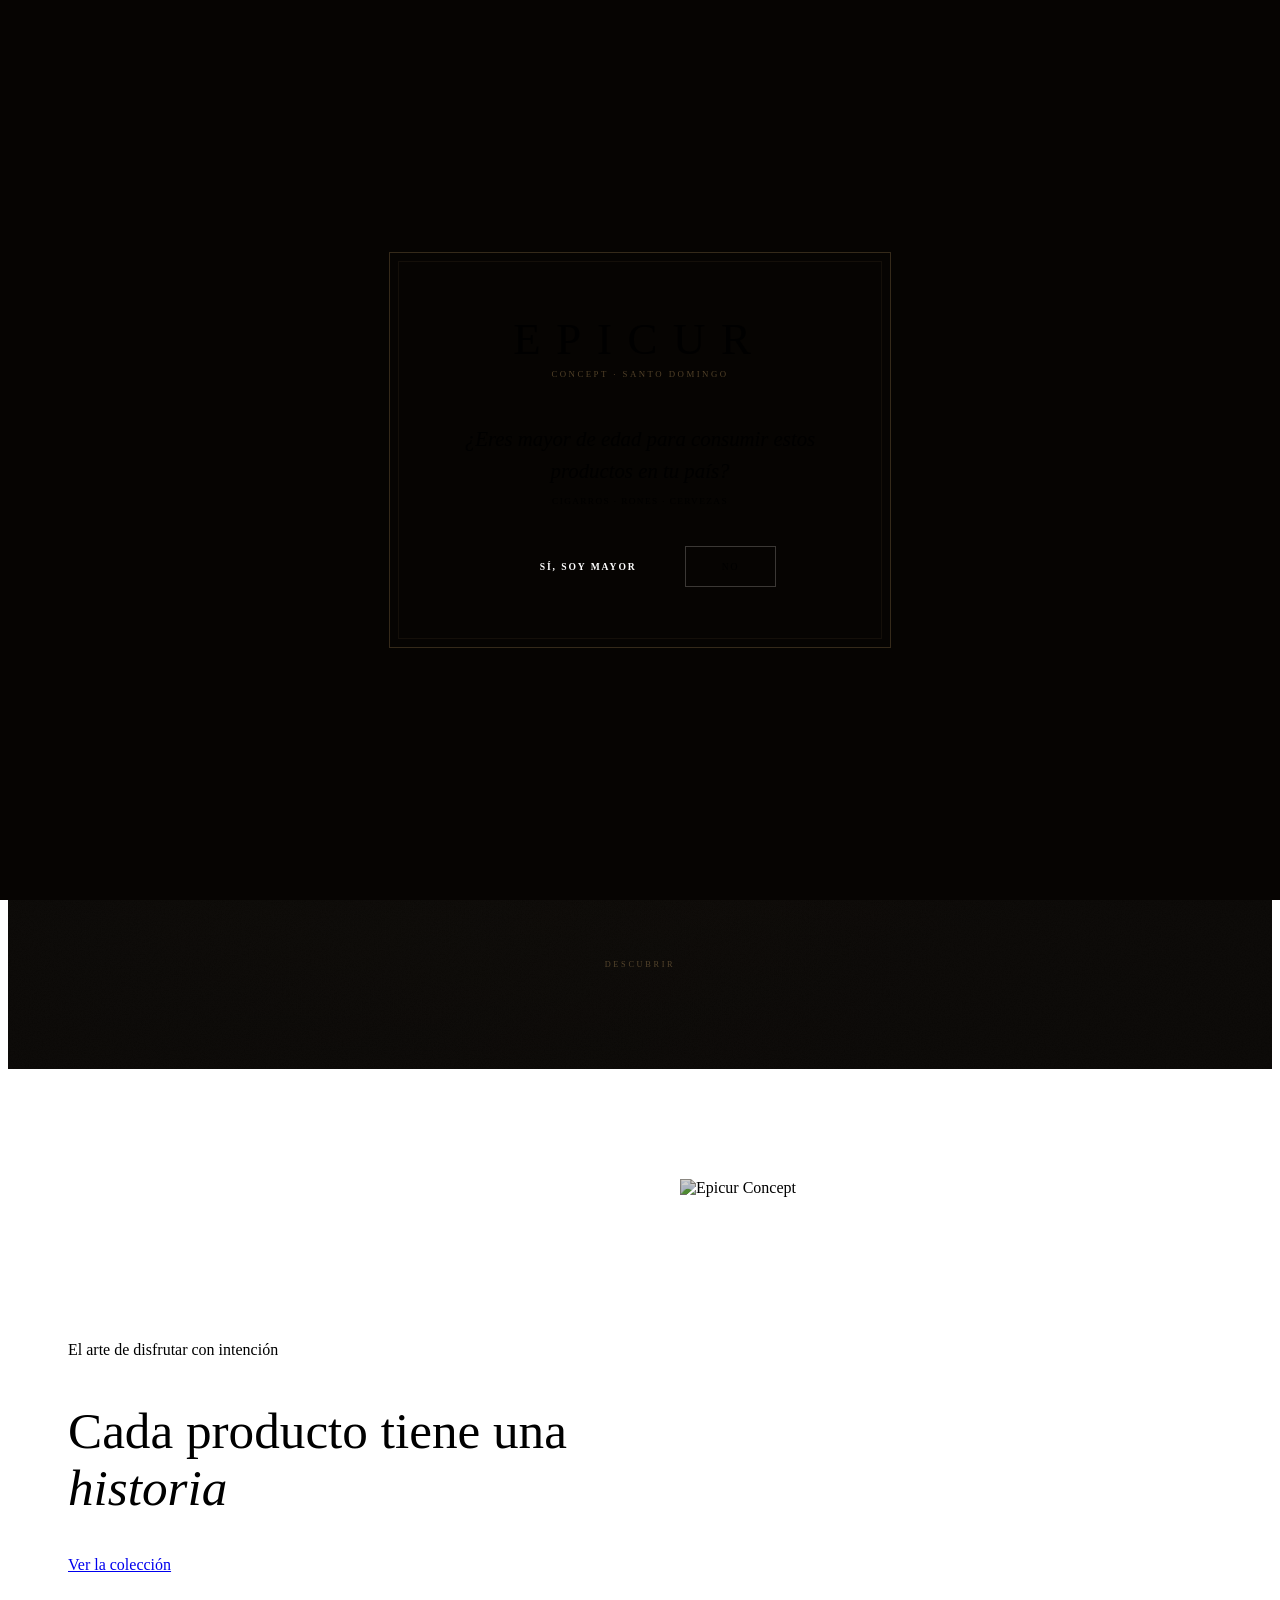
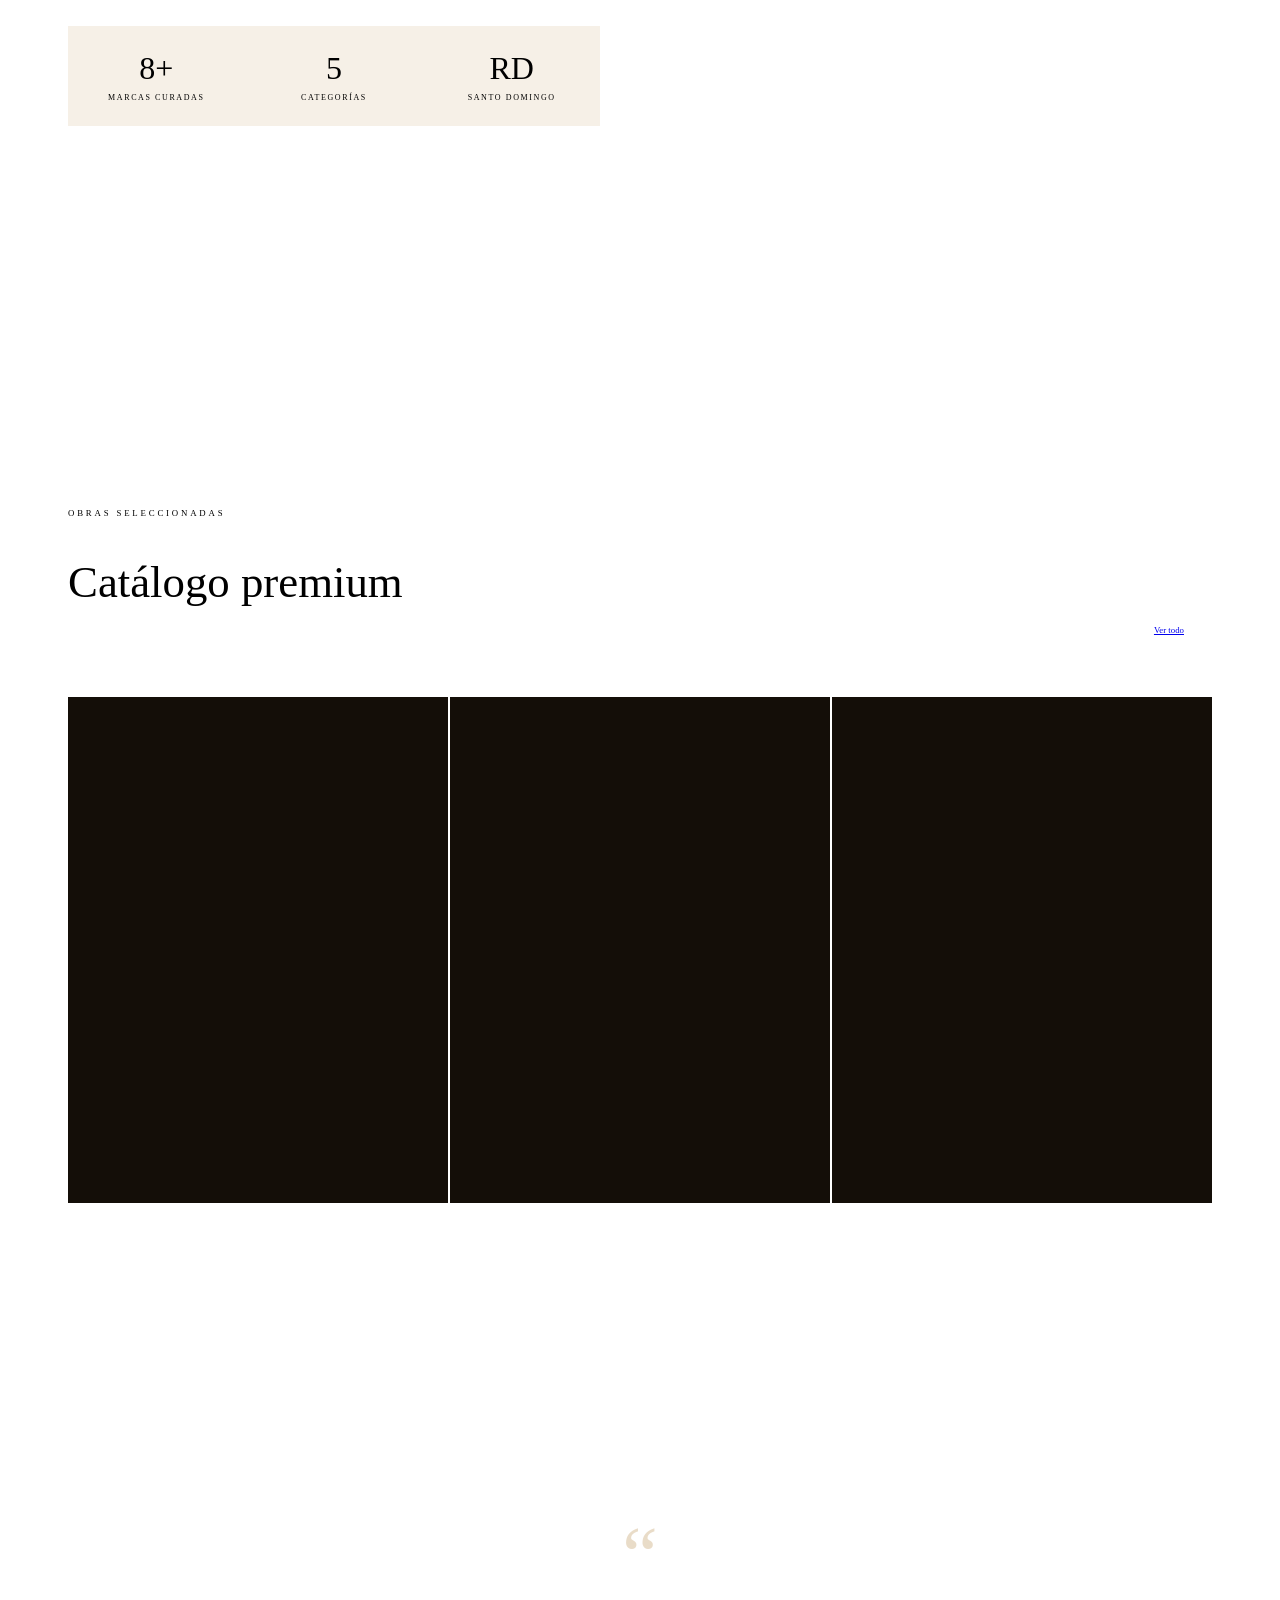
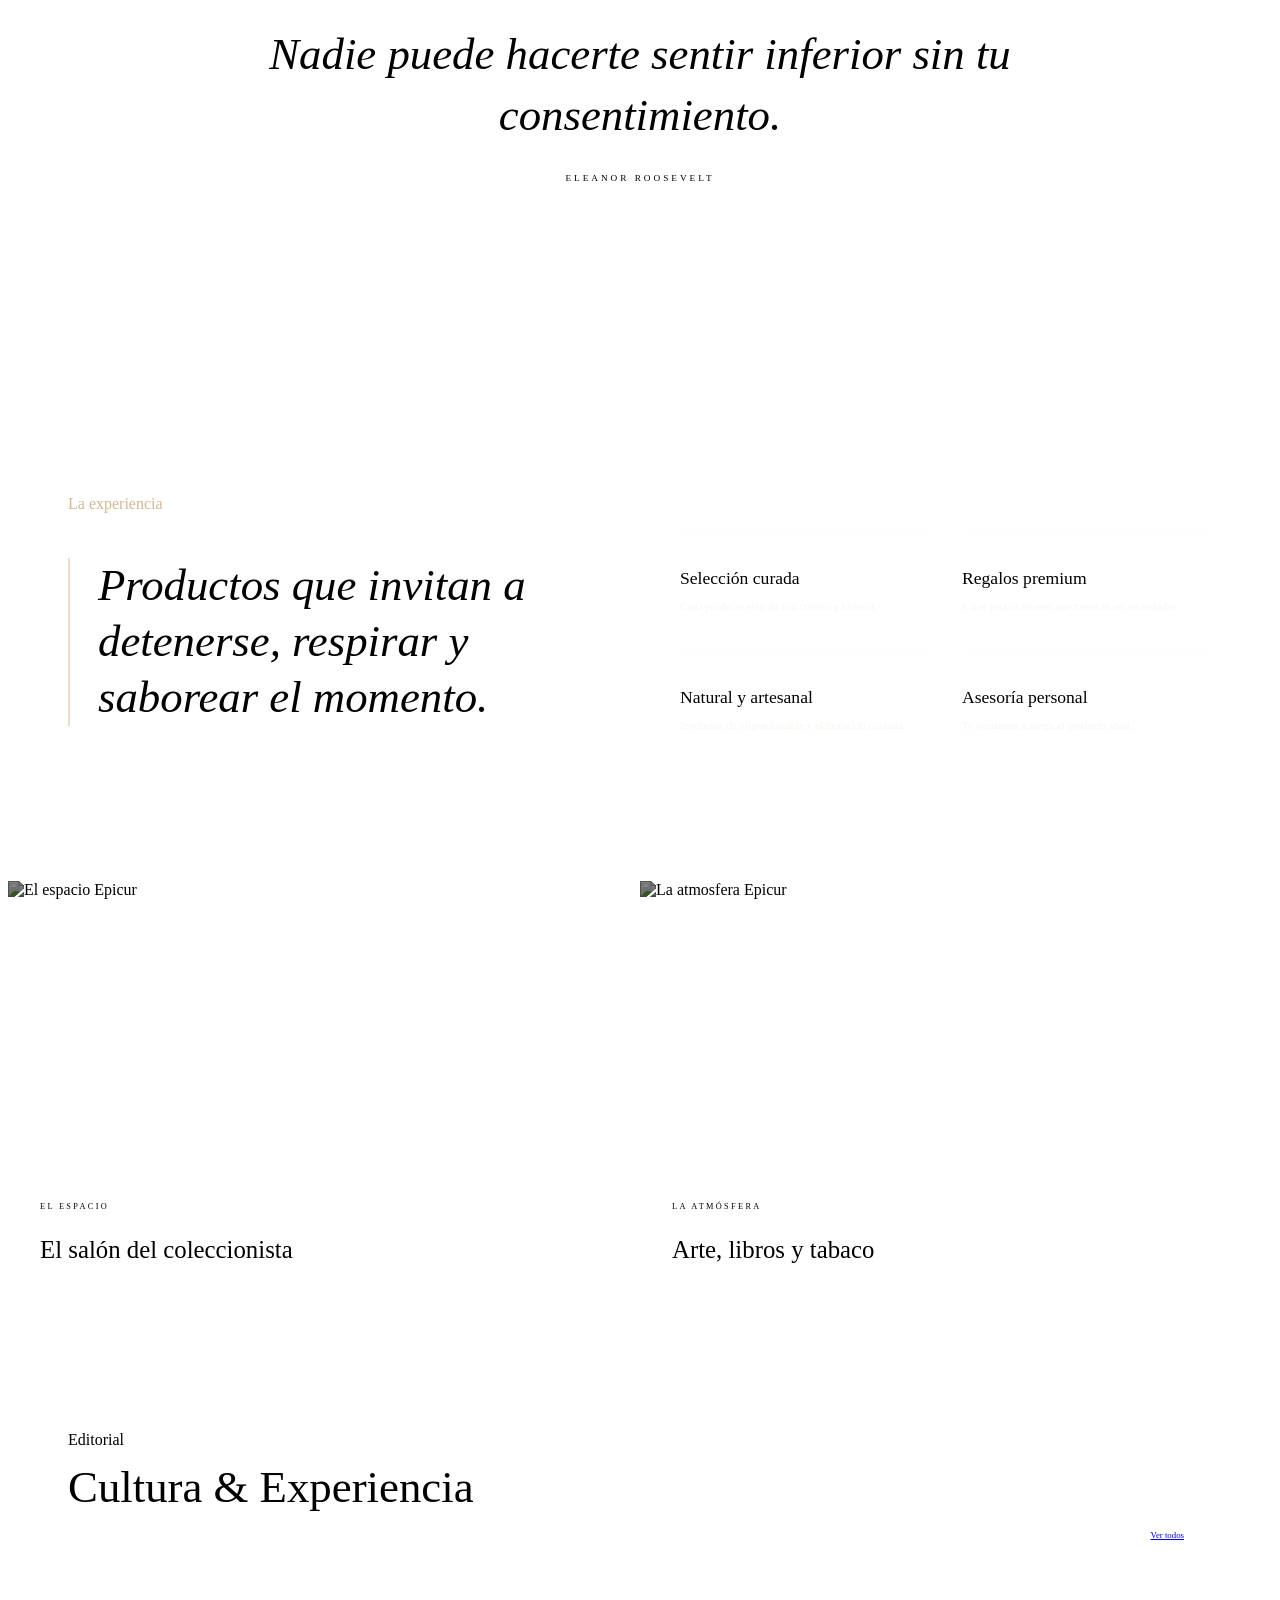
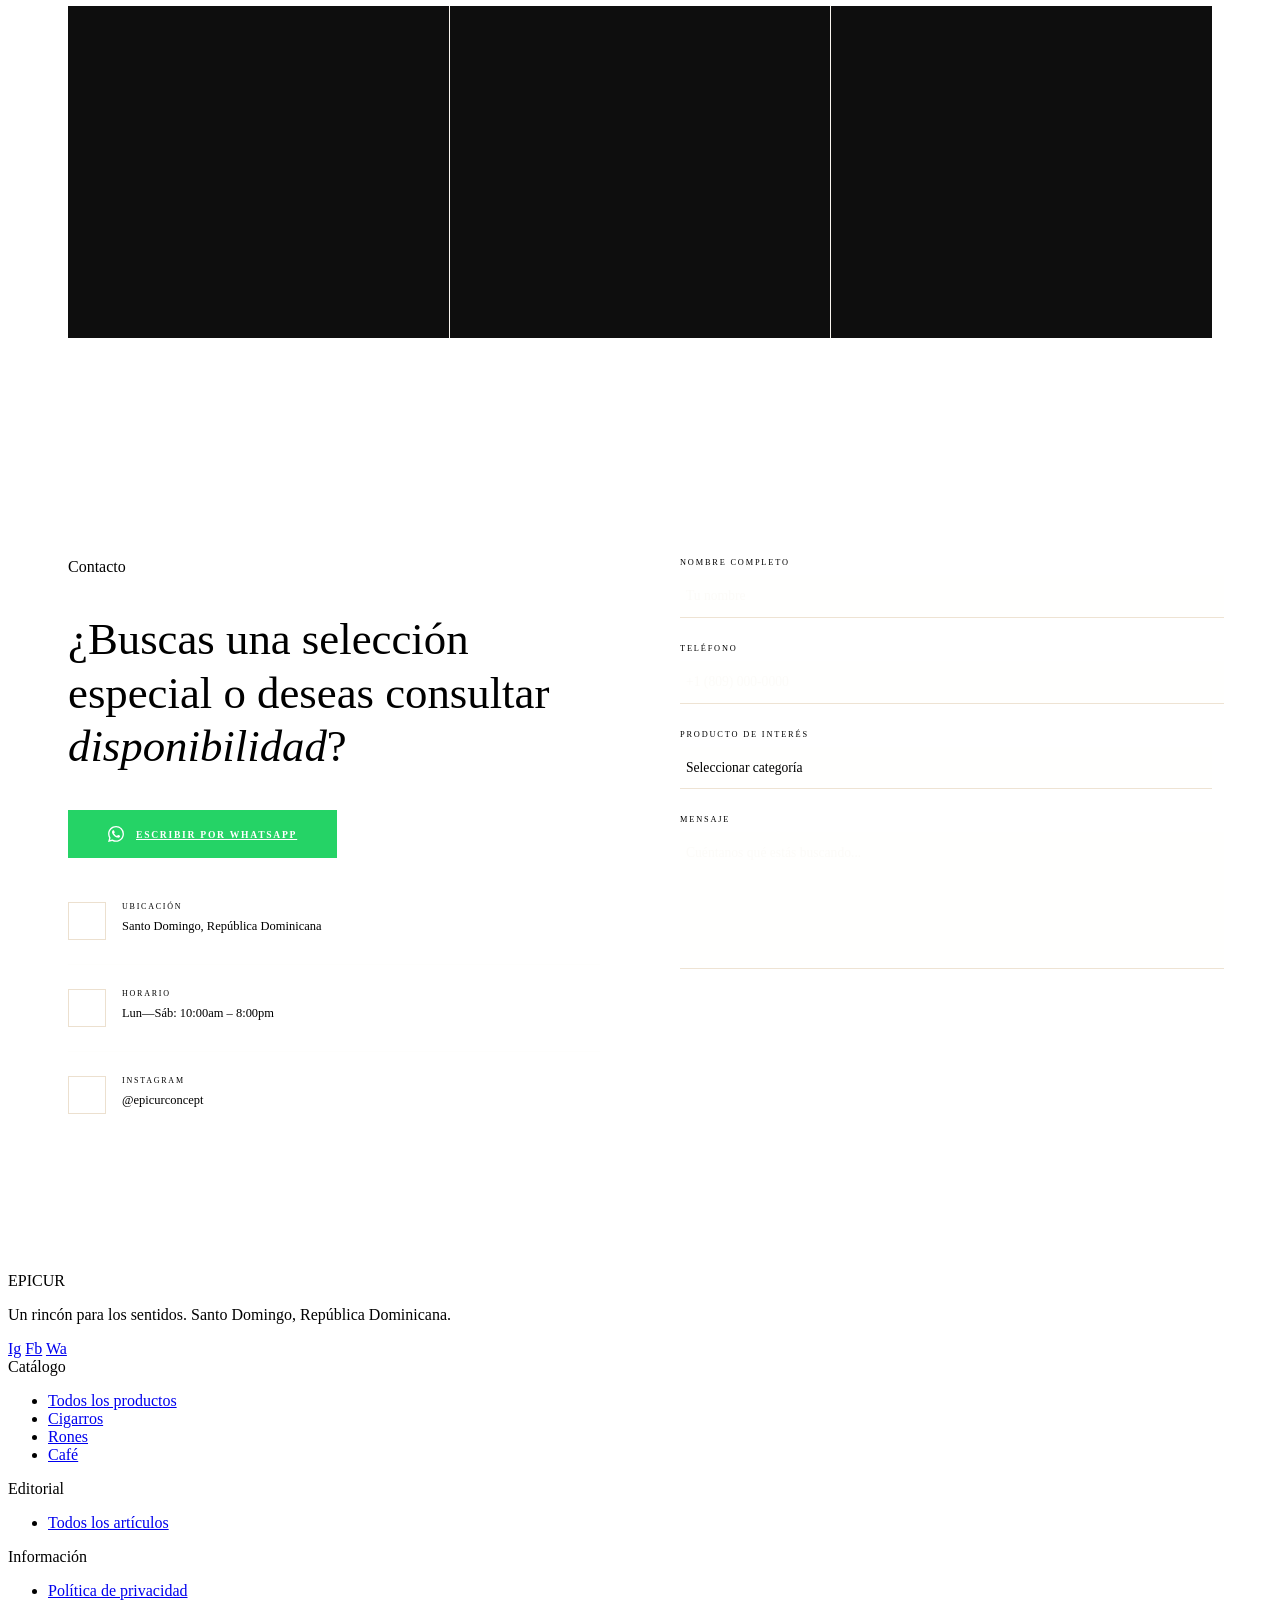
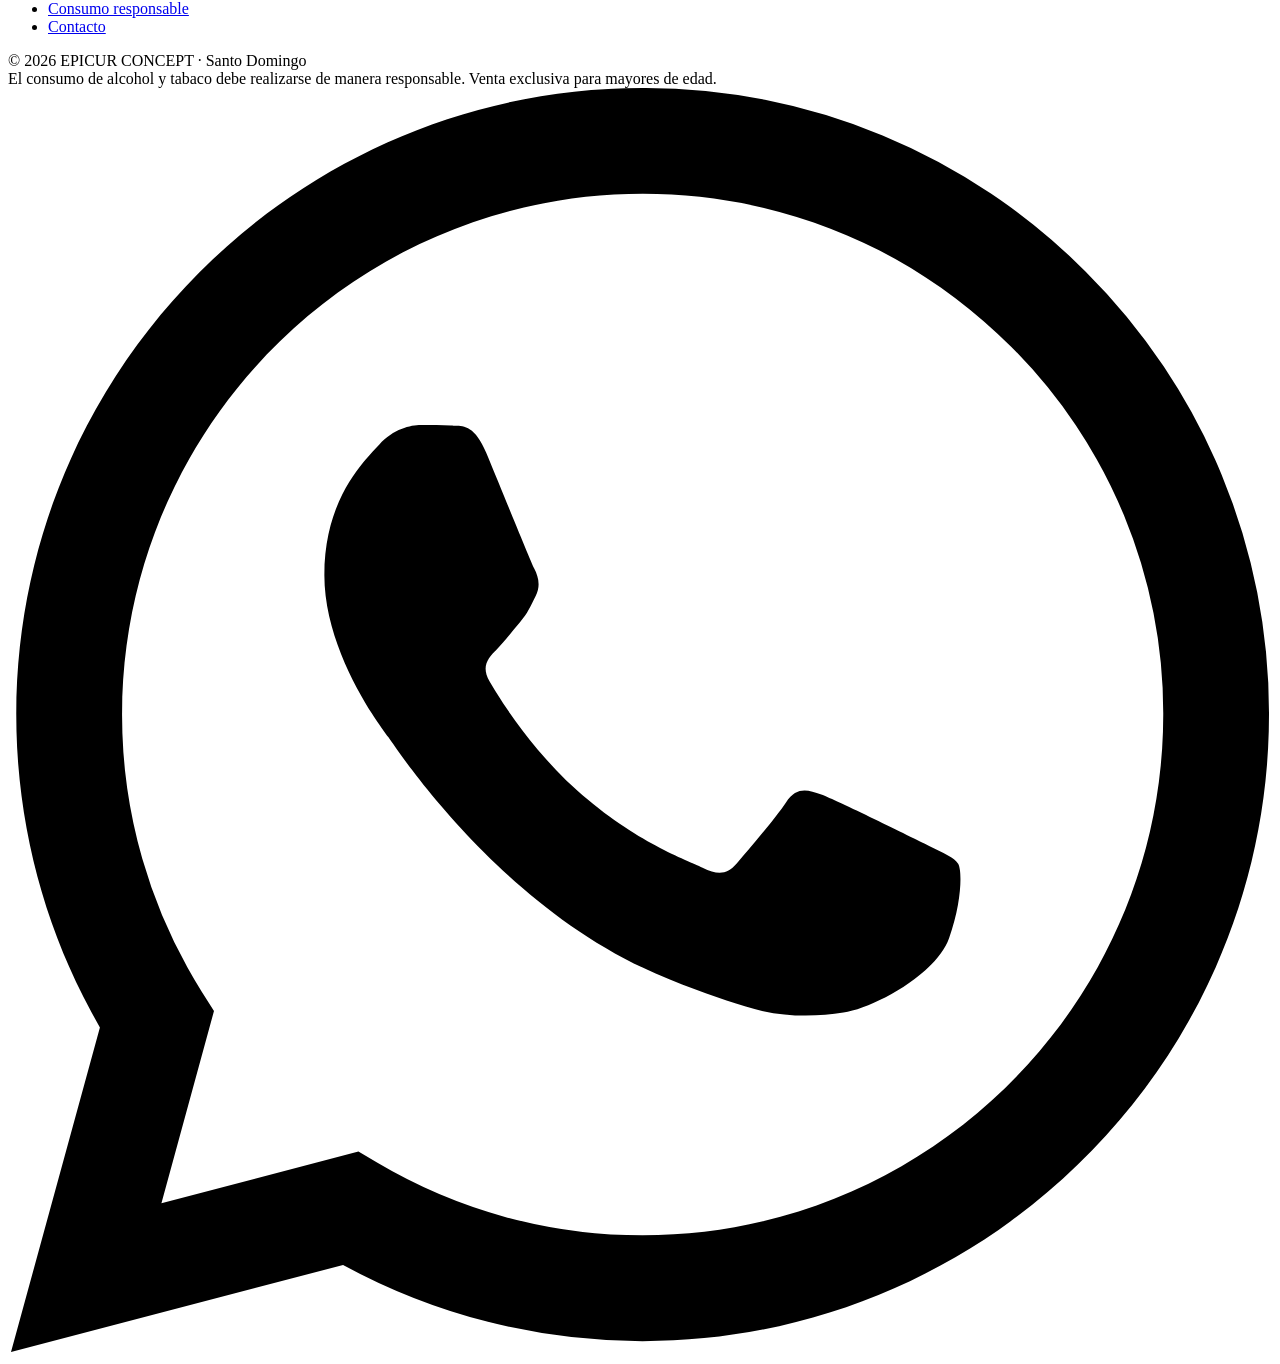
==== commit d0923cbe: "Add files via upload" ====
--- a/index.html
+++ b/index.html
@@ -3,447 +3,137 @@
 <head>
 <meta charset="UTF-8">
 <meta name="viewport" content="width=device-width, initial-scale=1.0">
-<title>EPICUR CONCEPT — Un rincón para los sentidos</title>
-<meta name="description" content="Cigarros, rones, café y más. Una experiencia boutique pensada para disfrutar con calma. Santo Domingo, RD.">
-<link rel="preconnect" href="https://fonts.googleapis.com">
-<link rel="preconnect" href="https://fonts.gstatic.com" crossorigin>
-<link href="https://fonts.googleapis.com/css2?family=Cormorant+Garamond:ital,wght@0,300;0,400;0,600;1,300;1,400;1,600&family=Montserrat:wght@300;400;500;600&display=swap" rel="stylesheet">
+<title id="pageTitle">EPICUR CONCEPT</title>
+<meta name="description" content="Cigarros, rones, café y más. Una experiencia boutique. Santo Domingo, RD.">
+<link rel="stylesheet" href="css/global.css">
 <style>
-/* ── TOKENS ─────────────────────────────── */
-:root {
-  --carbon:   #0E0E0E;
-  --dark:     #0a0806;
-  --tobacco:  #5A3522;
-  --gold:     #C09A62;       /* slightly brighter for better contrast */
-  --gold-lt:  #D9B47A;
-  --gold-dim: #8a6a3e;
-  --beige:    #F3EFE7;
-  --smoke:    #EEE9E0;
-  --text-mid: rgba(243,239,231,0.78);  /* mid-contrast body text on dark */
-  --text-low: rgba(243,239,231,0.52);  /* captions / meta */
-  --serif:    'Cormorant Garamond', Georgia, serif;
-  --sans:     'Montserrat', sans-serif;
-}
-
-/* ── RESET ──────────────────────────────── */
-*, *::before, *::after { margin:0; padding:0; box-sizing:border-box; }
-html { scroll-behavior:smooth; font-size:16px; }
-body {
-  background:var(--carbon);
-  color:var(--beige);
-  font-family:var(--sans);
-  font-weight:300;
-  overflow-x:hidden;
-  -webkit-font-smoothing:antialiased;
-}
-img { display:block; max-width:100%; }
-a { text-decoration:none; }
-
-/* ── AGE GATE ───────────────────────────── */
-#age-gate {
-  position:fixed; inset:0; z-index:9999;
-  background:#060402;
-  display:flex; align-items:center; justify-content:center;
-}
-.ag-box {
-  text-align:center; padding:60px 40px;
-  border:1px solid rgba(192,154,98,.3);
-  max-width:420px; width:90%; position:relative;
-}
-.ag-box::before {
-  content:''; position:absolute; inset:8px;
-  border:1px solid rgba(192,154,98,.08); pointer-events:none;
-}
-.ag-logo {
-  font-family:var(--serif); font-size:2.8rem;
-  letter-spacing:.35em; color:var(--gold);
-  font-weight:300; margin-bottom:4px;
-}
-.ag-city {
-  font-size:.55rem; letter-spacing:.28em; text-transform:uppercase;
-  color:rgba(192,154,98,.5); margin-bottom:44px;
-}
-.ag-q {
-  font-family:var(--serif); font-size:1.3rem; font-style:italic;
-  color:var(--beige); line-height:1.5; margin-bottom:10px;
-}
-.ag-sub {
-  font-size:.58rem; letter-spacing:.15em; text-transform:uppercase;
-  color:var(--text-low); margin-bottom:40px;
-}
+/* ── AGE GATE ── */
+#age-gate { position:fixed; inset:0; z-index:9999; background:#060402; display:flex; align-items:center; justify-content:center; transition:opacity .7s ease; }
+.ag-box { text-align:center; padding:60px 40px; border:1px solid rgba(192,154,98,.25); max-width:420px; width:90%; position:relative; }
+.ag-box::before { content:''; position:absolute; inset:8px; border:1px solid rgba(192,154,98,.07); pointer-events:none; }
+.ag-logo { font-family:var(--serif); font-size:2.8rem; letter-spacing:.35em; color:var(--gold); font-weight:300; margin-bottom:4px; }
+.ag-city { font-size:.55rem; letter-spacing:.28em; text-transform:uppercase; color:rgba(192,154,98,.4); margin-bottom:44px; }
+.ag-q { font-family:var(--serif); font-size:1.3rem; font-style:italic; color:var(--beige); line-height:1.5; margin-bottom:10px; }
+.ag-sub { font-size:.58rem; letter-spacing:.15em; text-transform:uppercase; color:var(--text-low); margin-bottom:40px; }
 .ag-btns { display:flex; gap:12px; justify-content:center; flex-wrap:wrap; }
-.ag-btn {
-  padding:14px 36px; border:none; cursor:pointer;
-  font-family:var(--sans); font-size:.6rem;
-  letter-spacing:.2em; text-transform:uppercase; transition:all .3s;
-}
+.ag-btn { padding:14px 36px; border:none; cursor:pointer; font-family:var(--sans); font-size:.6rem; letter-spacing:.2em; text-transform:uppercase; transition:all .3s; }
 .ag-yes { background:var(--gold); color:#fff; font-weight:600; }
 .ag-yes:hover { background:var(--gold-lt); transform:translateY(-2px); }
-.ag-no {
-  background:transparent; color:var(--text-mid);
-  border:1px solid rgba(243,239,231,.22);
-}
-.ag-no:hover { border-color:rgba(243,239,231,.5); color:var(--beige); }
-
-/* ── NAV ────────────────────────────────── */
-nav {
-  position:fixed; top:0; left:0; right:0; z-index:200;
-  display:flex; align-items:center; justify-content:space-between;
-  padding:28px 60px;
-  transition:padding .4s, background .4s, border .4s;
-}
-nav.scrolled {
-  padding:16px 60px;
-  background:rgba(10,8,6,.96);
-  backdrop-filter:blur(20px);
-  border-bottom:1px solid rgba(192,154,98,.15);
-}
-.nav-logo {
-  font-family:var(--serif); font-size:1.5rem;
-  letter-spacing:.36em; color:var(--gold); font-weight:300;
-}
-.nav-links { display:flex; gap:44px; list-style:none; }
-.nav-links a {
-  font-size:.58rem; letter-spacing:.22em; text-transform:uppercase;
-  color:var(--text-mid); position:relative; transition:color .3s;
-}
-.nav-links a::after {
-  content:''; position:absolute; bottom:-5px; left:0; right:0;
-  height:1px; background:var(--gold); transform:scaleX(0); transition:transform .3s;
-}
-.nav-links a:hover { color:var(--gold); }
-.nav-links a:hover::after { transform:scaleX(1); }
-.hamburger {
-  display:none; flex-direction:column; gap:5px;
-  background:none; border:none; cursor:pointer; padding:4px;
-}
-.hamburger span {
-  display:block; width:26px; height:1px;
-  background:var(--beige); transition:all .3s;
-}
-
-/* ── MOBILE MENU ─────────────────────────── */
-#mob-menu {
-  position:fixed; inset:0; z-index:190;
-  background:rgba(10,8,6,.98);
-  display:none; flex-direction:column;
-  align-items:center; justify-content:center; gap:40px;
-}
-#mob-menu.open { display:flex; }
-#mob-menu a {
-  font-family:var(--serif); font-size:2rem; font-weight:300;
-  color:var(--beige); transition:color .3s;
-}
-#mob-menu a:hover { color:var(--gold); }
-.mob-close {
-  position:absolute; top:28px; right:28px;
-  background:none; border:none; cursor:pointer;
-  font-family:var(--serif); font-size:1.8rem;
-  color:var(--text-mid); line-height:1;
-}
-
-/* ── HERO ─────────────────────────────────── */
-#hero {
-  min-height:100vh; position:relative;
-  display:flex; align-items:center; overflow:hidden;
-}
-.hero-bg {
-  position:absolute; inset:0;
-  background:
-    radial-gradient(ellipse at 65% 35%, rgba(90,53,34,.5) 0%, transparent 55%),
-    radial-gradient(ellipse at 15% 75%, rgba(46,58,45,.3) 0%, transparent 50%),
-    linear-gradient(140deg, #0a0806 0%, #160d06 45%, #0a0806 100%);
-}
-.hero-photo {
-  position:absolute; inset:0;
-  background:url('img_salon1.png') center/cover no-repeat;
-  opacity:.15; filter:sepia(.4) contrast(1.1);
-}
-.hero-vignette {
-  position:absolute; inset:0;
-  background:
-    linear-gradient(to right, rgba(10,8,6,.94) 0%, rgba(10,8,6,.6) 55%, rgba(10,8,6,.9) 100%),
-    linear-gradient(to top, rgba(10,8,6,.75) 0%, transparent 50%);
-}
-.hero-grain {
-  position:absolute; inset:0; pointer-events:none;
-  background-image:url("data:image/svg+xml,%3Csvg xmlns='http://www.w3.org/2000/svg' width='300' height='300'%3E%3Cfilter id='n'%3E%3CfeTurbulence type='fractalNoise' baseFrequency='.75' numOctaves='4' stitchTiles='stitch'/%3E%3CfeColorMatrix type='saturate' values='0'/%3E%3C/filter%3E%3Crect width='300' height='300' filter='url(%23n)' opacity='.03'/%3E%3C/svg%3E");
-  opacity:.7;
-}
-.hero-content {
-  position:relative; z-index:5;
-  padding:120px 60px 80px;
-  max-width:720px;
-  animation:fadeUp 1.2s ease both;
-}
-@keyframes fadeUp {
-  from { opacity:0; transform:translateY(28px); }
-  to   { opacity:1; transform:translateY(0); }
-}
-.hero-eyebrow {
-  display:flex; align-items:center; gap:14px;
-  font-size:.55rem; letter-spacing:.36em; text-transform:uppercase;
-  color:var(--gold); margin-bottom:24px;
-}
+.ag-no { background:transparent; color:var(--text-mid); border:1px solid rgba(243,239,231,.22); }
+.ag-no:hover { border-color:rgba(243,239,231,.5); }
+
+/* ── HERO ── */
+#hero { min-height:100vh; position:relative; display:flex; align-items:center; overflow:hidden; }
+.hero-bg { position:absolute; inset:0; background:radial-gradient(ellipse at 65% 35%,rgba(90,53,34,.5) 0%,transparent 55%),radial-gradient(ellipse at 15% 75%,rgba(46,58,45,.28) 0%,transparent 50%),linear-gradient(140deg,#0a0806 0%,#160d06 45%,#0a0806 100%); }
+.hero-photo { position:absolute; inset:0; background:url('images/img_salon1.png') center/cover no-repeat; opacity:.15; filter:sepia(.4) contrast(1.1); }
+.hero-vignette { position:absolute; inset:0; background:linear-gradient(to right,rgba(10,8,6,.94) 0%,rgba(10,8,6,.6) 55%,rgba(10,8,6,.9) 100%),linear-gradient(to top,rgba(10,8,6,.75) 0%,transparent 50%); }
+.hero-grain { position:absolute; inset:0; pointer-events:none; background-image:url("data:image/svg+xml,%3Csvg xmlns='http://www.w3.org/2000/svg' width='300' height='300'%3E%3Cfilter id='n'%3E%3CfeTurbulence type='fractalNoise' baseFrequency='.75' numOctaves='4' stitchTiles='stitch'/%3E%3CfeColorMatrix type='saturate' values='0'/%3E%3C/filter%3E%3Crect width='300' height='300' filter='url(%23n)' opacity='.03'/%3E%3C/svg%3E"); opacity:.7; }
+.hero-content { position:relative; z-index:5; padding:120px 60px 80px; max-width:720px; animation:fadeUp 1.2s ease both; }
+@keyframes fadeUp { from{opacity:0;transform:translateY(28px)} to{opacity:1;transform:translateY(0)} }
+.hero-eyebrow { display:flex; align-items:center; gap:14px; font-size:.55rem; letter-spacing:.36em; text-transform:uppercase; color:var(--gold); margin-bottom:24px; }
 .hero-eyebrow::before { content:''; display:block; width:32px; height:1px; background:var(--gold); }
-.hero-title {
-  font-family:var(--serif);
-  font-size:clamp(2.8rem, 8vw, 5.5rem);
-  font-weight:300; line-height:1.05;
-  color:var(--beige); margin-bottom:24px;
-}
+.hero-title { font-family:var(--serif); font-size:clamp(2.8rem,8vw,5.5rem); font-weight:300; line-height:1.05; color:var(--beige); margin-bottom:24px; }
 .hero-title em { font-style:italic; color:var(--gold); }
-.hero-sub {
-  font-size:.85rem; line-height:1.95; letter-spacing:.03em;
-  color:var(--text-mid); max-width:500px; margin-bottom:48px;
-}
+.hero-sub { font-size:.85rem; line-height:1.95; color:var(--text-mid); max-width:500px; margin-bottom:48px; }
 .hero-btns { display:flex; gap:16px; flex-wrap:wrap; }
-.btn-gold {
-  padding:15px 40px; background:var(--gold); color:#fff;
-  font-family:var(--sans); font-size:.6rem;
-  letter-spacing:.2em; text-transform:uppercase;
-  font-weight:600; transition:all .3s; display:inline-block;
-}
-.btn-gold:hover { background:var(--gold-lt); transform:translateY(-2px); box-shadow:0 10px 30px rgba(192,154,98,.3); }
-.btn-outline {
-  padding:15px 40px; background:transparent; color:var(--beige);
-  border:1px solid rgba(243,239,231,.35);
-  font-family:var(--sans); font-size:.6rem;
-  letter-spacing:.2em; text-transform:uppercase;
-  transition:all .3s; display:inline-block;
-}
-.btn-outline:hover { border-color:var(--gold); color:var(--gold); transform:translateY(-2px); }
-.hero-scroll {
-  position:absolute; bottom:40px; left:50%; transform:translateX(-50%);
-  display:flex; flex-direction:column; align-items:center; gap:10px; z-index:5;
-}
-.hero-scroll span {
-  font-size:.52rem; letter-spacing:.32em; text-transform:uppercase;
-  color:rgba(192,154,98,.5);
-}
-.scroll-bar {
-  width:1px; height:50px;
-  background:linear-gradient(to bottom, var(--gold), transparent);
-  animation:scrollpulse 2.2s ease-in-out infinite;
-}
-@keyframes scrollpulse { 0%,100%{opacity:.25} 50%{opacity:1} }
-
-/* ── SECTION UTILS ─────────────────────── */
-.reveal {
-  opacity:0; transform:translateY(32px);
-  transition:opacity .8s ease, transform .8s ease;
-}
-.reveal.visible { opacity:1; transform:translateY(0); }
-.d1{transition-delay:.15s} .d2{transition-delay:.3s} .d3{transition-delay:.45s}
-
-.sec-label {
-  display:block; font-size:.55rem; letter-spacing:.32em;
-  text-transform:uppercase; color:var(--gold); margin-bottom:12px;
-}
-.sec-rule { width:44px; height:1px; background:var(--gold); margin-bottom:32px; }
-
-/* ── CONCEPT ─────────────────────────── */
+.hero-scroll { position:absolute; bottom:40px; left:50%; transform:translateX(-50%); display:flex; flex-direction:column; align-items:center; gap:10px; z-index:5; }
+.hero-scroll span { font-size:.52rem; letter-spacing:.32em; text-transform:uppercase; color:rgba(192,154,98,.4); }
+.scroll-bar { width:1px; height:50px; background:linear-gradient(to bottom,var(--gold),transparent); animation:sp 2.2s ease-in-out infinite; }
+@keyframes sp { 0%,100%{opacity:.25} 50%{opacity:1} }
+
+/* ── CONCEPT ── */
 #concept { padding:110px 60px; background:var(--dark); }
-.concept-grid {
-  max-width:1180px; margin:0 auto;
-  display:grid; grid-template-columns:1fr 1fr; gap:80px; align-items:center;
-}
-.concept-title {
-  font-family:var(--serif);
-  font-size:clamp(2.2rem, 4vw, 3.8rem);
-  font-weight:300; line-height:1.12; color:var(--beige); margin-bottom:28px;
-}
+.concept-grid { max-width:1180px; margin:0 auto; display:grid; grid-template-columns:1fr 1fr; gap:80px; align-items:center; }
+.concept-title { font-family:var(--serif); font-size:clamp(2.2rem,4vw,3.8rem); font-weight:300; line-height:1.12; color:var(--beige); margin-bottom:28px; }
 .concept-title em { font-style:italic; color:var(--gold); }
-.concept-text {
-  font-size:.82rem; line-height:2; color:var(--text-mid); margin-bottom:20px;
-}
+.concept-text { font-size:.82rem; line-height:2; color:var(--text-mid); margin-bottom:20px; }
 .concept-text:last-of-type { margin-bottom:40px; }
 .concept-visual { position:relative; aspect-ratio:3/4; overflow:hidden; }
-.concept-visual img {
-  width:100%; height:100%; object-fit:cover;
-  filter:sepia(.15) brightness(.8) contrast(1.05);
-  transition:transform .9s ease;
-}
+.concept-visual img { width:100%; height:100%; object-fit:cover; filter:sepia(.15) brightness(.8) contrast(1.05); transition:transform .9s ease; }
 .concept-visual:hover img { transform:scale(1.04); }
-.concept-badge {
-  position:absolute; bottom:32px; left:-24px;
-  background:var(--gold); color:#fff;
-  padding:18px 26px;
-  font-family:var(--serif); font-size:1.05rem; font-style:italic; line-height:1.4;
-}
-.concept-stats {
-  display:grid; grid-template-columns:repeat(3,1fr); gap:1px;
-  background:rgba(192,154,98,.15); margin-top:52px;
-}
+.concept-badge { position:absolute; bottom:32px; left:-24px; background:var(--gold); color:#fff; padding:18px 26px; font-family:var(--serif); font-size:1.05rem; font-style:italic; line-height:1.4; }
+.concept-stats { display:grid; grid-template-columns:repeat(3,1fr); gap:1px; background:rgba(192,154,98,.15); margin-top:52px; }
 .cs-item { background:var(--dark); padding:24px 16px; text-align:center; }
 .cs-num { font-family:var(--serif); font-size:2rem; color:var(--gold); font-weight:300; }
 .cs-lbl { font-size:.5rem; letter-spacing:.2em; text-transform:uppercase; color:var(--text-low); margin-top:6px; }
 
-/* ── CATALOG ─────────────────────────── */
+/* ── CATALOG PREVIEW ── */
 #catalogo { padding:110px 60px; background:var(--smoke); }
-.cat-header {
-  max-width:1180px; margin:0 auto 52px;
-  display:flex; justify-content:space-between; align-items:flex-end;
-  flex-wrap:wrap; gap:24px;
-}
-.cat-title {
-  font-family:var(--serif);
-  font-size:clamp(2rem, 3.5vw, 3rem);
-  font-weight:300; color:var(--carbon);
-}
+.cat-header { max-width:1180px; margin:0 auto 52px; display:flex; justify-content:space-between; align-items:flex-end; flex-wrap:wrap; gap:24px; }
+.cat-title { font-family:var(--serif); font-size:clamp(2rem,3.5vw,3rem); font-weight:300; color:var(--carbon); }
 .cat-label { font-size:.55rem; letter-spacing:.32em; text-transform:uppercase; color:var(--tobacco); margin-bottom:10px; display:block; }
-.filter-row { display:flex; gap:6px; flex-wrap:wrap; }
-.f-tab {
-  padding:9px 20px; background:transparent;
-  border:1px solid rgba(90,53,34,.3); color:rgba(14,14,14,.55);
-  font-family:var(--sans); font-size:.52rem;
-  letter-spacing:.18em; text-transform:uppercase; cursor:pointer; transition:all .3s;
-}
-.f-tab.active, .f-tab:hover { background:var(--tobacco); border-color:var(--tobacco); color:#fff; }
-
-.products-grid {
-  max-width:1180px; margin:0 auto;
-  display:grid; grid-template-columns:repeat(3,1fr); gap:2px;
-}
+.products-grid { max-width:1180px; margin:0 auto; display:grid; grid-template-columns:repeat(3,1fr); gap:2px; }
 .p-card { position:relative; aspect-ratio:3/4; overflow:hidden; cursor:pointer; background:#140e08; }
-.p-card img {
-  width:100%; height:100%; object-fit:cover;
-  filter:brightness(.7) sepia(.1);
-  transition:transform .8s ease, filter .5s;
-}
+.p-card img { width:100%; height:100%; object-fit:cover; filter:brightness(.7) sepia(.1); transition:transform .8s,filter .5s; }
 .p-card:hover img { transform:scale(1.06); filter:brightness(.82) sepia(.06); }
-.p-overlay {
-  position:absolute; inset:0;
-  background:linear-gradient(to top, rgba(10,8,6,.98) 0%, rgba(10,8,6,.1) 52%, transparent 100%);
-  transition:background .4s;
-}
-.p-card:hover .p-overlay {
-  background:linear-gradient(to top, rgba(10,8,6,1) 0%, rgba(10,8,6,.55) 60%, rgba(10,8,6,.2) 100%);
-}
-.p-num {
-  position:absolute; top:18px; left:20px;
-  font-family:var(--serif); font-size:.82rem; color:rgba(192,154,98,.55);
-}
-.p-tag {
-  position:absolute; top:18px; right:18px;
-  font-size:.48rem; letter-spacing:.2em; text-transform:uppercase;
-  color:rgba(192,154,98,.8); padding:4px 9px;
-  border:1px solid rgba(192,154,98,.35);
-}
-.p-info {
-  position:absolute; bottom:0; left:0; right:0; padding:24px 22px;
-  transform:translateY(62px); transition:transform .4s ease;
-}
-.p-card:hover .p-info { transform:translateY(0); }
-.p-origin {
-  font-size:.52rem; letter-spacing:.18em; text-transform:uppercase;
-  color:var(--gold); margin-bottom:6px;
-}
-.p-name {
-  font-family:var(--serif); font-size:1.3rem;
-  color:var(--beige); margin-bottom:8px; font-weight:300;
-}
-.p-desc {
-  font-size:.66rem; color:var(--text-mid); line-height:1.75;
-  margin-bottom:14px; opacity:0; transition:opacity .3s .1s;
-}
-.p-card:hover .p-desc { opacity:1; }
-.p-price {
-  font-family:var(--serif); font-size:1.1rem;
-  color:var(--gold-lt); margin-bottom:14px; font-weight:400;
-}
-.btn-card {
-  display:inline-block; padding:9px 20px;
-  border:1px solid var(--gold); color:var(--gold);
-  font-family:var(--sans); font-size:.52rem;
-  letter-spacing:.16em; text-transform:uppercase; transition:all .3s;
-}
+.p-overlay { position:absolute; inset:0; background:linear-gradient(to top,rgba(10,8,6,.98) 0%,rgba(10,8,6,.1) 52%,transparent 100%); transition:background .4s; }
+.p-card:hover .p-overlay { background:linear-gradient(to top,rgba(10,8,6,1) 0%,rgba(10,8,6,.55) 60%,rgba(10,8,6,.2) 100%); }
+.p-num { position:absolute; top:18px; left:20px; font-family:var(--serif); font-size:.82rem; color:rgba(192,154,98,.55); }
+.p-tag { position:absolute; top:18px; right:18px; font-size:.48rem; letter-spacing:.2em; text-transform:uppercase; color:rgba(192,154,98,.8); padding:4px 9px; border:1px solid rgba(192,154,98,.35); }
+.p-info { position:absolute; bottom:0; left:0; right:0; padding:24px 22px; transform:translateY(62px); transition:transform .4s ease; }
+.p-card:hover .p-info, .p-info.always { transform:translateY(0); }
+.p-origin { font-size:.52rem; letter-spacing:.18em; text-transform:uppercase; color:var(--gold); margin-bottom:6px; }
+.p-name { font-family:var(--serif); font-size:1.3rem; color:var(--beige); margin-bottom:8px; font-weight:300; }
+.p-desc { font-size:.66rem; color:var(--text-mid); line-height:1.75; margin-bottom:14px; opacity:0; transition:opacity .3s .1s; }
+.p-card:hover .p-desc, .p-desc.always { opacity:1; }
+.p-price { font-family:var(--serif); font-size:1.1rem; color:var(--gold-lt); margin-bottom:14px; }
+.btn-card { display:inline-block; padding:9px 20px; border:1px solid var(--gold); color:var(--gold); font-family:var(--sans); font-size:.52rem; letter-spacing:.16em; text-transform:uppercase; transition:all .3s; }
 .btn-card:hover { background:var(--gold); color:#fff; }
-
-/* ── QUOTE ───────────────────────────── */
+.cat-footer { max-width:1180px; margin:48px auto 0; text-align:center; }
+
+/* ── QUOTE ── */
 #quote { position:relative; overflow:hidden; }
-.quote-bg {
-  position:absolute; inset:0;
-  background:url('img_ron_1903.png') center/cover no-repeat;
-  filter:brightness(.18) sepia(.5);
-}
-.quote-inner {
-  position:relative; z-index:2; padding:110px 60px;
-  max-width:860px; margin:0 auto; text-align:center;
-}
-.q-rule-top { width:1px; height:56px; background:linear-gradient(to bottom, transparent, var(--gold)); margin:0 auto 36px; }
+.quote-bg { position:absolute; inset:0; background:url('images/img_ron_1903.png') center/cover no-repeat; filter:brightness(.18) sepia(.5); }
+.quote-inner { position:relative; z-index:2; padding:110px 60px; max-width:860px; margin:0 auto; text-align:center; }
+.q-rule-top { width:1px; height:56px; background:linear-gradient(to bottom,transparent,var(--gold)); margin:0 auto 36px; }
 .q-mark { font-family:var(--serif); font-size:5rem; color:rgba(192,154,98,.35); line-height:1; margin-bottom:-16px; display:block; }
-.q-text {
-  font-family:var(--serif);
-  font-size:clamp(1.6rem, 4vw, 2.8rem);
-  font-style:italic; font-weight:300;
-  color:var(--beige); line-height:1.35; margin-bottom:28px;
-}
-.q-author {
-  font-size:.58rem; letter-spacing:.32em; text-transform:uppercase; color:var(--gold);
-}
-.q-rule-bot { width:1px; height:56px; background:linear-gradient(to top, transparent, var(--gold)); margin:36px auto 0; }
-
-/* ── EXPERIENCE ─────────────────────── */
+.q-text { font-family:var(--serif); font-size:clamp(1.6rem,4vw,2.8rem); font-style:italic; font-weight:300; color:var(--beige); line-height:1.35; margin-bottom:28px; }
+.q-author { font-size:.58rem; letter-spacing:.32em; text-transform:uppercase; color:var(--gold); }
+.q-rule-bot { width:1px; height:56px; background:linear-gradient(to top,transparent,var(--gold)); margin:36px auto 0; }
+
+/* ── EXPERIENCE ── */
 #experience { padding:110px 60px; background:var(--tobacco); position:relative; overflow:hidden; }
-#experience::before {
-  content:''; position:absolute; top:0; right:0; bottom:0; width:40%;
-  background:url('img_salon2.png') center/cover no-repeat;
-  opacity:.09; filter:sepia(.4);
-}
-.exp-grid {
-  max-width:1180px; margin:0 auto;
-  display:grid; grid-template-columns:1fr 1fr; gap:80px; align-items:center;
-  position:relative; z-index:2;
-}
-.exp-pull {
-  font-family:var(--serif);
-  font-size:clamp(1.8rem, 3.5vw, 3.2rem);
-  font-style:italic; font-weight:300;
-  color:var(--beige); line-height:1.25;
-  padding-left:28px; border-left:2px solid rgba(192,154,98,.4);
-}
+#experience::before { content:''; position:absolute; top:0; right:0; bottom:0; width:40%; background:url('images/img_salon2.png') center/cover no-repeat; opacity:.09; filter:sepia(.4); }
+.exp-grid { max-width:1180px; margin:0 auto; display:grid; grid-template-columns:1fr 1fr; gap:80px; align-items:center; position:relative; z-index:2; }
+.exp-pull { font-family:var(--serif); font-size:clamp(1.8rem,3.5vw,3.2rem); font-style:italic; font-weight:300; color:var(--beige); line-height:1.25; padding-left:28px; border-left:2px solid rgba(192,154,98,.35); }
 .exp-items { display:grid; grid-template-columns:1fr 1fr; gap:32px; }
 .exp-item { border-top:1px solid rgba(243,239,231,.15); padding-top:22px; }
 .exp-line { width:24px; height:1px; background:var(--gold-lt); margin-bottom:14px; }
 .exp-item-title { font-family:var(--serif); font-size:1.1rem; color:var(--beige); margin-bottom:8px; font-weight:400; }
 .exp-item-text { font-size:.68rem; line-height:1.8; color:rgba(243,239,231,.65); }
 
-/* ── SALON GALLERY ─────────────────── */
+/* ── SALON ── */
 #salon { display:grid; grid-template-columns:1fr 1fr; height:440px; }
 .s-panel { position:relative; overflow:hidden; cursor:pointer; }
-.s-panel img { width:100%; height:100%; object-fit:cover; filter:brightness(.5) sepia(.2); transition:transform .8s, filter .5s; }
+.s-panel img { width:100%; height:100%; object-fit:cover; filter:brightness(.5) sepia(.2); transition:transform .8s,filter .5s; }
 .s-panel:hover img { transform:scale(1.04); filter:brightness(.68) sepia(.1); }
 .s-label { position:absolute; bottom:32px; left:32px; z-index:2; }
 .s-label span { display:block; font-size:.52rem; letter-spacing:.28em; text-transform:uppercase; color:var(--gold); margin-bottom:7px; }
 .s-label h3 { font-family:var(--serif); font-size:1.55rem; font-weight:300; color:var(--beige); }
 
-/* ── BLOG ────────────────────────────── */
+/* ── BLOG PREVIEW ── */
 #blog { padding:110px 60px; background:var(--dark); }
-.blog-header { max-width:1180px; margin:0 auto 56px; }
-.blog-title { font-family:var(--serif); font-size:clamp(2rem, 3.5vw, 3rem); font-weight:300; color:var(--beige); margin-top:12px; }
-.blog-grid {
-  max-width:1180px; margin:0 auto;
-  display:grid; grid-template-columns:repeat(3,1fr); gap:1px;
-  background:rgba(192,154,98,.12);
-}
+.blog-header { max-width:1180px; margin:0 auto 56px; display:flex; justify-content:space-between; align-items:flex-end; flex-wrap:wrap; gap:20px; }
+.blog-title { font-family:var(--serif); font-size:clamp(2rem,3.5vw,3rem); font-weight:300; color:var(--beige); margin-top:12px; }
+.blog-grid { max-width:1180px; margin:0 auto; display:grid; grid-template-columns:repeat(3,1fr); gap:1px; background:rgba(192,154,98,.1); }
 .b-card { background:#0E0E0E; overflow:hidden; cursor:pointer; transition:background .3s; }
 .b-card:hover { background:#141210; }
 .b-img { aspect-ratio:16/10; overflow:hidden; position:relative; }
-.b-img img { width:100%; height:100%; object-fit:cover; filter:sepia(.2) brightness(.6); transition:transform .6s, filter .4s; }
+.b-img img { width:100%; height:100%; object-fit:cover; filter:sepia(.2) brightness(.6); transition:transform .6s,filter .4s; }
 .b-card:hover .b-img img { transform:scale(1.05); filter:sepia(.1) brightness(.74); }
-.b-cat { position:absolute; bottom:12px; left:12px; font-size:.48rem; letter-spacing:.18em; text-transform:uppercase; color:var(--gold); background:rgba(10,8,6,.85); padding:4px 10px; }
+.b-cat-badge { position:absolute; bottom:12px; left:12px; font-size:.48rem; letter-spacing:.18em; text-transform:uppercase; color:var(--gold); background:rgba(10,8,6,.85); padding:4px 10px; }
 .b-body { padding:24px 24px 32px; }
 .b-name { font-family:var(--serif); font-size:1.15rem; font-weight:300; line-height:1.3; color:var(--beige); margin-bottom:10px; }
 .b-excerpt { font-size:.7rem; line-height:1.85; color:var(--text-mid); margin-bottom:20px; }
 .b-read { font-size:.52rem; letter-spacing:.22em; text-transform:uppercase; color:var(--gold); display:flex; align-items:center; gap:10px; cursor:pointer; border:none; background:none; font-family:var(--sans); padding:0; }
 .b-read::after { content:''; display:block; width:20px; height:1px; background:var(--gold); transition:width .3s; }
 .b-card:hover .b-read::after { width:38px; }
-
-/* ── CONTACT ─────────────────────────── */
+.blog-footer { max-width:1180px; margin:48px auto 0; text-align:center; }
+
+/* ── CONTACT ── */
 #contacto { padding:110px 60px; background:var(--carbon); }
 .contact-grid { max-width:1180px; margin:0 auto; display:grid; grid-template-columns:1fr 1fr; gap:80px; }
-.contact-title { font-family:var(--serif); font-size:clamp(1.9rem, 3.5vw, 3rem); font-weight:300; color:var(--beige); line-height:1.2; margin-bottom:36px; }
+.contact-title { font-family:var(--serif); font-size:clamp(1.9rem,3.5vw,3rem); font-weight:300; color:var(--beige); line-height:1.2; margin-bottom:36px; }
 .contact-title em { font-style:italic; color:var(--gold); }
 .c-detail { display:flex; gap:16px; align-items:flex-start; padding-bottom:24px; margin-bottom:24px; border-bottom:1px solid rgba(243,239,231,.09); }
 .c-detail:last-of-type { border-bottom:none; }
@@ -451,146 +141,43 @@
 .c-icon svg { width:14px; height:14px; fill:none; stroke:var(--gold); stroke-width:1.5; stroke-linecap:round; stroke-linejoin:round; }
 .c-lbl { font-size:.5rem; letter-spacing:.22em; text-transform:uppercase; color:var(--gold); margin-bottom:5px; }
 .c-val { font-size:.78rem; color:var(--text-mid); line-height:1.65; }
-.wa-btn {
-  display:inline-flex; align-items:center; gap:12px;
-  padding:16px 40px; background:#25D366; color:#fff;
-  font-family:var(--sans); font-size:.6rem;
-  letter-spacing:.18em; text-transform:uppercase; font-weight:600;
-  margin-bottom:44px; transition:all .3s;
-}
+.wa-btn { display:inline-flex; align-items:center; gap:12px; padding:16px 40px; background:#25D366; color:#fff; font-family:var(--sans); font-size:.6rem; letter-spacing:.18em; text-transform:uppercase; font-weight:600; margin-bottom:44px; transition:all .3s; }
 .wa-btn:hover { background:#1ebe5a; transform:translateY(-2px); box-shadow:0 8px 28px rgba(37,211,102,.3); }
 .wa-btn svg { width:16px; height:16px; fill:#fff; flex-shrink:0; }
-/* Form */
 .f-label { display:block; font-size:.52rem; letter-spacing:.22em; text-transform:uppercase; color:var(--gold); margin-bottom:8px; }
-.f-input, .f-select, .f-area {
-  width:100%; background:rgba(243,239,231,.04);
-  border:none; border-bottom:1px solid rgba(192,154,98,.28);
-  color:var(--beige); font-family:var(--sans); font-size:.85rem;
-  padding:13px 6px; outline:none; transition:border-color .3s; margin-bottom:26px; appearance:none;
-}
-.f-input:focus, .f-select:focus, .f-area:focus { border-color:var(--gold); background:rgba(192,154,98,.04); }
-.f-input::placeholder, .f-area::placeholder { color:rgba(243,239,231,.25); }
-.f-select { color:var(--text-mid); }
-.f-select option { background:#1a1108; color:var(--beige); }
+.f-input,.f-select,.f-area { width:100%; background:rgba(243,239,231,.04); border:none; border-bottom:1px solid rgba(192,154,98,.28); color:var(--beige); font-family:var(--sans); font-size:.85rem; padding:13px 6px; outline:none; transition:border-color .3s; margin-bottom:26px; appearance:none; }
+.f-input:focus,.f-select:focus,.f-area:focus { border-color:var(--gold); }
+.f-input::placeholder,.f-area::placeholder { color:rgba(243,239,231,.25); }
+.f-select { color:var(--text-mid); } .f-select option { background:#1a1108; color:var(--beige); }
 .f-area { height:110px; resize:none; }
-.btn-submit {
-  width:100%; padding:17px; background:var(--gold); border:none;
-  color:#fff; font-family:var(--sans); font-size:.6rem;
-  letter-spacing:.2em; text-transform:uppercase; font-weight:600;
-  cursor:pointer; transition:all .3s;
-}
+.btn-submit { width:100%; padding:17px; background:var(--gold); border:none; color:#fff; font-family:var(--sans); font-size:.6rem; letter-spacing:.2em; text-transform:uppercase; font-weight:600; cursor:pointer; transition:all .3s; }
 .btn-submit:hover { background:var(--gold-lt); transform:translateY(-2px); }
 
-/* ── FOOTER ──────────────────────────── */
-footer { background:#040302; border-top:1px solid rgba(192,154,98,.14); padding:68px 60px 40px; }
-.footer-inner { max-width:1180px; margin:0 auto; }
-.footer-top { display:grid; grid-template-columns:1.5fr 1fr 1fr 1fr; gap:56px; margin-bottom:56px; }
-.f-logo { font-family:var(--serif); font-size:2.2rem; color:var(--gold); letter-spacing:.32em; font-weight:300; margin-bottom:14px; }
-.f-tagline { font-size:.68rem; line-height:1.9; color:rgba(243,239,231,.45); margin-bottom:26px; }
-.f-social { display:flex; gap:10px; }
-.f-social a {
-  width:36px; height:36px; border:1px solid rgba(192,154,98,.25);
-  display:flex; align-items:center; justify-content:center;
-  font-size:.65rem; color:rgba(192,154,98,.6);
-  text-decoration:none; transition:all .3s; font-family:var(--serif);
-}
-.f-social a:hover { border-color:var(--gold); color:var(--gold); background:rgba(192,154,98,.1); }
-.f-col-title { font-size:.52rem; letter-spacing:.28em; text-transform:uppercase; color:var(--gold); margin-bottom:22px; }
-.f-links { list-style:none; }
-.f-links li { margin-bottom:12px; }
-.f-links a { font-size:.72rem; color:rgba(243,239,231,.48); transition:color .3s; }
-.f-links a:hover { color:rgba(243,239,231,.78); }
-.footer-bottom {
-  border-top:1px solid rgba(243,239,231,.07); padding-top:28px;
-  display:flex; justify-content:space-between; align-items:flex-start;
-  flex-wrap:wrap; gap:18px;
-}
-.f-copy { font-size:.58rem; color:rgba(243,239,231,.28); }
-.f-warning { font-size:.52rem; color:rgba(243,239,231,.22); max-width:400px; line-height:1.7; text-align:right; }
-
-/* ── FLOAT WA ─────────────────────────── */
-#wa-float {
-  position:fixed; bottom:28px; right:28px; z-index:500;
-  width:52px; height:52px; border-radius:50%;
-  background:#25D366; display:flex; align-items:center; justify-content:center;
-  box-shadow:0 4px 18px rgba(37,211,102,.38); transition:transform .3s, box-shadow .3s;
-  animation:ring 3.5s ease infinite;
-}
-#wa-float:hover { transform:scale(1.1); box-shadow:0 8px 28px rgba(37,211,102,.55); }
-#wa-float svg { width:26px; height:26px; fill:#fff; }
-@keyframes ring {
-  0%,100%{ box-shadow:0 4px 18px rgba(37,211,102,.38); }
-  50%{ box-shadow:0 4px 26px rgba(37,211,102,.58), 0 0 0 5px rgba(37,211,102,.1); }
-}
-
-/* ══════════════════════════════════════════
-   MOBILE — MAX 768px
-══════════════════════════════════════════ */
-@media (max-width: 768px) {
-  nav { padding:20px 24px; }
-  nav.scrolled { padding:14px 24px; }
-  .nav-links { display:none; }
-  .hamburger { display:flex; }
-
+/* MOBILE */
+@media (max-width:768px) {
   .hero-content { padding:100px 24px 64px; }
   .hero-scroll { display:none; }
-
-  #concept { padding:72px 24px; }
+  #concept,#catalogo,#blog,#experience,#contacto { padding:72px 24px; }
+  .quote-inner { padding:80px 24px; }
   .concept-grid { grid-template-columns:1fr; gap:48px; }
-  .concept-visual { max-width:100%; }
-  .concept-badge { left:0; bottom:0; position:relative; }
-  .concept-stats { margin-top:40px; }
-
-  #catalogo { padding:72px 24px; }
-  .cat-header { flex-direction:column; align-items:flex-start; gap:20px; }
+  .concept-badge { left:0; position:relative; bottom:auto; }
   .products-grid { grid-template-columns:1fr; }
-  .p-card { aspect-ratio:4/3; }
-  /* On mobile, always show product info — no hover needed */
-  .p-info { transform:translateY(0) !important; }
-  .p-desc { opacity:1 !important; }
-
-  .quote-inner { padding:80px 24px; }
-  .q-text { font-size:clamp(1.4rem, 6vw, 2rem); }
-
-  #experience { padding:72px 24px; }
-  #experience::before { display:none; }
-  .exp-grid { grid-template-columns:1fr; gap:48px; }
-  .exp-items { grid-template-columns:1fr; gap:28px; }
-
-  #salon { grid-template-columns:1fr; height:auto; }
-  .s-panel { height:260px; }
-
-  #blog { padding:72px 24px; }
+  .p-card { aspect-ratio:4/3; } .p-info { transform:translateY(0) !important; } .p-desc { opacity:1 !important; }
+  .exp-grid { grid-template-columns:1fr; gap:48px; } #experience::before { display:none; }
+  .exp-items { grid-template-columns:1fr; }
+  #salon { grid-template-columns:1fr; height:auto; } .s-panel { height:260px; }
   .blog-grid { grid-template-columns:1fr; }
-  .blog-grid .b-card:nth-child(n+4) { display:none; }
-
-  #contacto { padding:72px 24px; }
   .contact-grid { grid-template-columns:1fr; gap:48px; }
-
-  footer { padding:56px 24px 32px; }
-  .footer-top { grid-template-columns:1fr; gap:36px; }
-  .footer-bottom { flex-direction:column; }
-  .f-warning { text-align:left; }
-
-  #wa-float { bottom:20px; right:20px; width:48px; height:48px; }
-  #wa-float svg { width:22px; height:22px; }
+  .cat-header,.blog-header { flex-direction:column; align-items:flex-start; }
 }
-
-/* TABLET — 769px to 1099px */
-@media (min-width: 769px) and (max-width: 1099px) {
-  nav, nav.scrolled { padding-left:40px; padding-right:40px; }
-  .hero-content { padding-left:40px; padding-right:40px; }
-  #concept, #catalogo, #blog, #experience, #contacto { padding-left:40px; padding-right:40px; }
-  .quote-inner { padding-left:40px; padding-right:40px; }
-  footer { padding-left:40px; padding-right:40px; }
-  .concept-grid { grid-template-columns:1fr; gap:56px; }
-  .concept-visual { max-width:540px; }
+@media (min-width:769px) and (max-width:1099px) {
+  #concept,#catalogo,#blog,#experience,#contacto { padding:80px 40px; }
+  .quote-inner { padding:90px 40px; }
+  .concept-grid { grid-template-columns:1fr; gap:56px; } .concept-visual { max-width:540px; }
   .products-grid { grid-template-columns:repeat(2,1fr); }
   .blog-grid { grid-template-columns:1fr 1fr; }
-  .blog-grid .b-card:nth-child(3) { display:none; }
   .exp-grid { grid-template-columns:1fr; gap:52px; }
   .contact-grid { grid-template-columns:1fr; gap:52px; }
-  .footer-top { grid-template-columns:1fr 1fr; gap:44px; }
   #salon { height:360px; }
 }
 </style>
@@ -601,7 +188,7 @@
 <div id="age-gate">
   <div class="ag-box">
     <div class="ag-logo">EPICUR</div>
-    <div class="ag-city">Concept &middot; Santo Domingo</div>
+    <div class="ag-city" id="ag-city">Concept &middot; Santo Domingo</div>
     <p class="ag-q">&iquest;Eres mayor de edad para consumir estos productos en tu pa&iacute;s?</p>
     <p class="ag-sub">Cigarros &middot; Rones &middot; Cervezas</p>
     <div class="ag-btns">
@@ -614,40 +201,36 @@
 <!-- MOBILE MENU -->
 <div id="mob-menu">
   <button class="mob-close" onclick="closeMenu()">&times;</button>
-  <a href="#inicio"   onclick="closeMenu()">Inicio</a>
-  <a href="#catalogo" onclick="closeMenu()">Cat&aacute;logo</a>
-  <a href="#blog"     onclick="closeMenu()">Blog</a>
+  <a href="index.html" onclick="closeMenu()">Inicio</a>
+  <a href="catalogo/catalogo.html" onclick="closeMenu()">Cat&aacute;logo</a>
+  <a href="blog/blog.html" onclick="closeMenu()">Blog</a>
   <a href="#contacto" onclick="closeMenu()">Contacto</a>
 </div>
 
 <!-- NAV -->
 <nav id="navbar">
-  <a href="#inicio" class="nav-logo">EPICUR</a>
+  <a href="index.html" class="nav-logo">EPICUR</a>
   <ul class="nav-links">
-    <li><a href="#inicio">Inicio</a></li>
-    <li><a href="#catalogo">Cat&aacute;logo</a></li>
-    <li><a href="#blog">Blog</a></li>
+    <li><a href="index.html" class="active">Inicio</a></li>
+    <li><a href="catalogo/catalogo.html">Cat&aacute;logo</a></li>
+    <li><a href="blog/blog.html">Blog</a></li>
     <li><a href="#contacto">Contacto</a></li>
   </ul>
-  <button class="hamburger" id="menuBtn" onclick="toggleMenu()" aria-label="Men&uacute;">
-    <span></span><span></span><span></span>
-  </button>
+  <button class="hamburger" onclick="toggleMenu()" aria-label="Men&uacute;"><span></span><span></span><span></span></button>
 </nav>
 
 <!-- HERO -->
 <section id="inicio">
   <div id="hero">
-    <div class="hero-bg"></div>
-    <div class="hero-photo"></div>
-    <div class="hero-vignette"></div>
-    <div class="hero-grain"></div>
+    <div class="hero-bg"></div><div class="hero-photo"></div>
+    <div class="hero-vignette"></div><div class="hero-grain"></div>
     <div class="hero-content">
-      <div class="hero-eyebrow">Santo Domingo &middot; Rep&uacute;blica Dominicana</div>
-      <h1 class="hero-title">Un rinc&oacute;n para<br><em>los sentidos</em></h1>
-      <p class="hero-sub">Cigarros, rones, caf&eacute; de origen y m&aacute;s, reunidos en una experiencia pensada para disfrutar con calma.</p>
+      <div class="hero-eyebrow" id="heroEyebrow">Santo Domingo &middot; Rep&uacute;blica Dominicana</div>
+      <h1 class="hero-title" id="heroTitle">Un rinc&oacute;n para<br><em>los sentidos</em></h1>
+      <p class="hero-sub" id="heroSub">Cigarros, rones, caf&eacute; y m&aacute;s, reunidos en una experiencia pensada para disfrutar con calma.</p>
       <div class="hero-btns">
-        <a href="#catalogo" class="btn-gold">Explorar cat&aacute;logo</a>
-        <a href="#concept"  class="btn-outline">Conocer la historia</a>
+        <a href="catalogo/catalogo.html" class="btn-gold" id="heroBtnP">Explorar cat&aacute;logo</a>
+        <a href="#concept" class="btn-outline" id="heroBtnS">Conocer la historia</a>
       </div>
     </div>
     <div class="hero-scroll"><span>Descubrir</span><div class="scroll-bar"></div></div>
@@ -660,113 +243,37 @@
     <div class="reveal">
       <span class="sec-label">El arte de disfrutar con intenci&oacute;n</span>
       <div class="sec-rule"></div>
-      <h2 class="concept-title">Cada producto<br>tiene una <em>historia</em></h2>
-      <p class="concept-text">Cada producto ha sido seleccionado para acompa&ntilde;ar momentos de pausa, conversaci&oacute;n y reflexi&oacute;n. Desde un cigarro de car&aacute;cter profundo hasta un caf&eacute; colombiano de origen premium, aqu&iacute; cada detalle tiene una historia.</p>
-      <p class="concept-text">No somos una tienda. Somos una experiencia curada para quienes aprecian lo aut&eacute;ntico, lo artesanal y lo que perdura en el tiempo.</p>
-      <a href="#catalogo" class="btn-gold">Ver la colecci&oacute;n</a>
+      <h2 class="concept-title" id="conceptTitle">Cada producto tiene una <em>historia</em></h2>
+      <p class="concept-text" id="conceptText1"></p>
+      <p class="concept-text" id="conceptText2"></p>
+      <a href="catalogo/catalogo.html" class="btn-gold">Ver la colecci&oacute;n</a>
       <div class="concept-stats">
-        <div class="cs-item"><div class="cs-num">8+</div><div class="cs-lbl">Marcas curadas</div></div>
-        <div class="cs-item"><div class="cs-num">5</div><div class="cs-lbl">Categor&iacute;as</div></div>
-        <div class="cs-item"><div class="cs-num">RD</div><div class="cs-lbl">Santo Domingo</div></div>
+        <div class="cs-item"><div class="cs-num" id="stat1n">8+</div><div class="cs-lbl" id="stat1l">Marcas curadas</div></div>
+        <div class="cs-item"><div class="cs-num" id="stat2n">5</div><div class="cs-lbl" id="stat2l">Categor&iacute;as</div></div>
+        <div class="cs-item"><div class="cs-num" id="stat3n">RD</div><div class="cs-lbl" id="stat3l">Santo Domingo</div></div>
       </div>
     </div>
     <div class="concept-visual reveal d1">
-      <img src="img_jack_honey2.png" alt="Jack Daniel's Tennessee Honey con cigarros Most Wanted">
+      <img src="images/img_jack_honey2.png" alt="Epicur Concept">
       <div class="concept-badge">&ldquo;El ritual<br>del tiempo.&rdquo;</div>
     </div>
   </div>
 </section>
 
-<!-- CATALOG -->
+<!-- CATALOG PREVIEW -->
 <section id="catalogo">
   <div class="cat-header reveal">
     <div>
       <span class="cat-label">Obras seleccionadas</span>
       <h2 class="cat-title">Cat&aacute;logo premium</h2>
     </div>
-    <div class="filter-row" id="filterTabs">
-      <button class="f-tab active" data-cat="all">Todos</button>
-      <button class="f-tab" data-cat="cigarros">Cigarros</button>
-      <button class="f-tab" data-cat="rones">Rones</button>
-      <button class="f-tab" data-cat="cafe">Caf&eacute;</button>
-    </div>
+    <a href="catalogo/catalogo.html" class="btn-outline" style="padding:10px 28px;font-size:.55rem">Ver todo</a>
   </div>
   <div class="products-grid" id="productsGrid">
-
-    <div class="p-card reveal" data-cat="cigarros">
-      <img src="img_most_wanted_2.png" alt="Most Wanted Linga Cigars">
-      <div class="p-overlay"></div>
-      <div class="p-num">01</div><div class="p-tag">Cigarros</div>
-      <div class="p-info">
-        <div class="p-origin">Linga Cigars &middot; Dead or Alive</div>
-        <div class="p-name">Most Wanted</div>
-        <div class="p-desc">Car&aacute;cter audaz, combusti&oacute;n pareja y sabor que no se olvida. Formato robusto con capa natural de largo a&ntilde;ejamiento.</div>
-        <a href="#contacto" class="btn-card">Consultar disponibilidad</a>
-      </div>
-    </div>
-
-    <div class="p-card reveal d1" data-cat="cigarros">
-      <img src="img_cao_box2.png" alt="CAO Brazilia Gol">
-      <div class="p-overlay"></div>
-      <div class="p-num">02</div><div class="p-tag">Cigarros</div>
-      <div class="p-info">
-        <div class="p-origin">Brasil &middot; CAO &middot; Edici&oacute;n Gol!</div>
-        <div class="p-name">CAO Brazilia</div>
-        <div class="p-desc">Capa brasile&ntilde;a oscura con notas de caf&eacute;, tierra y dulzura tropical. Una experiencia &uacute;nica del Nuevo Mundo.</div>
-        <a href="#contacto" class="btn-card">Consultar disponibilidad</a>
-      </div>
-    </div>
-
-    <div class="p-card reveal d2" data-cat="cigarros">
-      <img src="img_new_world2.png" alt="New World Dorado AJ Fernandez">
-      <div class="p-overlay"></div>
-      <div class="p-num">03</div><div class="p-tag">Cigarros</div>
-      <div class="p-info">
-        <div class="p-origin">AJ Fern&aacute;ndez &middot; Nicaragua</div>
-        <div class="p-name">New World Dorado</div>
-        <div class="p-desc">En tubo con cinta dorada. Suave, cremoso y elegante. Ideal para el aficionado que aprecia los detalles.</div>
-        <a href="#contacto" class="btn-card">Consultar disponibilidad</a>
-      </div>
-    </div>
-
-    <div class="p-card reveal" data-cat="rones">
-      <img src="img_ron_1903.png" alt="Ron E Leon Jimenes 1903">
-      <div class="p-overlay"></div>
-      <div class="p-num">04</div><div class="p-tag">Rones</div>
-      <div class="p-info">
-        <div class="p-origin">E. Le&oacute;n Jimenes &middot; Rep. Dominicana</div>
-        <div class="p-name">Ron 1903</div>
-        <div class="p-desc">Ron dominicano de car&aacute;cter. A&ntilde;ejado en barricas de roble americano con notas de vainilla, caramelo y madera fina.</div>
-        <a href="#contacto" class="btn-card">Consultar disponibilidad</a>
-      </div>
-    </div>
-
-    <div class="p-card reveal d1" data-cat="cafe">
-      <img src="img_cafe_colina.png" alt="Juan Valdez Cafe Colina">
-      <div class="p-overlay"></div>
-      <div class="p-num">05</div><div class="p-tag">Caf&eacute;</div>
-      <div class="p-info">
-        <div class="p-origin">Colombia &middot; Juan Valdez &middot; Premium</div>
-        <div class="p-name">Caf&eacute; Colina</div>
-        <div class="p-desc">Balanceado con notas dulces de durazno y chocolate blanco. Textura sedosa y perfil suave.</div>
-        <div class="p-price">RD$495.00</div>
-        <a href="#contacto" class="btn-card">Consultar disponibilidad</a>
-      </div>
-    </div>
-
-    <div class="p-card reveal d2" data-cat="cafe">
-      <img src="img_cafe_cumbre.jpg" alt="Juan Valdez Cafe Cumbre">
-      <div class="p-overlay"></div>
-      <div class="p-num">06</div><div class="p-tag">Caf&eacute;</div>
-      <div class="p-info">
-        <div class="p-origin">Colombia &middot; Juan Valdez &middot; Premium</div>
-        <div class="p-name">Caf&eacute; Cumbre</div>
-        <div class="p-desc">Car&aacute;cter fuerte, notas de uva semiseca, cacao y t&eacute;. Sabor prolongado y presencia profunda.</div>
-        <div class="p-price">RD$495.00</div>
-        <a href="#contacto" class="btn-card">Consultar disponibilidad</a>
-      </div>
-    </div>
-
+    <!-- skeleton -->
+    <div class="p-card"><div class="skeleton" style="width:100%;height:100%"></div></div>
+    <div class="p-card"><div class="skeleton" style="width:100%;height:100%"></div></div>
+    <div class="p-card"><div class="skeleton" style="width:100%;height:100%"></div></div>
   </div>
 </section>
 
@@ -776,8 +283,8 @@
   <div class="quote-inner reveal">
     <div class="q-rule-top"></div>
     <span class="q-mark">&ldquo;</span>
-    <p class="q-text">Nadie puede hacerte sentir inferior sin tu consentimiento.</p>
-    <div class="q-author">Eleanor Roosevelt</div>
+    <p class="q-text" id="quoteText">Nadie puede hacerte sentir inferior sin tu consentimiento.</p>
+    <div class="q-author" id="quoteAuthor">Eleanor Roosevelt</div>
     <div class="q-rule-bot"></div>
   </div>
 </section>
@@ -790,98 +297,31 @@
       <div class="sec-rule"></div>
       <p class="exp-pull">Productos que invitan a detenerse, respirar y saborear el momento.</p>
     </div>
-    <div class="exp-items">
-      <div class="exp-item reveal">
-        <div class="exp-line"></div>
-        <div class="exp-item-title">Selecci&oacute;n curada</div>
-        <div class="exp-item-text">Cada producto elegido con criterio, historia y prop&oacute;sito sensorial.</div>
-      </div>
-      <div class="exp-item reveal d1">
-        <div class="exp-line"></div>
-        <div class="exp-item-title">Regalos premium</div>
-        <div class="exp-item-text">Cajas de regalo para ocasiones que merecen ser recordadas.</div>
-      </div>
-      <div class="exp-item reveal d2">
-        <div class="exp-line"></div>
-        <div class="exp-item-title">Natural y artesanal</div>
-        <div class="exp-item-text">Productos de origen trazable y elaboraci&oacute;n artesanal.</div>
-      </div>
-      <div class="exp-item reveal d3">
-        <div class="exp-line"></div>
-        <div class="exp-item-title">Asesor&iacute;a personal</div>
-        <div class="exp-item-text">Te ayudamos a elegir el producto ideal para cada momento.</div>
-      </div>
+    <div class="exp-items" id="expItems">
+      <div class="exp-item reveal"><div class="exp-line"></div><div class="exp-item-title">Selecci&oacute;n curada</div><div class="exp-item-text">Cada producto elegido con criterio e historia.</div></div>
+      <div class="exp-item reveal d1"><div class="exp-line"></div><div class="exp-item-title">Regalos premium</div><div class="exp-item-text">Cajas para ocasiones que merecen ser recordadas.</div></div>
+      <div class="exp-item reveal d2"><div class="exp-line"></div><div class="exp-item-title">Natural y artesanal</div><div class="exp-item-text">Productos de origen trazable y elaboraci&oacute;n cuidada.</div></div>
+      <div class="exp-item reveal d3"><div class="exp-line"></div><div class="exp-item-title">Asesor&iacute;a personal</div><div class="exp-item-text">Te ayudamos a elegir el producto ideal.</div></div>
     </div>
   </div>
 </section>
 
 <!-- SALON -->
 <div id="salon">
-  <div class="s-panel">
-    <img src="img_salon1.png" alt="El espacio Epicur Concept Santo Domingo">
-    <div class="s-label"><span>El espacio</span><h3>El sal&oacute;n del coleccionista</h3></div>
-  </div>
-  <div class="s-panel">
-    <img src="img_salon2.png" alt="La atmosfera Epicur Concept">
-    <div class="s-label"><span>La atm&oacute;sfera</span><h3>Arte, libros y tabaco</h3></div>
-  </div>
+  <div class="s-panel"><img src="images/img_salon1.png" alt="El espacio Epicur"><div class="s-label"><span>El espacio</span><h3>El sal&oacute;n del coleccionista</h3></div></div>
+  <div class="s-panel"><img src="images/img_salon2.png" alt="La atmosfera Epicur"><div class="s-label"><span>La atm&oacute;sfera</span><h3>Arte, libros y tabaco</h3></div></div>
 </div>
 
-<!-- BLOG -->
+<!-- BLOG PREVIEW -->
 <section id="blog">
   <div class="blog-header reveal">
-    <span class="sec-label">Editorial</span>
-    <h2 class="blog-title">Cultura &amp; Experiencia</h2>
-  </div>
-  <div class="blog-grid">
-    <div class="b-card reveal">
-      <div class="b-img"><img src="img_most_wanted_2.png" alt="Most Wanted cigarros"><div class="b-cat">Cultura del Cigarro</div></div>
-      <div class="b-body">
-        <div class="b-name">C&oacute;mo elegir un cigarro seg&uacute;n el momento</div>
-        <div class="b-excerpt">No todos los momentos piden el mismo cigarro. Aprende a leer el ambiente y elegir la vitola correcta.</div>
-        <button class="b-read">Leer m&aacute;s</button>
-      </div>
-    </div>
-    <div class="b-card reveal d1">
-      <div class="b-img"><img src="img_ron_1903.png" alt="Ron dominicano 1903"><div class="b-cat">Rones &amp; Destilados</div></div>
-      <div class="b-body">
-        <div class="b-name">Ron y conversaci&oacute;n: el arte de una noche lenta</div>
-        <div class="b-excerpt">Algunas noches no tienen prisa. C&oacute;mo un buen ron transforma una conversaci&oacute;n en un recuerdo.</div>
-        <button class="b-read">Leer m&aacute;s</button>
-      </div>
-    </div>
-    <div class="b-card reveal d2">
-      <div class="b-img"><img src="img_jack_honey2.png" alt="Jack Daniels Honey maridaje"><div class="b-cat">Maridajes</div></div>
-      <div class="b-body">
-        <div class="b-name">El arte del maridaje: whiskey y cigarro</div>
-        <div class="b-excerpt">La combinaci&oacute;n perfecta no es casualidad. Por qu&eacute; el Tennessee Honey y el Most Wanted funcionan tan bien.</div>
-        <button class="b-read">Leer m&aacute;s</button>
-      </div>
-    </div>
-    <div class="b-card reveal">
-      <div class="b-img"><img src="img_new_world2.png" alt="New World Dorado regalo"><div class="b-cat">Gu&iacute;as de Regalo</div></div>
-      <div class="b-body">
-        <div class="b-name">Regalos premium para personas de buen gusto</div>
-        <div class="b-excerpt">Regalar bien es un arte. Selecciones curadas que dicen algo sobre quien las elige y quien las recibe.</div>
-        <button class="b-read">Leer m&aacute;s</button>
-      </div>
-    </div>
-    <div class="b-card reveal d1">
-      <div class="b-img"><img src="img_cafe_colina.png" alt="Cafe Juan Valdez Colina"><div class="b-cat">Sabores Naturales</div></div>
-      <div class="b-body">
-        <div class="b-name">Caf&eacute; colombiano: el inicio perfecto de cualquier ritual</div>
-        <div class="b-excerpt">Un espresso Colina antes del primer corte. El ritual de los que saben c&oacute;mo comenzar el d&iacute;a.</div>
-        <button class="b-read">Leer m&aacute;s</button>
-      </div>
-    </div>
-    <div class="b-card reveal d2">
-      <div class="b-img"><img src="img_cao_box2.png" alt="CAO Brazilia cultura cigarro"><div class="b-cat">Cultura del Cigarro</div></div>
-      <div class="b-body">
-        <div class="b-name">CAO Brazilia: cuando Brasil se convierte en tabaco</div>
-        <div class="b-excerpt">La hoja brasile&ntilde;a tiene una personalidad inconfundible. Oscura, expresiva y llena de matices tropicales.</div>
-        <button class="b-read">Leer m&aacute;s</button>
-      </div>
-    </div>
+    <div><span class="sec-label">Editorial</span><h2 class="blog-title">Cultura &amp; Experiencia</h2></div>
+    <a href="blog/blog.html" class="btn-outline" style="padding:10px 28px;font-size:.55rem">Ver todos</a>
+  </div>
+  <div class="blog-grid" id="blogGrid">
+    <div class="b-card"><div class="b-img skeleton" style="aspect-ratio:16/10"></div><div class="b-body"><div class="skeleton" style="height:14px;margin-bottom:10px;width:60%"></div><div class="skeleton" style="height:14px;width:90%"></div></div></div>
+    <div class="b-card"><div class="b-img skeleton" style="aspect-ratio:16/10"></div><div class="b-body"><div class="skeleton" style="height:14px;margin-bottom:10px;width:60%"></div><div class="skeleton" style="height:14px;width:90%"></div></div></div>
+    <div class="b-card"><div class="b-img skeleton" style="aspect-ratio:16/10"></div><div class="b-body"><div class="skeleton" style="height:14px;margin-bottom:10px;width:60%"></div><div class="skeleton" style="height:14px;width:90%"></div></div></div>
   </div>
 </section>
 
@@ -890,41 +330,38 @@
   <div class="contact-grid">
     <div class="reveal">
       <span class="sec-label">Contacto</span>
-      <h2 class="contact-title">&iquest;Buscas una selecci&oacute;n especial o deseas consultar <em>disponibilidad</em>?</h2>
-      <a href="https://wa.me/18091234567" class="wa-btn" target="_blank" rel="noopener">
-        <svg viewBox="0 0 24 24"><path d="M17.472 14.382c-.297-.149-1.758-.867-2.03-.967-.273-.099-.471-.148-.67.15-.197.297-.767.966-.94 1.164-.173.199-.347.223-.644.075-.297-.15-1.255-.463-2.39-1.475-.883-.788-1.48-1.761-1.653-2.059-.173-.297-.018-.458.13-.606.134-.133.298-.347.446-.52.149-.174.198-.298.298-.497.099-.198.05-.371-.025-.52-.075-.149-.669-1.612-.916-2.207-.242-.579-.487-.5-.669-.51-.173-.008-.371-.01-.57-.01-.198 0-.52.074-.792.372-.272.297-1.04 1.016-1.04 2.479 0 1.462 1.065 2.875 1.213 3.074.149.198 2.096 3.2 5.077 4.487.709.306 1.262.489 1.694.625.712.227 1.36.195 1.871.118.571-.085 1.758-.719 2.006-1.413.248-.694.248-1.289.173-1.413-.074-.124-.272-.198-.57-.347m-5.421 7.403h-.004a9.87 9.87 0 01-5.031-1.378l-.361-.214-3.741.982.998-3.648-.235-.374a9.86 9.86 0 01-1.51-5.26c.001-5.45 4.436-9.884 9.888-9.884 2.64 0 5.122 1.03 6.988 2.898a9.825 9.825 0 012.893 6.994c-.003 5.45-4.437 9.884-9.885 9.884m8.413-18.297A11.815 11.815 0 0012.05 0C5.495 0 .16 5.335.157 11.892c0 2.096.547 4.142 1.588 5.945L.057 24l6.305-1.654a11.882 11.882 0 005.683 1.448h.005c6.554 0 11.89-5.335 11.893-11.893a11.821 11.821 0 00-3.48-8.413Z"/></svg>
+      <h2 class="contact-title" id="ctcTitle">&iquest;Buscas una selecci&oacute;n especial o deseas consultar <em>disponibilidad</em>?</h2>
+      <a href="#" class="wa-btn" id="ctcWaBtn" target="_blank" rel="noopener">
+        <svg viewBox="0 0 24 24" style="width:16px;height:16px;fill:#fff"><path d="M17.472 14.382c-.297-.149-1.758-.867-2.03-.967-.273-.099-.471-.148-.67.15-.197.297-.767.966-.94 1.164-.173.199-.347.223-.644.075-.297-.15-1.255-.463-2.39-1.475-.883-.788-1.48-1.761-1.653-2.059-.173-.297-.018-.458.13-.606.134-.133.298-.347.446-.52.149-.174.198-.298.298-.497.099-.198.05-.371-.025-.52-.075-.149-.669-1.612-.916-2.207-.242-.579-.487-.5-.669-.51-.173-.008-.371-.01-.57-.01-.198 0-.52.074-.792.372-.272.297-1.04 1.016-1.04 2.479 0 1.462 1.065 2.875 1.213 3.074.149.198 2.096 3.2 5.077 4.487.709.306 1.262.489 1.694.625.712.227 1.36.195 1.871.118.571-.085 1.758-.719 2.006-1.413.248-.694.248-1.289.173-1.413-.074-.124-.272-.198-.57-.347m-5.421 7.403h-.004a9.87 9.87 0 01-5.031-1.378l-.361-.214-3.741.982.998-3.648-.235-.374a9.86 9.86 0 01-1.51-5.26c.001-5.45 4.436-9.884 9.888-9.884 2.64 0 5.122 1.03 6.988 2.898a9.825 9.825 0 012.893 6.994c-.003 5.45-4.437 9.884-9.885 9.884m8.413-18.297A11.815 11.815 0 0012.05 0C5.495 0 .16 5.335.157 11.892c0 2.096.547 4.142 1.588 5.945L.057 24l6.305-1.654a11.882 11.882 0 005.683 1.448h.005c6.554 0 11.89-5.335 11.893-11.893a11.821 11.821 0 00-3.48-8.413Z"/></svg>
         Escribir por WhatsApp
       </a>
       <div class="c-detail">
         <div class="c-icon"><svg viewBox="0 0 24 24"><path d="M12 2C8.13 2 5 5.13 5 9c0 5.25 7 13 7 13s7-7.75 7-13c0-3.87-3.13-7-7-7zm0 9.5c-1.38 0-2.5-1.12-2.5-2.5s1.12-2.5 2.5-2.5 2.5 1.12 2.5 2.5-1.12 2.5-2.5 2.5z" fill="var(--gold)" stroke="none"/></svg></div>
-        <div><div class="c-lbl">Ubicaci&oacute;n</div><div class="c-val">Santo Domingo, Rep&uacute;blica Dominicana</div></div>
+        <div><div class="c-lbl">Ubicaci&oacute;n</div><div class="c-val" id="ctcUbicacion">Santo Domingo, Rep&uacute;blica Dominicana</div></div>
       </div>
       <div class="c-detail">
         <div class="c-icon"><svg viewBox="0 0 24 24"><circle cx="12" cy="12" r="10"/><polyline points="12,6 12,12 16,14"/></svg></div>
-        <div><div class="c-lbl">Horario</div><div class="c-val">Lunes &mdash; S&aacute;bado: 10:00am &ndash; 8:00pm<br>Domingos: 11:00am &ndash; 5:00pm</div></div>
+        <div><div class="c-lbl">Horario</div><div class="c-val" id="ctcHorario">Lun&mdash;S&aacute;b: 10:00am &ndash; 8:00pm</div></div>
       </div>
       <div class="c-detail">
         <div class="c-icon"><svg viewBox="0 0 24 24"><rect x="2" y="2" width="20" height="20" rx="5"/><path d="M16 11.37A4 4 0 1112.63 8 4 4 0 0116 11.37z"/><line x1="17.5" y1="6.5" x2="17.51" y2="6.5"/></svg></div>
-        <div><div class="c-lbl">Instagram</div><div class="c-val">@epicurconcept</div></div>
+        <div><div class="c-lbl">Instagram</div><div class="c-val" id="ctcInstagram">@epicurconcept</div></div>
       </div>
     </div>
     <div class="reveal d1">
       <label class="f-label">Nombre completo</label>
-      <input type="text" class="f-input" placeholder="Tu nombre">
+      <input type="text" class="f-input" placeholder="Tu nombre" id="formNombre">
       <label class="f-label">Tel&eacute;fono</label>
-      <input type="tel" class="f-input" placeholder="+1 (809) 000-0000">
+      <input type="tel" class="f-input" placeholder="+1 (809) 000-0000" id="formTel">
       <label class="f-label">Producto de inter&eacute;s</label>
-      <select class="f-select">
+      <select class="f-select" id="formProducto">
         <option value="">Seleccionar categor&iacute;a</option>
-        <option>Cigarros</option>
-        <option>Rones</option>
-        <option>Caf&eacute; Juan Valdez</option>
-        <option>Caja de regalo</option>
-        <option>Otro</option>
+        <option>Cigarros</option><option>Rones</option>
+        <option>Caf&eacute;</option><option>Caja de regalo</option><option>Otro</option>
       </select>
       <label class="f-label">Mensaje</label>
-      <textarea class="f-area" placeholder="Cu&eacute;ntanos qu&eacute; est&aacute;s buscando..."></textarea>
-      <button class="btn-submit" onclick="handleForm()">Enviar consulta</button>
+      <textarea class="f-area" placeholder="Cu&eacute;ntanos qu&eacute; est&aacute;s buscando..." id="formMensaje"></textarea>
+      <button class="btn-submit" onclick="sendWA()">Enviar consulta</button>
     </div>
   </div>
 </section>
@@ -935,100 +372,165 @@
     <div class="footer-top">
       <div>
         <div class="f-logo">EPICUR</div>
-        <p class="f-tagline">Un rinc&oacute;n para los sentidos. Cigarros, rones, caf&eacute; y m&aacute;s, reunidos en una experiencia boutique pensada para disfrutar con calma. Santo Domingo, Rep&uacute;blica Dominicana.</p>
+        <p class="f-tagline" id="fTagline">Un rinc&oacute;n para los sentidos. Santo Domingo, Rep&uacute;blica Dominicana.</p>
         <div class="f-social">
-          <a href="#" title="Instagram">Ig</a>
-          <a href="#" title="Facebook">Fb</a>
-          <a href="https://wa.me/18091234567" title="WhatsApp">Wa</a>
+          <a href="#" id="fIg" title="Instagram">Ig</a>
+          <a href="#" id="fFb" title="Facebook">Fb</a>
+          <a href="#" id="fWa" data-wa title="WhatsApp">Wa</a>
         </div>
       </div>
       <div>
         <div class="f-col-title">Cat&aacute;logo</div>
         <ul class="f-links">
-          <li><a href="#catalogo">Cigarros</a></li>
-          <li><a href="#catalogo">Rones</a></li>
-          <li><a href="#catalogo">Caf&eacute; Premium</a></li>
-          <li><a href="#catalogo">Cervezas</a></li>
+          <li><a href="catalogo/catalogo.html">Todos los productos</a></li>
+          <li><a href="catalogo/catalogo.html?cat=cigarros">Cigarros</a></li>
+          <li><a href="catalogo/catalogo.html?cat=rones">Rones</a></li>
+          <li><a href="catalogo/catalogo.html?cat=cafe">Caf&eacute;</a></li>
         </ul>
       </div>
       <div>
         <div class="f-col-title">Editorial</div>
         <ul class="f-links">
-          <li><a href="#blog">Cultura del Cigarro</a></li>
-          <li><a href="#blog">Rones &amp; Destilados</a></li>
-          <li><a href="#blog">Maridajes</a></li>
-          <li><a href="#blog">Gu&iacute;as de Regalo</a></li>
+          <li><a href="blog/blog.html">Todos los art&iacute;culos</a></li>
         </ul>
       </div>
       <div>
         <div class="f-col-title">Informaci&oacute;n</div>
         <ul class="f-links">
-          <li><a href="#concept">Nuestra historia</a></li>
-          <li><a href="#contacto">Contacto</a></li>
           <li><a href="#">Pol&iacute;tica de privacidad</a></li>
           <li><a href="#">Consumo responsable</a></li>
+          <li><a href="#contacto">Contacto</a></li>
         </ul>
       </div>
     </div>
     <div class="footer-bottom">
-      <div class="f-copy">&copy; 2026 EPICUR CONCEPT &middot; Santo Domingo &middot; Todos los derechos reservados</div>
+      <div class="f-copy" id="fCopy">&copy; 2026 EPICUR CONCEPT &middot; Santo Domingo</div>
       <div class="f-warning">El consumo de alcohol y tabaco debe realizarse de manera responsable. Venta exclusiva para mayores de edad.</div>
     </div>
   </div>
 </footer>
 
-<!-- FLOATING WA -->
-<a href="https://wa.me/18091234567" id="wa-float" target="_blank" rel="noopener" aria-label="WhatsApp">
+<a href="#" id="wa-float" data-wa aria-label="WhatsApp">
   <svg viewBox="0 0 24 24"><path d="M17.472 14.382c-.297-.149-1.758-.867-2.03-.967-.273-.099-.471-.148-.67.15-.197.297-.767.966-.94 1.164-.173.199-.347.223-.644.075-.297-.15-1.255-.463-2.39-1.475-.883-.788-1.48-1.761-1.653-2.059-.173-.297-.018-.458.13-.606.134-.133.298-.347.446-.52.149-.174.198-.298.298-.497.099-.198.05-.371-.025-.52-.075-.149-.669-1.612-.916-2.207-.242-.579-.487-.5-.669-.51-.173-.008-.371-.01-.57-.01-.198 0-.52.074-.792.372-.272.297-1.04 1.016-1.04 2.479 0 1.462 1.065 2.875 1.213 3.074.149.198 2.096 3.2 5.077 4.487.709.306 1.262.489 1.694.625.712.227 1.36.195 1.871.118.571-.085 1.758-.719 2.006-1.413.248-.694.248-1.289.173-1.413-.074-.124-.272-.198-.57-.347m-5.421 7.403h-.004a9.87 9.87 0 01-5.031-1.378l-.361-.214-3.741.982.998-3.648-.235-.374a9.86 9.86 0 01-1.51-5.26c.001-5.45 4.436-9.884 9.888-9.884 2.64 0 5.122 1.03 6.988 2.898a9.825 9.825 0 012.893 6.994c-.003 5.45-4.437 9.884-9.885 9.884m8.413-18.297A11.815 11.815 0 0012.05 0C5.495 0 .16 5.335.157 11.892c0 2.096.547 4.142 1.588 5.945L.057 24l6.305-1.654a11.882 11.882 0 005.683 1.448h.005c6.554 0 11.89-5.335 11.893-11.893a11.821 11.821 0 00-3.48-8.413Z"/></svg>
 </a>
 
+<script src="js/sheets.js"></script>
+<script src="js/global.js"></script>
 <script>
-  // Age gate
+  // ── Age gate ──────────────────────────────
   document.body.style.overflow = 'hidden';
   function enterSite() {
     const g = document.getElementById('age-gate');
-    g.style.transition = 'opacity .7s ease';
-    g.style.opacity = '0';
+    g.style.transition = 'opacity .7s ease'; g.style.opacity = '0';
     setTimeout(() => { g.style.display = 'none'; document.body.style.overflow = ''; }, 700);
   }
 
-  // Navbar
-  const navbar = document.getElementById('navbar');
-  window.addEventListener('scroll', () => { navbar.classList.toggle('scrolled', window.scrollY > 60); });
-
-  // Mobile menu
-  let menuOpen = false;
-  function toggleMenu() {
-    menuOpen = !menuOpen;
-    document.getElementById('mob-menu').classList.toggle('open', menuOpen);
-    document.body.style.overflow = menuOpen ? 'hidden' : '';
+  // ── Load all CMS data ─────────────────────
+  async function loadPage() {
+    try {
+      const [cfg, hero, ctc, frase, productos, articulos] = await Promise.all([
+        EpicurCMS.getConfig(),
+        EpicurCMS.getHero(),
+        EpicurCMS.getContacto(),
+        EpicurCMS.getFraseAleatoria(),
+        EpicurCMS.getCatalogo(),
+        EpicurCMS.getBlog()
+      ]);
+
+      // Config
+      const wa = ctc.whatsapp || cfg.whatsapp;
+      document.title = `${cfg.nombre} — Un rincón para los sentidos`;
+      document.querySelectorAll('[data-wa]').forEach(el => el.href = `https://wa.me/${wa}`);
+      document.getElementById('fCopy').textContent = `© ${cfg.anio} ${cfg.nombre} · ${cfg.ciudad}`;
+      if (cfg.instagram) document.getElementById('fIg').href = `https://instagram.com/${cfg.instagram.replace('@','')}`;
+      if (cfg.facebook)  document.getElementById('fFb').href = cfg.facebook;
+      document.getElementById('fWa').href = `https://wa.me/${wa}`;
+
+      // Hero
+      document.getElementById('heroEyebrow').textContent = hero.eyebrow;
+      document.getElementById('heroTitle').innerHTML = hero.titulo.replace(' para', '<br>para');
+      document.getElementById('heroSub').textContent = hero.subtitulo;
+      if (hero.btn_principal)  document.getElementById('heroBtnP').textContent = hero.btn_principal;
+      if (hero.btn_secundario) document.getElementById('heroBtnS').textContent = hero.btn_secundario;
+
+      // Concept
+      const ct = hero.concepto_titulo.split(' una ');
+      document.getElementById('conceptTitle').innerHTML = ct.length > 1
+        ? `${ct[0]} una <em>${ct[1]}</em>` : hero.concepto_titulo;
+      if (hero.concepto_texto1) document.getElementById('conceptText1').textContent = hero.concepto_texto1;
+      if (hero.concepto_texto2) document.getElementById('conceptText2').textContent = hero.concepto_texto2;
+      document.getElementById('stat1n').textContent = hero.stat1_num;
+      document.getElementById('stat1l').textContent = hero.stat1_lbl;
+      document.getElementById('stat2n').textContent = hero.stat2_num;
+      document.getElementById('stat2l').textContent = hero.stat2_lbl;
+      document.getElementById('stat3n').textContent = hero.stat3_num;
+      document.getElementById('stat3l').textContent = hero.stat3_lbl;
+
+      // Quote
+      document.getElementById('quoteText').textContent = frase.texto;
+      document.getElementById('quoteAuthor').textContent = frase.autor;
+
+      // Contact
+      document.getElementById('ctcTitle').innerHTML = ctc.titulo;
+      document.getElementById('ctcWaBtn').href = `https://wa.me/${wa}`;
+      document.getElementById('ctcUbicacion').textContent = ctc.ubicacion;
+      document.getElementById('ctcHorario').textContent = ctc.horario;
+      document.getElementById('ctcInstagram').textContent = ctc.instagram;
+
+      // Catalog preview (top 6 destacados)
+      const top = productos.slice(0, 6);
+      const catLabels = { cigarros:'Cigarros', rones:'Rones', cafe:'Café', cervezas:'Cervezas', frutos:'Frutos Secos', miel:'Miel' };
+      document.getElementById('productsGrid').innerHTML = top.map((p, i) => `
+        <div class="p-card reveal">
+          <img src="${p.imagen.startsWith('http') ? p.imagen : 'images/' + p.imagen.split('/').pop()}" alt="${p.nombre}" loading="lazy">
+          <div class="p-overlay"></div>
+          <div class="p-num">0${i+1}</div>
+          <div class="p-tag">${catLabels[p.categoria] || p.categoria}</div>
+          <div class="p-info">
+            <div class="p-origin">${p.origen}</div>
+            <div class="p-name">${p.nombre}</div>
+            <div class="p-desc">${p.descripcion}</div>
+            ${p.precio ? `<div class="p-price">${p.precio}</div>` : ''}
+            <a href="https://wa.me/${wa}?text=${encodeURIComponent('Hola, me interesa: ' + p.nombre)}" class="btn-card" target="_blank">Consultar</a>
+          </div>
+        </div>
+      `).join('');
+
+      // Blog preview (top 3)
+      document.getElementById('blogGrid').innerHTML = articulos.slice(0, 3).map(a => `
+        <div class="b-card reveal" onclick="location.href='blog/articulo.html?id=${a.id}'">
+          <div class="b-img">
+            <img src="${a.imagen.startsWith('http') ? a.imagen : 'images/' + a.imagen.split('/').pop()}" alt="${a.titulo}" loading="lazy">
+            <div class="b-cat-badge">${a.categoria}</div>
+          </div>
+          <div class="b-body">
+            <div class="b-name">${a.titulo}</div>
+            <div class="b-excerpt">${a.extracto}</div>
+            <button class="b-read">Leer m&aacute;s</button>
+          </div>
+        </div>
+      `).join('');
+
+      initReveal();
+
+    } catch(err) {
+      console.error('[Epicur] Error cargando CMS:', err);
+    }
   }
-  function closeMenu() {
-    menuOpen = false;
-    document.getElementById('mob-menu').classList.remove('open');
-    document.body.style.overflow = '';
+
+  // ── Contact form → WhatsApp ───────────────
+  function sendWA() {
+    const n = document.getElementById('formNombre').value;
+    const t = document.getElementById('formTel').value;
+    const p = document.getElementById('formProducto').value;
+    const m = document.getElementById('formMensaje').value;
+    if (!n) { alert('Por favor ingresa tu nombre.'); return; }
+    const msg = `Hola, soy ${n}${t ? ' (' + t + ')' : ''}.\nProducto de interés: ${p || 'General'}\n${m}`;
+    const wa = document.getElementById('ctcWaBtn').href;
+    window.open(`${wa}?text=${encodeURIComponent(msg)}`, '_blank');
   }
 
-  // Catalog filter
-  document.querySelectorAll('.f-tab').forEach(tab => {
-    tab.addEventListener('click', () => {
-      document.querySelectorAll('.f-tab').forEach(t => t.classList.remove('active'));
-      tab.classList.add('active');
-      const cat = tab.dataset.cat;
-      document.querySelectorAll('.p-card').forEach(card => {
-        card.style.display = (cat === 'all' || card.dataset.cat === cat) ? 'block' : 'none';
-      });
-    });
-  });
-
-  // Scroll reveal
-  const obs = new IntersectionObserver(entries => {
-    entries.forEach(e => { if (e.isIntersecting) { e.target.classList.add('visible'); obs.unobserve(e.target); } });
-  }, { threshold: 0.08 });
-  document.querySelectorAll('.reveal').forEach(el => obs.observe(el));
-
-  // Form
-  function handleForm() { alert('Gracias por tu consulta. Te responderemos pronto por WhatsApp.'); }
+  loadPage();
 </script>
 </body>
 </html>
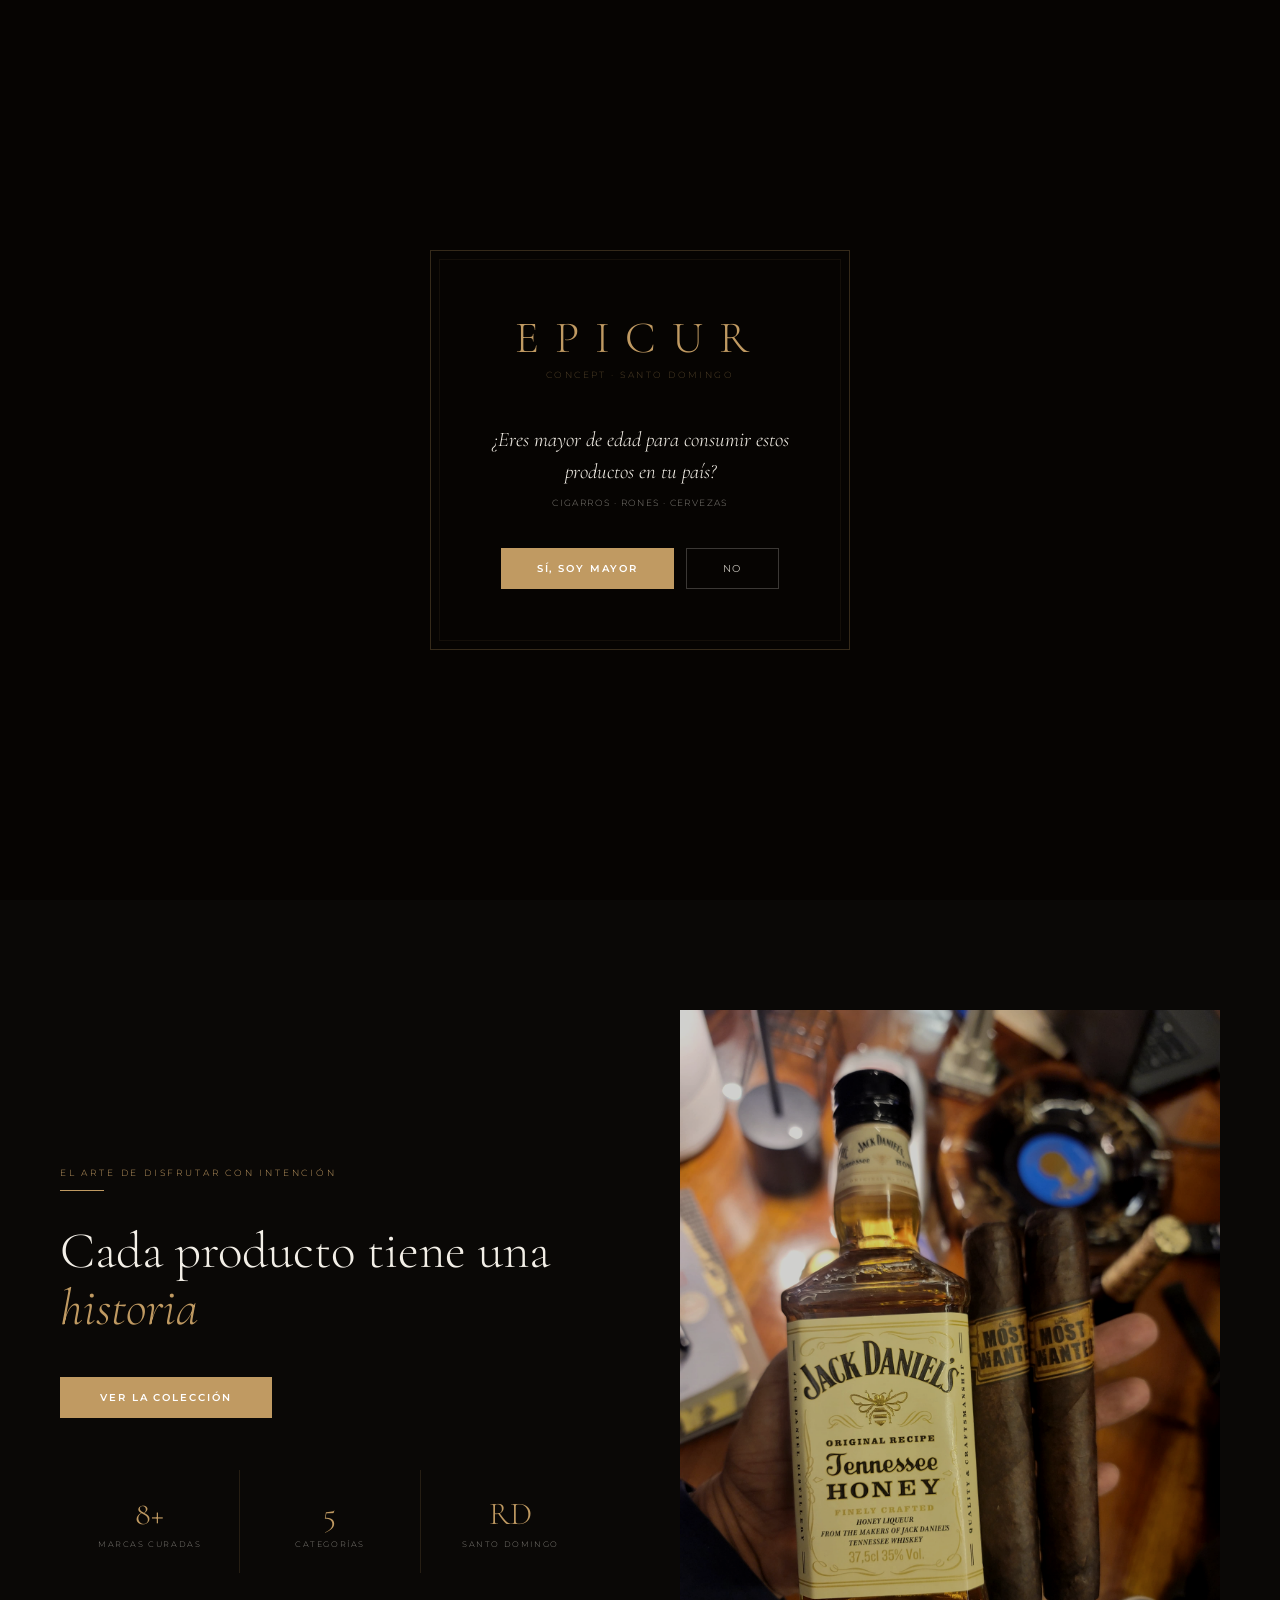
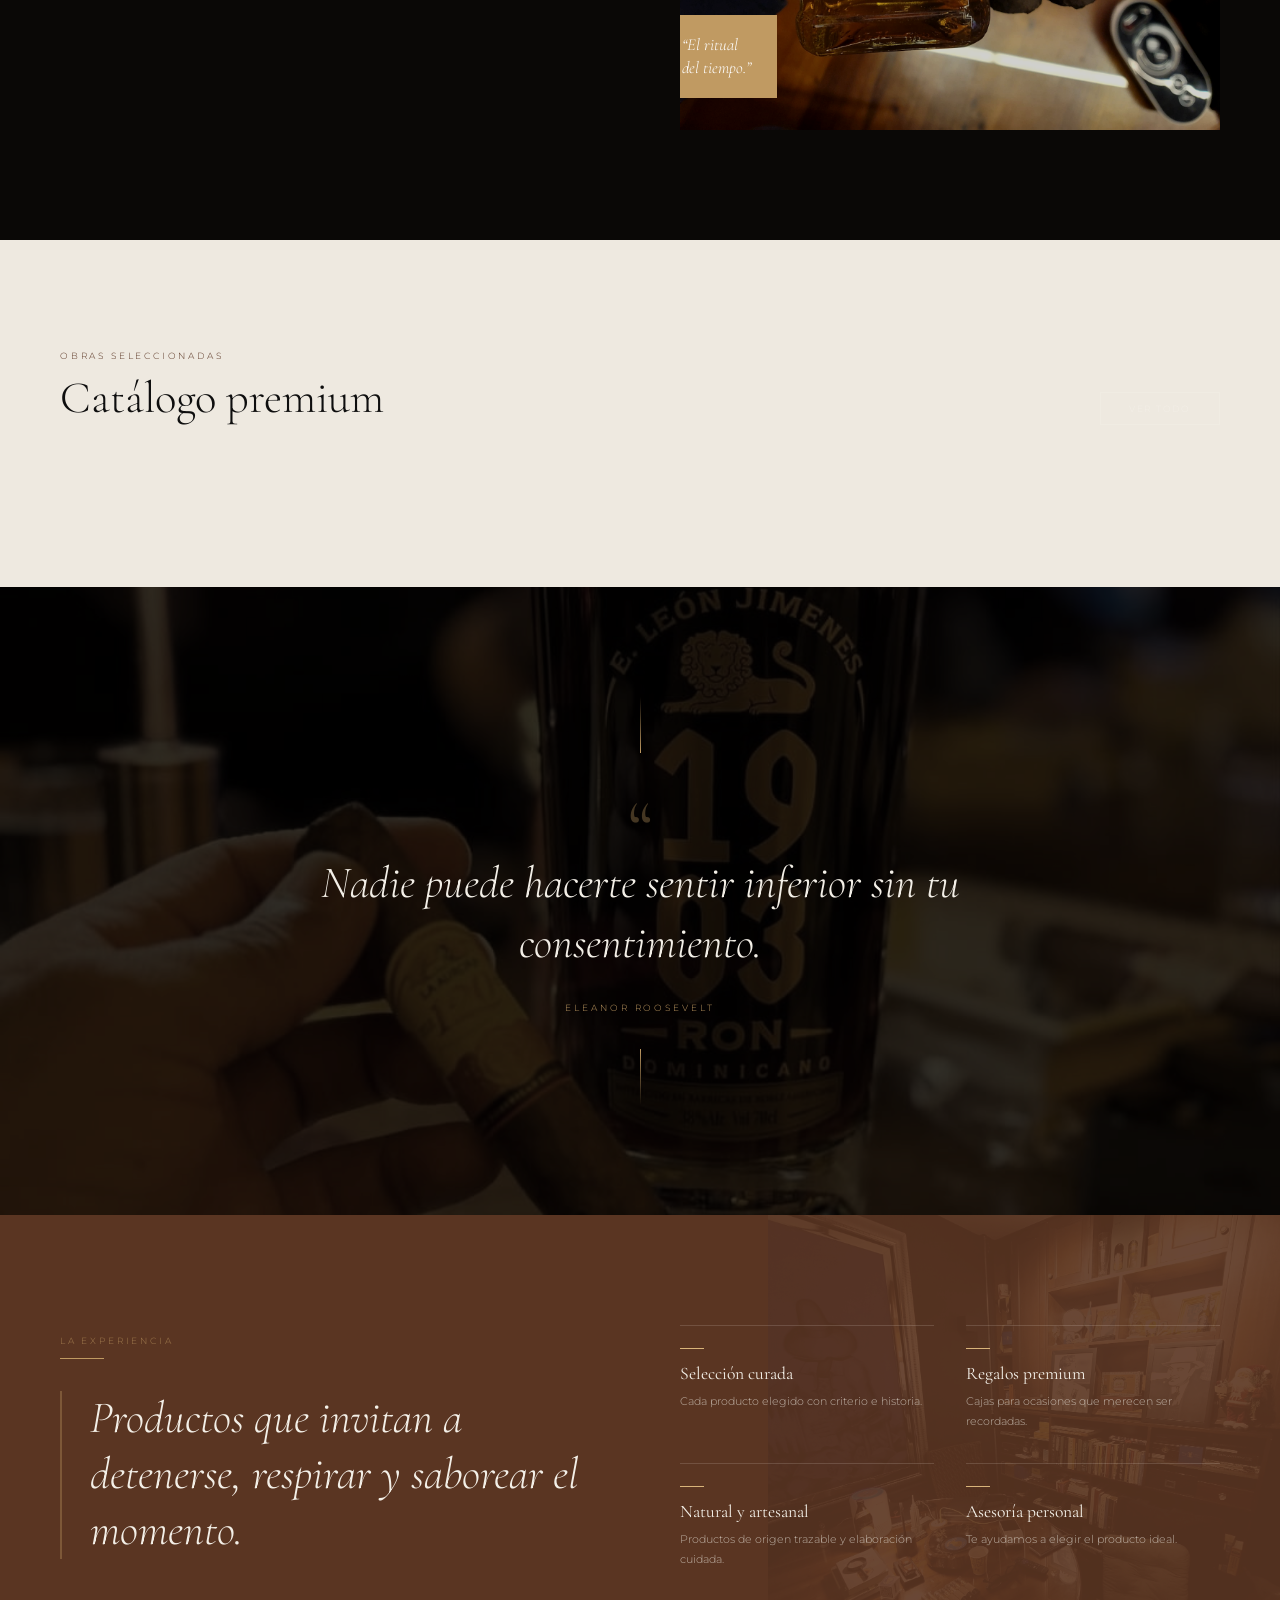
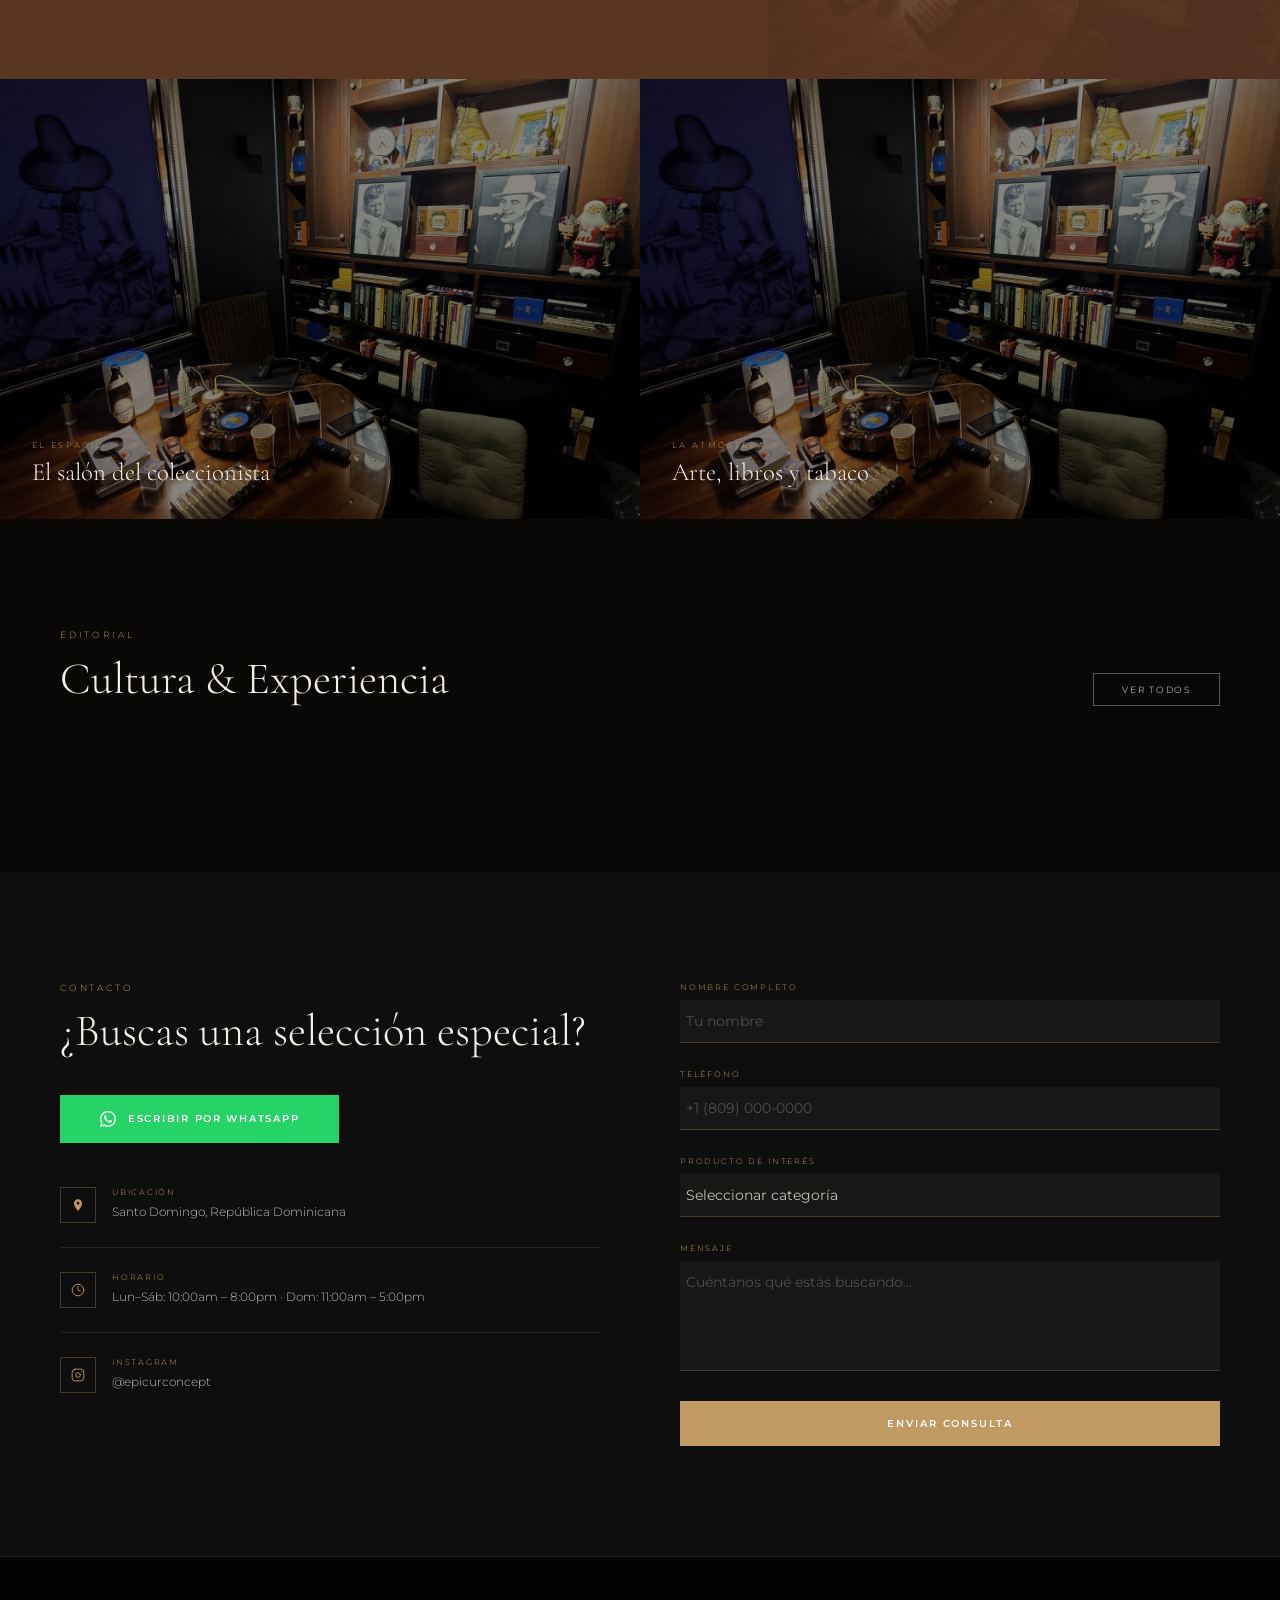
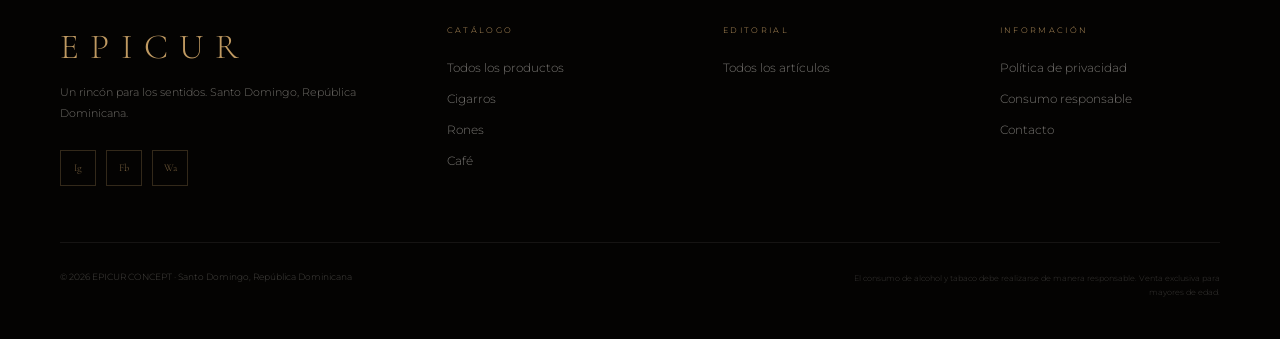
==== commit 93693916: "Update index.html" ====
--- a/index.html
+++ b/index.html
@@ -5,7 +5,7 @@
 <meta name="viewport" content="width=device-width, initial-scale=1.0">
 <title id="pageTitle">EPICUR CONCEPT</title>
 <meta name="description" content="Cigarros, rones, café y más. Una experiencia boutique. Santo Domingo, RD.">
-<link rel="stylesheet" href="css/global.css">
+<link rel="stylesheet" href="global.css">
 <style>
 /* ── AGE GATE ── */
 #age-gate { position:fixed; inset:0; z-index:9999; background:#060402; display:flex; align-items:center; justify-content:center; transition:opacity .7s ease; }
@@ -25,7 +25,7 @@
 /* ── HERO ── */
 #hero { min-height:100vh; position:relative; display:flex; align-items:center; overflow:hidden; }
 .hero-bg { position:absolute; inset:0; background:radial-gradient(ellipse at 65% 35%,rgba(90,53,34,.5) 0%,transparent 55%),radial-gradient(ellipse at 15% 75%,rgba(46,58,45,.28) 0%,transparent 50%),linear-gradient(140deg,#0a0806 0%,#160d06 45%,#0a0806 100%); }
-.hero-photo { position:absolute; inset:0; background:url('images/img_salon1.png') center/cover no-repeat; opacity:.15; filter:sepia(.4) contrast(1.1); }
+.hero-photo { position:absolute; inset:0; background:url('img_salon1.png') center/cover no-repeat; opacity:.15; filter:sepia(.4) contrast(1.1); }
 .hero-vignette { position:absolute; inset:0; background:linear-gradient(to right,rgba(10,8,6,.94) 0%,rgba(10,8,6,.6) 55%,rgba(10,8,6,.9) 100%),linear-gradient(to top,rgba(10,8,6,.75) 0%,transparent 50%); }
 .hero-grain { position:absolute; inset:0; pointer-events:none; background-image:url("data:image/svg+xml,%3Csvg xmlns='http://www.w3.org/2000/svg' width='300' height='300'%3E%3Cfilter id='n'%3E%3CfeTurbulence type='fractalNoise' baseFrequency='.75' numOctaves='4' stitchTiles='stitch'/%3E%3CfeColorMatrix type='saturate' values='0'/%3E%3C/filter%3E%3Crect width='300' height='300' filter='url(%23n)' opacity='.03'/%3E%3C/svg%3E"); opacity:.7; }
 .hero-content { position:relative; z-index:5; padding:120px 60px 80px; max-width:720px; animation:fadeUp 1.2s ease both; }
@@ -83,7 +83,7 @@
 
 /* ── QUOTE ── */
 #quote { position:relative; overflow:hidden; }
-.quote-bg { position:absolute; inset:0; background:url('images/img_ron_1903.png') center/cover no-repeat; filter:brightness(.18) sepia(.5); }
+.quote-bg { position:absolute; inset:0; background:url('img_ron_1903.png') center/cover no-repeat; filter:brightness(.18) sepia(.5); }
 .quote-inner { position:relative; z-index:2; padding:110px 60px; max-width:860px; margin:0 auto; text-align:center; }
 .q-rule-top { width:1px; height:56px; background:linear-gradient(to bottom,transparent,var(--gold)); margin:0 auto 36px; }
 .q-mark { font-family:var(--serif); font-size:5rem; color:rgba(192,154,98,.35); line-height:1; margin-bottom:-16px; display:block; }
@@ -93,7 +93,7 @@
 
 /* ── EXPERIENCE ── */
 #experience { padding:110px 60px; background:var(--tobacco); position:relative; overflow:hidden; }
-#experience::before { content:''; position:absolute; top:0; right:0; bottom:0; width:40%; background:url('images/img_salon2.png') center/cover no-repeat; opacity:.09; filter:sepia(.4); }
+#experience::before { content:''; position:absolute; top:0; right:0; bottom:0; width:40%; background:url('img_salon2.png') center/cover no-repeat; opacity:.09; filter:sepia(.4); }
 .exp-grid { max-width:1180px; margin:0 auto; display:grid; grid-template-columns:1fr 1fr; gap:80px; align-items:center; position:relative; z-index:2; }
 .exp-pull { font-family:var(--serif); font-size:clamp(1.8rem,3.5vw,3.2rem); font-style:italic; font-weight:300; color:var(--beige); line-height:1.25; padding-left:28px; border-left:2px solid rgba(192,154,98,.35); }
 .exp-items { display:grid; grid-template-columns:1fr 1fr; gap:32px; }
@@ -184,7 +184,6 @@
 </head>
 <body>
 
-<!-- AGE GATE -->
 <div id="age-gate">
   <div class="ag-box">
     <div class="ag-logo">EPICUR</div>
@@ -198,28 +197,25 @@
   </div>
 </div>
 
-<!-- MOBILE MENU -->
 <div id="mob-menu">
   <button class="mob-close" onclick="closeMenu()">&times;</button>
   <a href="index.html" onclick="closeMenu()">Inicio</a>
-  <a href="catalogo/catalogo.html" onclick="closeMenu()">Cat&aacute;logo</a>
-  <a href="blog/blog.html" onclick="closeMenu()">Blog</a>
+  <a href="catalogo.html" onclick="closeMenu()">Cat&aacute;logo</a>
+  <a href="blog.html" onclick="closeMenu()">Blog</a>
   <a href="#contacto" onclick="closeMenu()">Contacto</a>
 </div>
 
-<!-- NAV -->
 <nav id="navbar">
   <a href="index.html" class="nav-logo">EPICUR</a>
   <ul class="nav-links">
     <li><a href="index.html" class="active">Inicio</a></li>
-    <li><a href="catalogo/catalogo.html">Cat&aacute;logo</a></li>
-    <li><a href="blog/blog.html">Blog</a></li>
+    <li><a href="catalogo.html">Cat&aacute;logo</a></li>
+    <li><a href="blog.html">Blog</a></li>
     <li><a href="#contacto">Contacto</a></li>
   </ul>
   <button class="hamburger" onclick="toggleMenu()" aria-label="Men&uacute;"><span></span><span></span><span></span></button>
 </nav>
 
-<!-- HERO -->
 <section id="inicio">
   <div id="hero">
     <div class="hero-bg"></div><div class="hero-photo"></div>
@@ -229,7 +225,7 @@
       <h1 class="hero-title" id="heroTitle">Un rinc&oacute;n para<br><em>los sentidos</em></h1>
       <p class="hero-sub" id="heroSub">Cigarros, rones, caf&eacute; y m&aacute;s, reunidos en una experiencia pensada para disfrutar con calma.</p>
       <div class="hero-btns">
-        <a href="catalogo/catalogo.html" class="btn-gold" id="heroBtnP">Explorar cat&aacute;logo</a>
+        <a href="catalogo.html" class="btn-gold" id="heroBtnP">Explorar cat&aacute;logo</a>
         <a href="#concept" class="btn-outline" id="heroBtnS">Conocer la historia</a>
       </div>
     </div>
@@ -237,7 +233,6 @@
   </div>
 </section>
 
-<!-- CONCEPT -->
 <section id="concept">
   <div class="concept-grid">
     <div class="reveal">
@@ -246,7 +241,7 @@
       <h2 class="concept-title" id="conceptTitle">Cada producto tiene una <em>historia</em></h2>
       <p class="concept-text" id="conceptText1"></p>
       <p class="concept-text" id="conceptText2"></p>
-      <a href="catalogo/catalogo.html" class="btn-gold">Ver la colecci&oacute;n</a>
+      <a href="catalogo.html" class="btn-gold">Ver la colecci&oacute;n</a>
       <div class="concept-stats">
         <div class="cs-item"><div class="cs-num" id="stat1n">8+</div><div class="cs-lbl" id="stat1l">Marcas curadas</div></div>
         <div class="cs-item"><div class="cs-num" id="stat2n">5</div><div class="cs-lbl" id="stat2l">Categor&iacute;as</div></div>
@@ -254,30 +249,27 @@
       </div>
     </div>
     <div class="concept-visual reveal d1">
-      <img src="images/img_jack_honey2.png" alt="Epicur Concept">
+      <img src="img_jack_honey2.png" alt="Epicur Concept">
       <div class="concept-badge">&ldquo;El ritual<br>del tiempo.&rdquo;</div>
     </div>
   </div>
 </section>
 
-<!-- CATALOG PREVIEW -->
 <section id="catalogo">
   <div class="cat-header reveal">
     <div>
       <span class="cat-label">Obras seleccionadas</span>
       <h2 class="cat-title">Cat&aacute;logo premium</h2>
     </div>
-    <a href="catalogo/catalogo.html" class="btn-outline" style="padding:10px 28px;font-size:.55rem">Ver todo</a>
+    <a href="catalogo.html" class="btn-outline" style="padding:10px 28px;font-size:.55rem">Ver todo</a>
   </div>
   <div class="products-grid" id="productsGrid">
-    <!-- skeleton -->
     <div class="p-card"><div class="skeleton" style="width:100%;height:100%"></div></div>
     <div class="p-card"><div class="skeleton" style="width:100%;height:100%"></div></div>
     <div class="p-card"><div class="skeleton" style="width:100%;height:100%"></div></div>
   </div>
 </section>
 
-<!-- QUOTE -->
 <section id="quote">
   <div class="quote-bg"></div>
   <div class="quote-inner reveal">
@@ -289,7 +281,6 @@
   </div>
 </section>
 
-<!-- EXPERIENCE -->
 <section id="experience">
   <div class="exp-grid">
     <div class="reveal">
@@ -306,17 +297,15 @@
   </div>
 </section>
 
-<!-- SALON -->
 <div id="salon">
-  <div class="s-panel"><img src="images/img_salon1.png" alt="El espacio Epicur"><div class="s-label"><span>El espacio</span><h3>El sal&oacute;n del coleccionista</h3></div></div>
-  <div class="s-panel"><img src="images/img_salon2.png" alt="La atmosfera Epicur"><div class="s-label"><span>La atm&oacute;sfera</span><h3>Arte, libros y tabaco</h3></div></div>
+  <div class="s-panel"><img src="img_salon1.png" alt="El espacio Epicur"><div class="s-label"><span>El espacio</span><h3>El sal&oacute;n del coleccionista</h3></div></div>
+  <div class="s-panel"><img src="img_salon2.png" alt="La atmosfera Epicur"><div class="s-label"><span>La atm&oacute;sfera</span><h3>Arte, libros y tabaco</h3></div></div>
 </div>
 
-<!-- BLOG PREVIEW -->
 <section id="blog">
   <div class="blog-header reveal">
     <div><span class="sec-label">Editorial</span><h2 class="blog-title">Cultura &amp; Experiencia</h2></div>
-    <a href="blog/blog.html" class="btn-outline" style="padding:10px 28px;font-size:.55rem">Ver todos</a>
+    <a href="blog.html" class="btn-outline" style="padding:10px 28px;font-size:.55rem">Ver todos</a>
   </div>
   <div class="blog-grid" id="blogGrid">
     <div class="b-card"><div class="b-img skeleton" style="aspect-ratio:16/10"></div><div class="b-body"><div class="skeleton" style="height:14px;margin-bottom:10px;width:60%"></div><div class="skeleton" style="height:14px;width:90%"></div></div></div>
@@ -325,7 +314,6 @@
   </div>
 </section>
 
-<!-- CONTACT -->
 <section id="contacto">
   <div class="contact-grid">
     <div class="reveal">
@@ -366,7 +354,6 @@
   </div>
 </section>
 
-<!-- FOOTER -->
 <footer>
   <div class="footer-inner">
     <div class="footer-top">
@@ -382,16 +369,16 @@
       <div>
         <div class="f-col-title">Cat&aacute;logo</div>
         <ul class="f-links">
-          <li><a href="catalogo/catalogo.html">Todos los productos</a></li>
-          <li><a href="catalogo/catalogo.html?cat=cigarros">Cigarros</a></li>
-          <li><a href="catalogo/catalogo.html?cat=rones">Rones</a></li>
-          <li><a href="catalogo/catalogo.html?cat=cafe">Caf&eacute;</a></li>
+          <li><a href="catalogo.html">Todos los productos</a></li>
+          <li><a href="catalogo.html?cat=cigarros">Cigarros</a></li>
+          <li><a href="catalogo.html?cat=rones">Rones</a></li>
+          <li><a href="catalogo.html?cat=cafe">Caf&eacute;</a></li>
         </ul>
       </div>
       <div>
         <div class="f-col-title">Editorial</div>
         <ul class="f-links">
-          <li><a href="blog/blog.html">Todos los art&iacute;culos</a></li>
+          <li><a href="blog.html">Todos los art&iacute;culos</a></li>
         </ul>
       </div>
       <div>
@@ -414,8 +401,8 @@
   <svg viewBox="0 0 24 24"><path d="M17.472 14.382c-.297-.149-1.758-.867-2.03-.967-.273-.099-.471-.148-.67.15-.197.297-.767.966-.94 1.164-.173.199-.347.223-.644.075-.297-.15-1.255-.463-2.39-1.475-.883-.788-1.48-1.761-1.653-2.059-.173-.297-.018-.458.13-.606.134-.133.298-.347.446-.52.149-.174.198-.298.298-.497.099-.198.05-.371-.025-.52-.075-.149-.669-1.612-.916-2.207-.242-.579-.487-.5-.669-.51-.173-.008-.371-.01-.57-.01-.198 0-.52.074-.792.372-.272.297-1.04 1.016-1.04 2.479 0 1.462 1.065 2.875 1.213 3.074.149.198 2.096 3.2 5.077 4.487.709.306 1.262.489 1.694.625.712.227 1.36.195 1.871.118.571-.085 1.758-.719 2.006-1.413.248-.694.248-1.289.173-1.413-.074-.124-.272-.198-.57-.347m-5.421 7.403h-.004a9.87 9.87 0 01-5.031-1.378l-.361-.214-3.741.982.998-3.648-.235-.374a9.86 9.86 0 01-1.51-5.26c.001-5.45 4.436-9.884 9.888-9.884 2.64 0 5.122 1.03 6.988 2.898a9.825 9.825 0 012.893 6.994c-.003 5.45-4.437 9.884-9.885 9.884m8.413-18.297A11.815 11.815 0 0012.05 0C5.495 0 .16 5.335.157 11.892c0 2.096.547 4.142 1.588 5.945L.057 24l6.305-1.654a11.882 11.882 0 005.683 1.448h.005c6.554 0 11.89-5.335 11.893-11.893a11.821 11.821 0 00-3.48-8.413Z"/></svg>
 </a>
 
-<script src="js/sheets.js"></script>
-<script src="js/global.js"></script>
+<script src="sheets.js"></script>
+<script src="global.js"></script>
 <script>
   // ── Age gate ──────────────────────────────
   document.body.style.overflow = 'hidden';
@@ -482,7 +469,7 @@
       const catLabels = { cigarros:'Cigarros', rones:'Rones', cafe:'Café', cervezas:'Cervezas', frutos:'Frutos Secos', miel:'Miel' };
       document.getElementById('productsGrid').innerHTML = top.map((p, i) => `
         <div class="p-card reveal">
-          <img src="${p.imagen.startsWith('http') ? p.imagen : 'images/' + p.imagen.split('/').pop()}" alt="${p.nombre}" loading="lazy">
+          <img src="${p.imagen.startsWith('http') ? p.imagen : p.imagen.split('/').pop()}" alt="${p.nombre}" loading="lazy">
           <div class="p-overlay"></div>
           <div class="p-num">0${i+1}</div>
           <div class="p-tag">${catLabels[p.categoria] || p.categoria}</div>
@@ -498,9 +485,9 @@
 
       // Blog preview (top 3)
       document.getElementById('blogGrid').innerHTML = articulos.slice(0, 3).map(a => `
-        <div class="b-card reveal" onclick="location.href='blog/articulo.html?id=${a.id}'">
+        <div class="b-card reveal" onclick="location.href='articulo.html?id=${a.id}'">
           <div class="b-img">
-            <img src="${a.imagen.startsWith('http') ? a.imagen : 'images/' + a.imagen.split('/').pop()}" alt="${a.titulo}" loading="lazy">
+            <img src="${a.imagen.startsWith('http') ? a.imagen : a.imagen.split('/').pop()}" alt="${a.titulo}" loading="lazy">
             <div class="b-cat-badge">${a.categoria}</div>
           </div>
           <div class="b-body">
--- a/global.css
+++ b/global.css
@@ -0,0 +1,119 @@
+/* ════════════════════════════════════════════
+   EPICUR CONCEPT — Global Styles v2
+   ════════════════════════════════════════════ */
+@import url('https://fonts.googleapis.com/css2?family=Cormorant+Garamond:ital,wght@0,300;0,400;0,600;1,300;1,400;1,600&family=Montserrat:wght@300;400;500;600&display=swap');
+
+:root {
+  --carbon:   #0E0E0E;
+  --dark:     #0a0806;
+  --tobacco:  #5A3522;
+  --gold:     #C09A62;
+  --gold-lt:  #D9B47A;
+  --beige:    #F3EFE7;
+  --smoke:    #EEE9E0;
+  --text-mid: rgba(243,239,231,0.78);
+  --text-low: rgba(243,239,231,0.52);
+  --serif:    'Cormorant Garamond', Georgia, serif;
+  --sans:     'Montserrat', sans-serif;
+}
+*, *::before, *::after { margin:0; padding:0; box-sizing:border-box; }
+html { scroll-behavior:smooth; font-size:16px; }
+body { background:var(--carbon); color:var(--beige); font-family:var(--sans); font-weight:300; overflow-x:hidden; -webkit-font-smoothing:antialiased; }
+img { display:block; max-width:100%; }
+a { text-decoration:none; }
+
+/* LOADING STATE */
+.cms-loading { opacity:0; transition:opacity .5s ease; }
+.cms-loading.loaded { opacity:1; }
+.skeleton {
+  background:linear-gradient(90deg, rgba(192,154,98,.08) 25%, rgba(192,154,98,.15) 50%, rgba(192,154,98,.08) 75%);
+  background-size:200% 100%;
+  animation:shimmer 1.5s infinite;
+  border-radius:2px;
+}
+@keyframes shimmer { 0%{background-position:200% 0} 100%{background-position:-200% 0} }
+
+/* REVEAL */
+.reveal { opacity:0; transform:translateY(32px); transition:opacity .8s ease, transform .8s ease; }
+.reveal.visible { opacity:1; transform:translateY(0); }
+.d1{transition-delay:.15s} .d2{transition-delay:.3s} .d3{transition-delay:.45s}
+
+/* UTILITIES */
+.sec-label { display:block; font-size:.55rem; letter-spacing:.32em; text-transform:uppercase; color:var(--gold); margin-bottom:12px; }
+.sec-rule  { width:44px; height:1px; background:var(--gold); margin-bottom:32px; }
+
+/* BUTTONS */
+.btn-gold { padding:15px 40px; background:var(--gold); color:#fff; font-family:var(--sans); font-size:.6rem; letter-spacing:.2em; text-transform:uppercase; font-weight:600; transition:all .3s; display:inline-block; cursor:pointer; border:none; }
+.btn-gold:hover { background:var(--gold-lt); transform:translateY(-2px); box-shadow:0 10px 30px rgba(192,154,98,.3); }
+.btn-outline { padding:15px 40px; background:transparent; color:var(--beige); border:1px solid rgba(243,239,231,.35); font-family:var(--sans); font-size:.6rem; letter-spacing:.2em; text-transform:uppercase; transition:all .3s; display:inline-block; }
+.btn-outline:hover { border-color:var(--gold); color:var(--gold); transform:translateY(-2px); }
+
+/* NAV */
+nav { position:fixed; top:0; left:0; right:0; z-index:200; display:flex; align-items:center; justify-content:space-between; padding:28px 60px; transition:padding .4s, background .4s, border .4s; }
+nav.scrolled { padding:16px 60px; background:rgba(10,8,6,.96); backdrop-filter:blur(20px); border-bottom:1px solid rgba(192,154,98,.15); }
+.nav-logo { font-family:var(--serif); font-size:1.5rem; letter-spacing:.36em; color:var(--gold); font-weight:300; }
+.nav-links { display:flex; gap:44px; list-style:none; }
+.nav-links a { font-size:.58rem; letter-spacing:.22em; text-transform:uppercase; color:var(--text-mid); position:relative; transition:color .3s; }
+.nav-links a::after { content:''; position:absolute; bottom:-5px; left:0; right:0; height:1px; background:var(--gold); transform:scaleX(0); transition:transform .3s; }
+.nav-links a:hover, .nav-links a.active { color:var(--gold); }
+.nav-links a:hover::after, .nav-links a.active::after { transform:scaleX(1); }
+.hamburger { display:none; flex-direction:column; gap:5px; background:none; border:none; cursor:pointer; padding:4px; }
+.hamburger span { display:block; width:26px; height:1px; background:var(--beige); transition:all .3s; }
+
+/* MOBILE MENU */
+#mob-menu { position:fixed; inset:0; z-index:190; background:rgba(10,8,6,.98); display:none; flex-direction:column; align-items:center; justify-content:center; gap:40px; }
+#mob-menu.open { display:flex; }
+#mob-menu a { font-family:var(--serif); font-size:2rem; font-weight:300; color:var(--beige); transition:color .3s; }
+#mob-menu a:hover { color:var(--gold); }
+.mob-close { position:absolute; top:28px; right:28px; background:none; border:none; cursor:pointer; font-family:var(--serif); font-size:1.8rem; color:var(--text-mid); line-height:1; }
+
+/* PAGE HERO */
+.page-hero { padding:160px 60px 80px; background:var(--dark); border-bottom:1px solid rgba(192,154,98,.12); }
+.page-hero-inner { max-width:1180px; margin:0 auto; }
+.page-hero-back { display:inline-flex; align-items:center; gap:10px; font-size:.55rem; letter-spacing:.25em; text-transform:uppercase; color:var(--gold); margin-bottom:40px; transition:gap .3s; }
+.page-hero-back:hover { gap:16px; }
+.page-hero-back::before { content:'←'; font-size:.8rem; }
+.page-hero h1 { font-family:var(--serif); font-size:clamp(2.8rem, 6vw, 5rem); font-weight:300; line-height:1.05; color:var(--beige); }
+.page-hero h1 em { font-style:italic; color:var(--gold); }
+.page-hero-sub { font-size:.82rem; line-height:2; color:var(--text-mid); max-width:560px; margin-top:20px; }
+
+/* FLOAT WA */
+#wa-float { position:fixed; bottom:28px; right:28px; z-index:500; width:52px; height:52px; border-radius:50%; background:#25D366; display:flex; align-items:center; justify-content:center; box-shadow:0 4px 18px rgba(37,211,102,.38); transition:transform .3s, box-shadow .3s; animation:ring 3.5s ease infinite; }
+#wa-float:hover { transform:scale(1.1); box-shadow:0 8px 28px rgba(37,211,102,.55); }
+#wa-float svg { width:26px; height:26px; fill:#fff; }
+@keyframes ring { 0%,100%{box-shadow:0 4px 18px rgba(37,211,102,.38)} 50%{box-shadow:0 4px 26px rgba(37,211,102,.58),0 0 0 5px rgba(37,211,102,.1)} }
+
+/* FOOTER */
+footer { background:#040302; border-top:1px solid rgba(192,154,98,.14); padding:68px 60px 40px; }
+.footer-inner { max-width:1180px; margin:0 auto; }
+.footer-top { display:grid; grid-template-columns:1.5fr 1fr 1fr 1fr; gap:56px; margin-bottom:56px; }
+.f-logo { font-family:var(--serif); font-size:2.2rem; color:var(--gold); letter-spacing:.32em; font-weight:300; margin-bottom:14px; }
+.f-tagline { font-size:.68rem; line-height:1.9; color:rgba(243,239,231,.45); margin-bottom:26px; }
+.f-social { display:flex; gap:10px; }
+.f-social a { width:36px; height:36px; border:1px solid rgba(192,154,98,.25); display:flex; align-items:center; justify-content:center; font-size:.65rem; color:rgba(192,154,98,.6); transition:all .3s; font-family:var(--serif); }
+.f-social a:hover { border-color:var(--gold); color:var(--gold); background:rgba(192,154,98,.1); }
+.f-col-title { font-size:.52rem; letter-spacing:.28em; text-transform:uppercase; color:var(--gold); margin-bottom:22px; }
+.f-links { list-style:none; }
+.f-links li { margin-bottom:12px; }
+.f-links a { font-size:.72rem; color:rgba(243,239,231,.48); transition:color .3s; }
+.f-links a:hover { color:rgba(243,239,231,.78); }
+.footer-bottom { border-top:1px solid rgba(243,239,231,.07); padding-top:28px; display:flex; justify-content:space-between; align-items:flex-start; flex-wrap:wrap; gap:18px; }
+.f-copy { font-size:.58rem; color:rgba(243,239,231,.28); }
+.f-warning { font-size:.52rem; color:rgba(243,239,231,.22); max-width:400px; line-height:1.7; text-align:right; }
+
+/* RESPONSIVE */
+@media (max-width:768px) {
+  nav { padding:20px 24px; } nav.scrolled { padding:14px 24px; }
+  .nav-links { display:none; } .hamburger { display:flex; }
+  .page-hero { padding:120px 24px 60px; }
+  footer { padding:56px 24px 32px; }
+  .footer-top { grid-template-columns:1fr; gap:36px; }
+  .footer-bottom { flex-direction:column; } .f-warning { text-align:left; }
+  #wa-float { bottom:20px; right:20px; width:48px; height:48px; }
+  #wa-float svg { width:22px; height:22px; }
+}
+@media (min-width:769px) and (max-width:1099px) {
+  nav, nav.scrolled { padding-left:40px; padding-right:40px; }
+  footer { padding-left:40px; padding-right:40px; }
+  .footer-top { grid-template-columns:1fr 1fr; gap:44px; }
+}
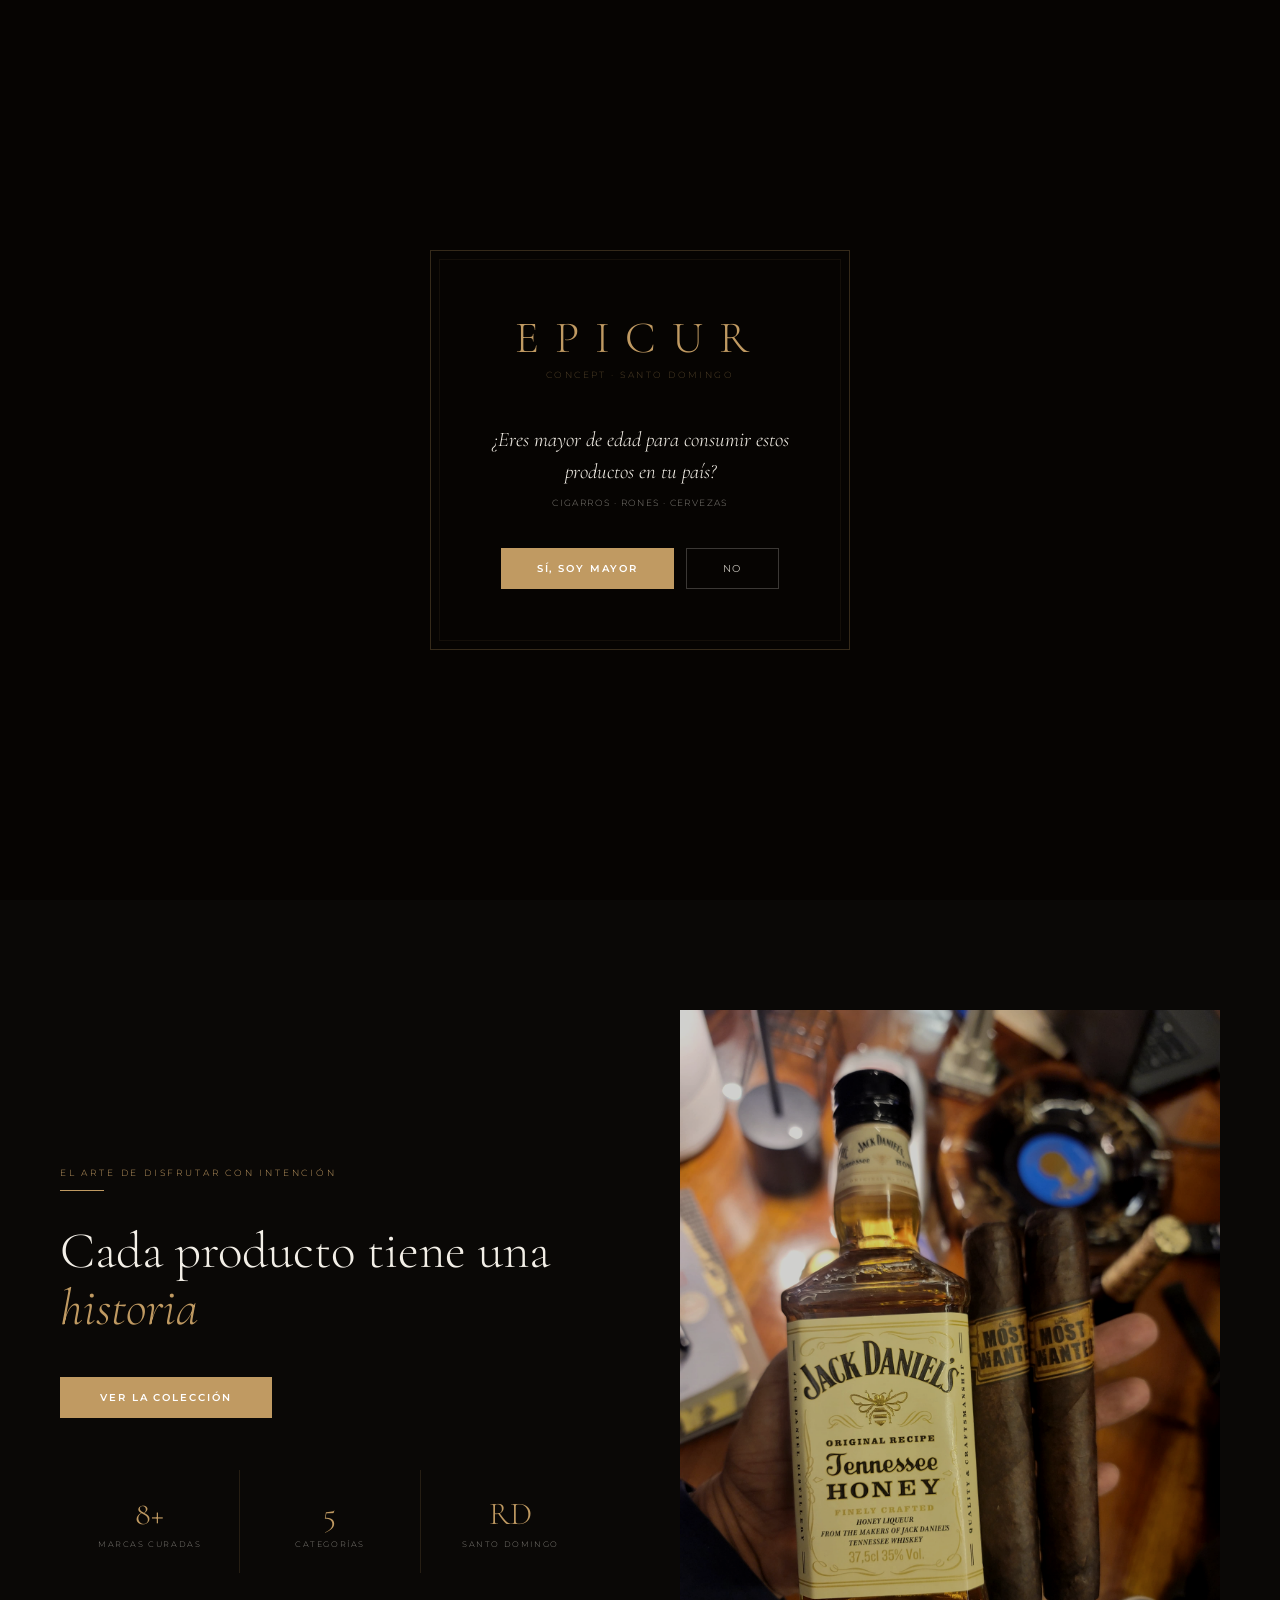
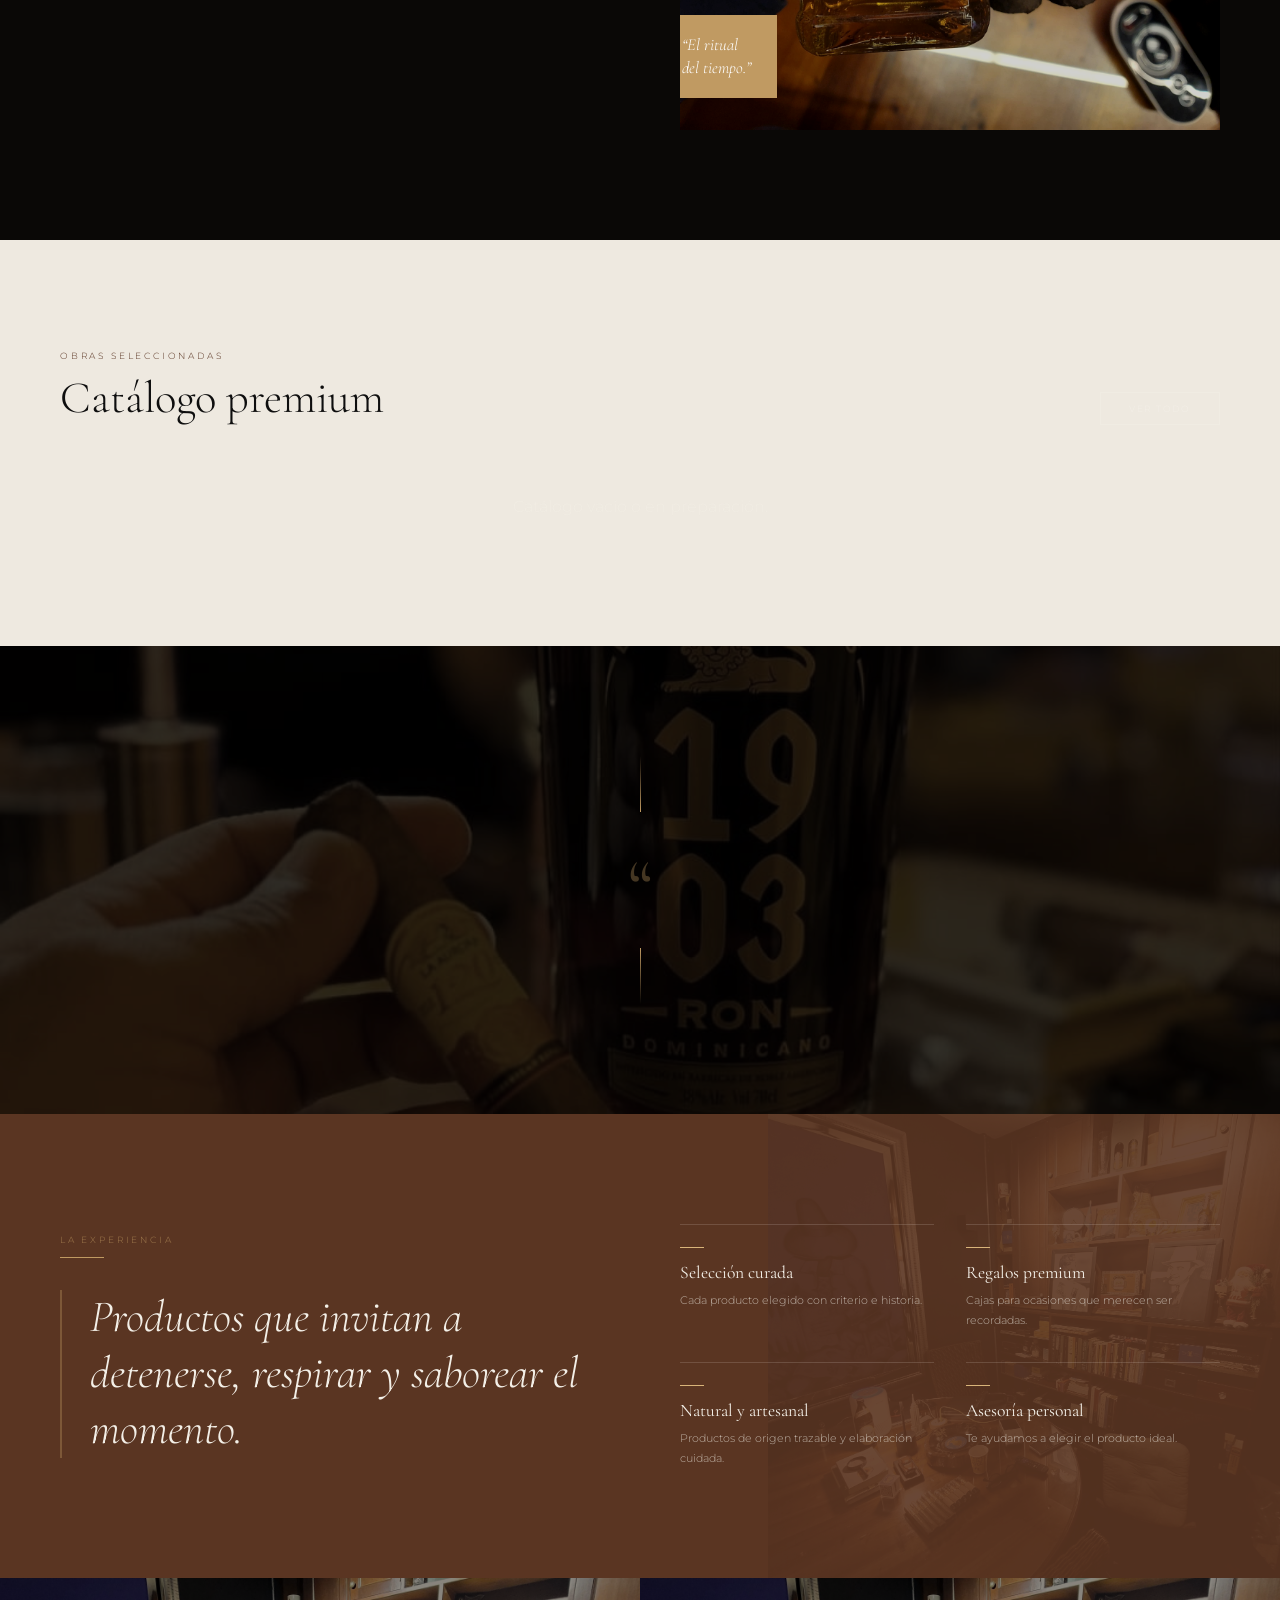
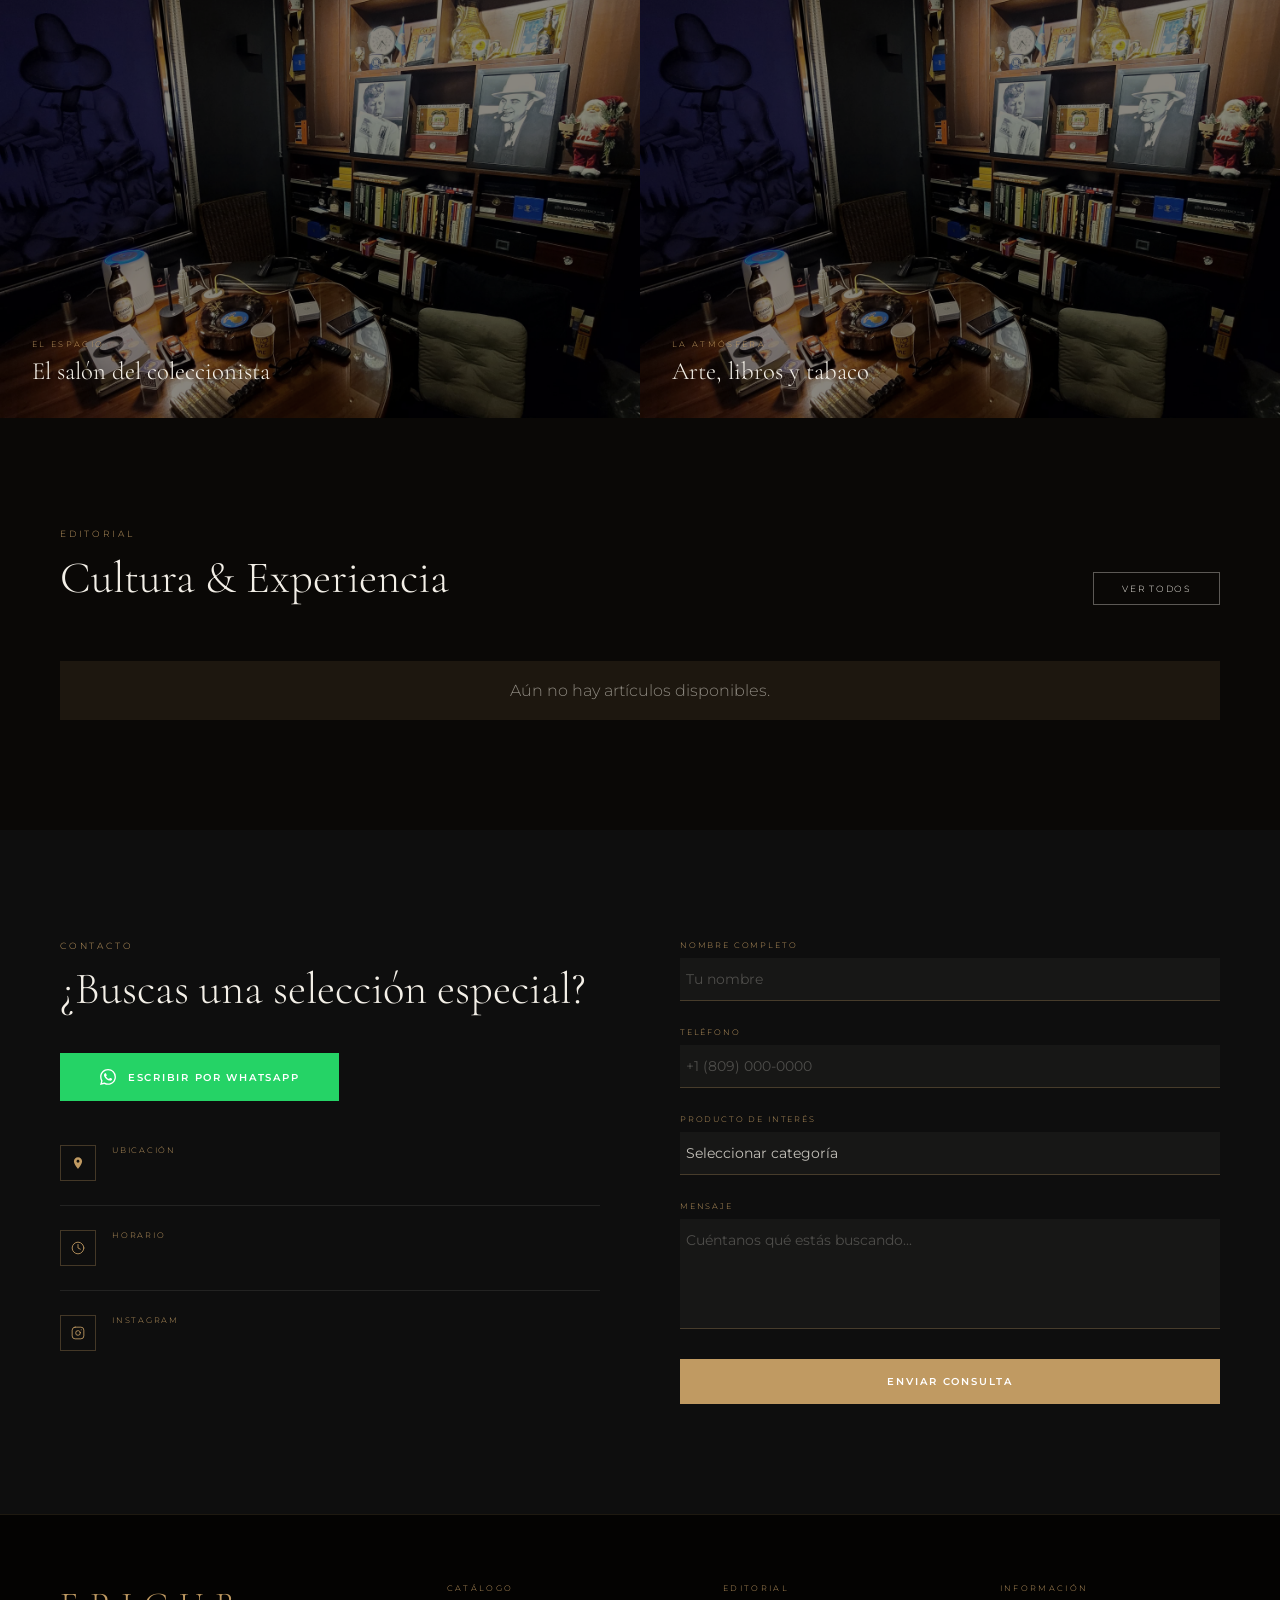
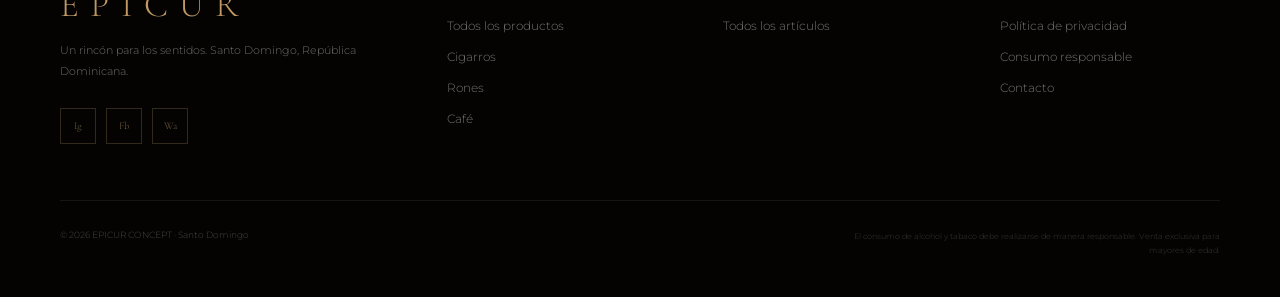
==== commit a60e1311: "Update index.html" ====
--- a/index.html
+++ b/index.html
@@ -424,84 +424,159 @@
         EpicurCMS.getBlog()
       ]);
 
-      // Config
-      const wa = ctc.whatsapp || cfg.whatsapp;
-      document.title = `${cfg.nombre} — Un rincón para los sentidos`;
+      // --- CONFIG & FOOTER ---
+      const wa = (ctc && ctc.whatsapp) || (cfg && cfg.whatsapp) || '18090000000';
+      const anio = (cfg && cfg.anio) || new Date().getFullYear();
+      const nombre = (cfg && cfg.nombre) || 'EPICUR CONCEPT';
+      const ciudad = (cfg && cfg.ciudad) || 'Santo Domingo';
+
+      document.title = `${nombre} — Un rincón para los sentidos`;
       document.querySelectorAll('[data-wa]').forEach(el => el.href = `https://wa.me/${wa}`);
-      document.getElementById('fCopy').textContent = `© ${cfg.anio} ${cfg.nombre} · ${cfg.ciudad}`;
-      if (cfg.instagram) document.getElementById('fIg').href = `https://instagram.com/${cfg.instagram.replace('@','')}`;
-      if (cfg.facebook)  document.getElementById('fFb').href = cfg.facebook;
-      document.getElementById('fWa').href = `https://wa.me/${wa}`;
-
-      // Hero
-      document.getElementById('heroEyebrow').textContent = hero.eyebrow;
-      document.getElementById('heroTitle').innerHTML = hero.titulo.replace(' para', '<br>para');
-      document.getElementById('heroSub').textContent = hero.subtitulo;
-      if (hero.btn_principal)  document.getElementById('heroBtnP').textContent = hero.btn_principal;
-      if (hero.btn_secundario) document.getElementById('heroBtnS').textContent = hero.btn_secundario;
-
-      // Concept
-      const ct = hero.concepto_titulo.split(' una ');
-      document.getElementById('conceptTitle').innerHTML = ct.length > 1
-        ? `${ct[0]} una <em>${ct[1]}</em>` : hero.concepto_titulo;
-      if (hero.concepto_texto1) document.getElementById('conceptText1').textContent = hero.concepto_texto1;
-      if (hero.concepto_texto2) document.getElementById('conceptText2').textContent = hero.concepto_texto2;
-      document.getElementById('stat1n').textContent = hero.stat1_num;
-      document.getElementById('stat1l').textContent = hero.stat1_lbl;
-      document.getElementById('stat2n').textContent = hero.stat2_num;
-      document.getElementById('stat2l').textContent = hero.stat2_lbl;
-      document.getElementById('stat3n').textContent = hero.stat3_num;
-      document.getElementById('stat3l').textContent = hero.stat3_lbl;
-
-      // Quote
-      document.getElementById('quoteText').textContent = frase.texto;
-      document.getElementById('quoteAuthor').textContent = frase.autor;
-
-      // Contact
-      document.getElementById('ctcTitle').innerHTML = ctc.titulo;
-      document.getElementById('ctcWaBtn').href = `https://wa.me/${wa}`;
-      document.getElementById('ctcUbicacion').textContent = ctc.ubicacion;
-      document.getElementById('ctcHorario').textContent = ctc.horario;
-      document.getElementById('ctcInstagram').textContent = ctc.instagram;
-
-      // Catalog preview (top 6 destacados)
-      const top = productos.slice(0, 6);
-      const catLabels = { cigarros:'Cigarros', rones:'Rones', cafe:'Café', cervezas:'Cervezas', frutos:'Frutos Secos', miel:'Miel' };
-      document.getElementById('productsGrid').innerHTML = top.map((p, i) => `
-        <div class="p-card reveal">
-          <img src="${p.imagen.startsWith('http') ? p.imagen : p.imagen.split('/').pop()}" alt="${p.nombre}" loading="lazy">
-          <div class="p-overlay"></div>
-          <div class="p-num">0${i+1}</div>
-          <div class="p-tag">${catLabels[p.categoria] || p.categoria}</div>
-          <div class="p-info">
-            <div class="p-origin">${p.origen}</div>
-            <div class="p-name">${p.nombre}</div>
-            <div class="p-desc">${p.descripcion}</div>
-            ${p.precio ? `<div class="p-price">${p.precio}</div>` : ''}
-            <a href="https://wa.me/${wa}?text=${encodeURIComponent('Hola, me interesa: ' + p.nombre)}" class="btn-card" target="_blank">Consultar</a>
+      
+      const copyEl = document.getElementById('fCopy');
+      if(copyEl) copyEl.textContent = `© ${anio} ${nombre} · ${ciudad}`;
+      
+      const fIg = document.getElementById('fIg');
+      if (fIg && cfg && cfg.instagram) fIg.href = `https://instagram.com/${cfg.instagram.replace('@','')}`;
+      
+      const fFb = document.getElementById('fFb');
+      if (fFb && cfg && cfg.facebook) fFb.href = cfg.facebook;
+
+      const fWa = document.getElementById('fWa');
+      if(fWa) fWa.href = `https://wa.me/${wa}`;
+
+      // --- HERO ---
+      if(hero) {
+        const hEyebrow = document.getElementById('heroEyebrow');
+        if(hEyebrow) hEyebrow.textContent = hero.eyebrow || 'Santo Domingo';
+        
+        const hTitle = document.getElementById('heroTitle');
+        if(hTitle) hTitle.innerHTML = (hero.titulo || 'Un rincón para los sentidos').replace(' para', '<br>para');
+        
+        const hSub = document.getElementById('heroSub');
+        if(hSub) hSub.textContent = hero.subtitulo || '';
+        
+        const hBtnP = document.getElementById('heroBtnP');
+        if (hBtnP && hero.btn_principal) hBtnP.textContent = hero.btn_principal;
+        
+        const hBtnS = document.getElementById('heroBtnS');
+        if (hBtnS && hero.btn_secundario) hBtnS.textContent = hero.btn_secundario;
+
+        // --- CONCEPT ---
+        const conceptTitleEl = document.getElementById('conceptTitle');
+        if (conceptTitleEl) {
+           const cTit = hero.concepto_titulo || 'Cada producto tiene una historia';
+           const ctParts = cTit.split(' una ');
+           conceptTitleEl.innerHTML = ctParts.length > 1 ? `${ctParts[0]} una <em>${ctParts[1]}</em>` : cTit;
+        }
+
+        const cText1 = document.getElementById('conceptText1');
+        if(cText1) cText1.textContent = hero.concepto_texto1 || '';
+        
+        const cText2 = document.getElementById('conceptText2');
+        if(cText2) cText2.textContent = hero.concepto_texto2 || '';
+        
+        const s1n = document.getElementById('stat1n'); if(s1n) s1n.textContent = hero.stat1_num || '8+';
+        const s1l = document.getElementById('stat1l'); if(s1l) s1l.textContent = hero.stat1_lbl || 'Marcas curadas';
+        const s2n = document.getElementById('stat2n'); if(s2n) s2n.textContent = hero.stat2_num || '5';
+        const s2l = document.getElementById('stat2l'); if(s2l) s2l.textContent = hero.stat2_lbl || 'Categorías';
+        const s3n = document.getElementById('stat3n'); if(s3n) s3n.textContent = hero.stat3_num || 'RD';
+        const s3l = document.getElementById('stat3l'); if(s3l) s3l.textContent = hero.stat3_lbl || 'Santo Domingo';
+      }
+
+      // --- QUOTE ---
+      if(frase) {
+        const qText = document.getElementById('quoteText');
+        if(qText) qText.textContent = frase.texto || '';
+        
+        const qAuth = document.getElementById('quoteAuthor');
+        if(qAuth) qAuth.textContent = frase.autor || '';
+      }
+
+      // --- CONTACT ---
+      if(ctc) {
+        const cTitle = document.getElementById('ctcTitle');
+        if(cTitle) cTitle.innerHTML = ctc.titulo || '¿Buscas una selección especial?';
+        
+        const cBtn = document.getElementById('ctcWaBtn');
+        if(cBtn) cBtn.href = `https://wa.me/${wa}`;
+        
+        const cUbi = document.getElementById('ctcUbicacion');
+        if(cUbi) cUbi.textContent = ctc.ubicacion || '';
+        
+        const cHor = document.getElementById('ctcHorario');
+        if(cHor) cHor.textContent = ctc.horario || '';
+        
+        const cIg = document.getElementById('ctcInstagram');
+        if(cIg) cIg.textContent = ctc.instagram || '';
+      }
+
+      // --- CATALOG PREVIEW ---
+      const pGrid = document.getElementById('productsGrid');
+      if(pGrid && productos && productos.length > 0) {
+        const top = productos.slice(0, 6);
+        const catLabels = { cigarros:'Cigarros', rones:'Rones', cafe:'Café', cervezas:'Cervezas', frutos:'Frutos Secos', miel:'Miel' };
+        
+        pGrid.innerHTML = top.map((p, i) => {
+          let imgPath = '';
+          if(p.imagen) {
+             imgPath = p.imagen.startsWith('http') ? p.imagen : p.imagen.split('/').pop();
+          }
+
+          return `
+          <div class="p-card reveal">
+            <img src="${imgPath}" alt="${p.nombre || 'Producto'}" loading="lazy">
+            <div class="p-overlay"></div>
+            <div class="p-num">0${i+1}</div>
+            <div class="p-tag">${catLabels[p.categoria] || p.categoria || ''}</div>
+            <div class="p-info">
+              <div class="p-origin">${p.origen || ''}</div>
+              <div class="p-name">${p.nombre || ''}</div>
+              <div class="p-desc">${p.descripcion || ''}</div>
+              ${p.precio ? `<div class="p-price">${p.precio}</div>` : ''}
+              <a href="https://wa.me/${wa}?text=${encodeURIComponent('Hola, me interesa: ' + (p.nombre || 'un producto'))}" class="btn-card" target="_blank">Consultar</a>
+            </div>
           </div>
-        </div>
-      `).join('');
-
-      // Blog preview (top 3)
-      document.getElementById('blogGrid').innerHTML = articulos.slice(0, 3).map(a => `
-        <div class="b-card reveal" onclick="location.href='articulo.html?id=${a.id}'">
-          <div class="b-img">
-            <img src="${a.imagen.startsWith('http') ? a.imagen : a.imagen.split('/').pop()}" alt="${a.titulo}" loading="lazy">
-            <div class="b-cat-badge">${a.categoria}</div>
+        `}).join('');
+      } else if (pGrid) {
+         pGrid.innerHTML = '<p style="color:var(--text-low); padding:20px; grid-column: 1/-1; text-align:center;">Catálogo vacío o en preparación.</p>';
+      }
+
+      // --- BLOG PREVIEW ---
+      const bGrid = document.getElementById('blogGrid');
+      if(bGrid && articulos && articulos.length > 0) {
+        bGrid.innerHTML = articulos.slice(0, 3).map(a => {
+           let imgPathB = '';
+           if(a.imagen) {
+              imgPathB = a.imagen.startsWith('http') ? a.imagen : a.imagen.split('/').pop();
+           }
+           
+           return `
+          <div class="b-card reveal" onclick="location.href='articulo.html?id=${a.id || ''}'">
+            <div class="b-img">
+              <img src="${imgPathB}" alt="${a.titulo || 'Artículo'}" loading="lazy">
+              <div class="b-cat-badge">${a.categoria || ''}</div>
+            </div>
+            <div class="b-body">
+              <div class="b-name">${a.titulo || ''}</div>
+              <div class="b-excerpt">${a.extracto || ''}</div>
+              <button class="b-read">Leer m&aacute;s</button>
+            </div>
           </div>
-          <div class="b-body">
-            <div class="b-name">${a.titulo}</div>
-            <div class="b-excerpt">${a.extracto}</div>
-            <button class="b-read">Leer m&aacute;s</button>
-          </div>
-        </div>
-      `).join('');
-
-      initReveal();
+        `}).join('');
+      } else if (bGrid) {
+        bGrid.innerHTML = '<p style="color:var(--text-low); padding:20px; grid-column: 1/-1; text-align:center;">Aún no hay artículos disponibles.</p>';
+      }
+
+      // Iniciar animaciones visuales
+      if(typeof initReveal === 'function') {
+        initReveal();
+      }
 
     } catch(err) {
       console.error('[Epicur] Error cargando CMS:', err);
+      const pGrid = document.getElementById('productsGrid');
+      if(pGrid) pGrid.innerHTML = '<p style="color:red; padding:20px; grid-column: 1/-1; text-align:center;">Error al conectar con la base de datos.</p>';
     }
   }
 
